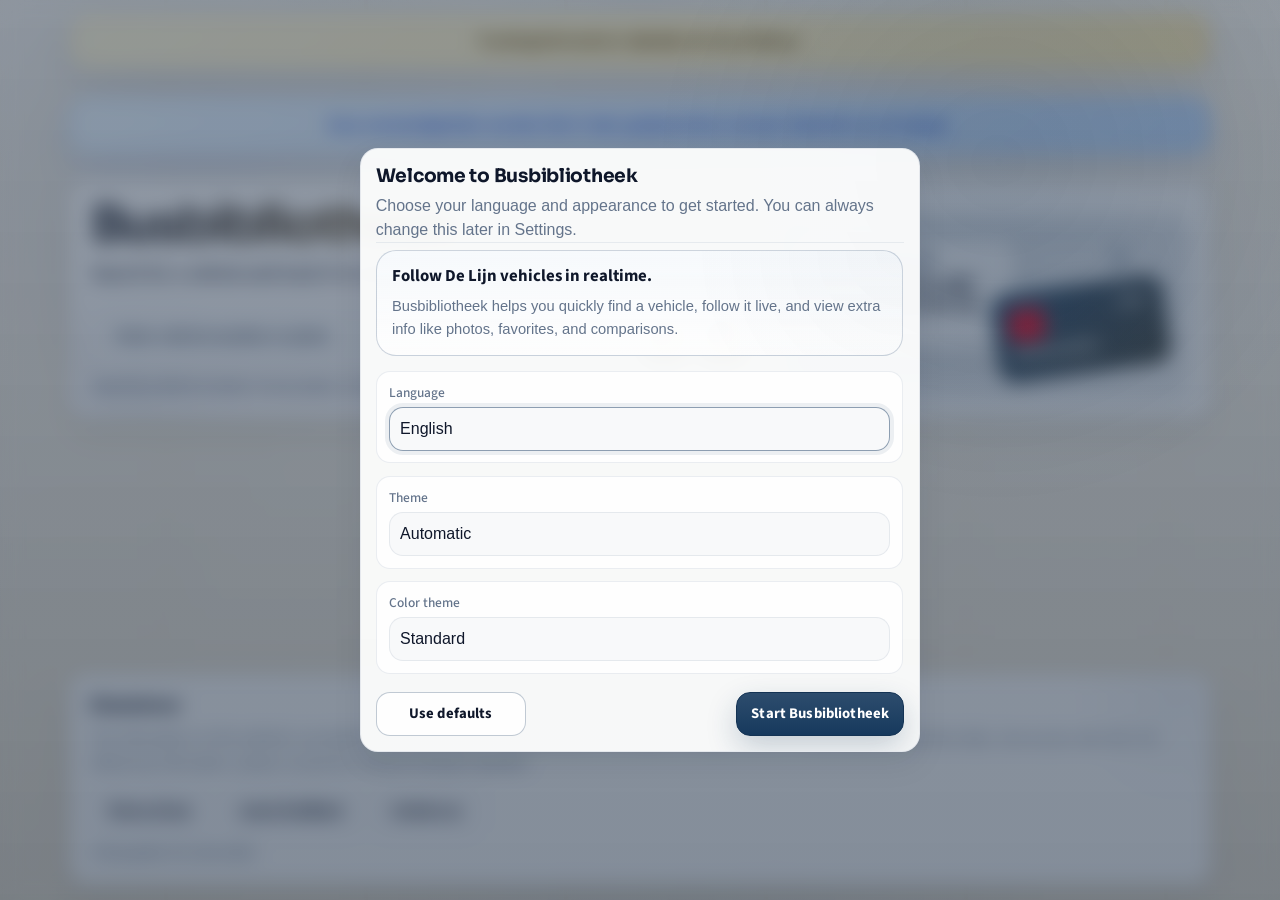
==== index.html @ 88a0b929 "Update" ====
﻿<!DOCTYPE html>
<html lang="nl">
<head>
<meta charset="UTF-8">
<meta name="viewport" content="width=device-width, initial-scale=1.0, maximum-scale=1.0, user-scalable=no, viewport-fit=cover">
<meta name="description" content="Busbibliotheek voor bussen van De Lijn: zoek een voertuig en volg het live.">
<meta name="color-scheme" content="light dark">
<meta name="theme-color" content="#f4f7fb">
<meta name="application-name" content="Busbibliotheek">
<meta name="mobile-web-app-capable" content="yes">
<meta name="apple-mobile-web-app-capable" content="yes">
<meta name="apple-mobile-web-app-status-bar-style" content="default">
<meta name="apple-mobile-web-app-title" content="Busbibliotheek">
<link rel="icon" type="image/x-icon" href="media/icons/favicon.ico">
<link rel="shortcut icon" href="media/icons/favicon.ico">
<link rel="apple-touch-icon" href="media/icons/logo.png">
<link rel="manifest" href="manifest.json">
<!-- Preload critical resources -->
<link rel="preload" href="media/icons/logo.png" as="image">
<link rel="dns-prefetch" href="//fonts.googleapis.com">
<link rel="preconnect" href="https://fonts.gstatic.com" crossorigin>
<title>Busbibliotheek</title>
<link rel="stylesheet" href="style.css?v=20260705-3">
<script src="site-config.js?v=20260705-2"></script>
<script>
  var siteConfig = window.BB_SITE_CONFIG || {};
  window.BB_SITE_ENABLED = siteConfig.siteEnabled ?? 1;
  window.BB_ASSET_VERSION = "20260705-3";
</script>
</head>
<body>
<div class="app-shell">
<div id="splash" role="img" aria-label="Busbibliotheek laden">
  <picture class="logo">
    <img src="media/icons/logo.png" alt="Busbibliotheek">
  </picture>
  <h1 id="splashTitle" class="splash-title">Busbibliotheek</h1>
  <p id="splashCredit" class="splash-credit">Made by Busspotter 95</p>
</div>
<div class="container">
  <div id="trackingStatusBanner" class="tracking-status-banner" hidden aria-hidden="true" role="status">
    <span id="trackingStatusBannerText" class="tracking-status-banner__text">Trackinginformatie is tijdelijk niet beschikbaar.</span>
  </div>  <div id="photoDelayBanner" class="tracking-status-banner" hidden aria-hidden="true" role="status">
    <span id="photoDelayBannerText" class="tracking-status-banner__text">Foto's worden later online gezet.</span>
  </div>  <div class="header-bar">
    <div class="header-intro">
      <button id="appTitleBtn" class="title-home-btn" type="button">
        <h1 id="appTitle">Busbibliotheek</h1>
      </button>
      <div class="header-copy">
        <p id="appSubtitle">Zoek een voertuig en volg het in realtime</p>
      </div>
      <div class="search-shell">
        <div class="search-row">
          <input id="voertuignummer" placeholder="Voertuignummer of nummerplaat" autocomplete="off" autocapitalize="off" autocorrect="off" spellcheck="false" enterkeyhint="search" inputmode="search" maxlength="10">
          <button id="searchBtn" type="button" title="Zoeken" aria-label="Zoeken">
            <svg class="search-btn-icon" aria-hidden="true" viewBox="0 0 24 24">
              <circle cx="11" cy="11" r="6.5"></circle>
              <path d="M16 16l5 5"></path>
            </svg>
          </button>
        </div>
        <ul id="suggestielijst" hidden></ul>
        <p id="searchHelpText" class="search-help">Zoek op voertuignummer, nummerplaat of intern nummer.</p>
      </div>
    </div>
    <div class="header-side">
      <div class="header-actions">
        <div class="favorites-top">
          <button id="favoritesToggleBtn" class="icon-btn search-menu-btn" type="button" title="Menu" aria-label="Menu" aria-controls="favoritesPanel" aria-expanded="false">
            <svg class="more-toggle-icon" aria-hidden="true" viewBox="0 0 24 24" focusable="false">
              <path d="M6.5 7.25h11"></path>
              <path d="M10 12h7.5"></path>
              <path d="M13 16.75h4.5"></path>
            </svg>
            <span id="menuToggleText">Menu</span>
          </button>
        </div>
      </div>
      <div class="header-visual" aria-hidden="true">
        <span class="header-visual-grid"></span>
        <span class="header-visual-line"></span>
        <span class="header-visual-orbit header-visual-orbit--primary"></span>
        <span class="header-visual-orbit header-visual-orbit--secondary"></span>
        <span class="header-visual-stop header-visual-stop--a"></span>
        <span class="header-visual-stop header-visual-stop--b"></span>
        <span class="header-visual-stop header-visual-stop--c"></span>
        <div class="header-visual-copy">
          <span id="headerVisualKicker" class="header-visual-kicker">Realtime overzicht</span>
          <strong id="headerVisualTitle">Open meteen de juiste bus en volg de rit live.</strong>
        </div>
        <span class="header-visual-card header-visual-card--primary">
          <span class="header-visual-card-route">2</span>
          <span class="header-visual-card-destination">Erasmuslaan</span>
        </span>
      </div>
    </div>
  </div>
  <section id="dashboardPanel" class="dashboard-panel" hidden aria-hidden="true">
    <div class="dashboard-panel-header">
      <div>
        <h2 id="dashboardTitle">Stalk modus</h2>
        <p id="dashboardSummary" class="dashboard-summary">Volg negen voertuigen tegelijk.</p>
      </div>
      <div class="dashboard-panel-actions">
        <button id="dashboardEditBtn" class="btn" type="button">Aanpassen</button>
          <button id="dashboardCloseBtn" class="settings-close-btn dashboard-close-btn" type="button" aria-label="Stalk modus sluiten">&times;</button>
      </div>
    </div>
    <div id="dashboardLoadingState" class="dashboard-loading-state" hidden aria-hidden="true">
      <span class="page-loading-spinner" aria-hidden="true"></span>
      <p id="dashboardLoadingText">Stalk modus wordt geladen...</p>
    </div>
    <div class="dashboard-panel-content">
      <div id="dashboardMapWrap" class="dashboard-map-wrap hidden">
        <div id="dashboardMap" class="dashboard-map" aria-label="Kaart met live voertuigen"></div>
      </div>
      <div id="dashboardGrid" class="dashboard-grid"></div>
    </div>
  </section>

  <div class="results-wrap">
    <div class="results-toolbar">
      <button class="close-btn" id="closeBtn" title="Terug" aria-label="Terug">
        <svg class="close-btn-icon" aria-hidden="true" viewBox="0 0 24 24">
          <path d="M15 5 8 12l7 7"></path>
        </svg>
        <span id="closeBtnText">Terug</span>
      </button>
    </div>
    <div class="grid" id="resultsGrid">
      <div class="card">
        <h2 id="staticCardTitle">Voertuiginformatie</h2>
        <div id="vasteData">Geen voertuig geselecteerd.</div>
      </div>

      <div class="card">
        <h2 id="realtimeCardTitle">Realtimegegevens</h2>
        <div id="realtime" class="loading">Geen gegevens beschikbaar.</div>
        <div id="weatherBlock" class="weather-block" hidden aria-hidden="true"></div>
        <div id="map"></div>
        <div id="lastUpdate" hidden>Laatste update: -</div>
      </div>

      <div id="vehiclePhotoCard" class="card photo-card" hidden aria-hidden="true">
        <h2 id="photoCardTitle">Voertuigfoto</h2>
        <div class="vehicle-photo-frame">
          <button id="vehiclePhotoPrevBtn" class="photo-nav-btn photo-nav-btn--prev" type="button" hidden aria-label="Vorige foto">
            <span aria-hidden="true">&#8249;</span>
          </button>
          <button id="vehiclePhotoNextBtn" class="photo-nav-btn photo-nav-btn--next" type="button" hidden aria-label="Volgende foto">
            <span aria-hidden="true">&#8250;</span>
          </button>
          <div id="vehiclePhotoEmptyState" class="vehicle-photo-empty" hidden aria-hidden="true">
            <span id="vehiclePhotoEmptyBadge" class="vehicle-photo-empty-badge">Nog geen foto</span>
            <strong id="vehiclePhotoEmptyTitle" class="vehicle-photo-empty-title">Nog geen foto beschikbaar van dit voertuig.</strong>
            <p id="vehiclePhotoEmptyText" class="vehicle-photo-empty-text">Heb jij wel een foto? Help Busbibliotheek aanvullen via het uploadformulier.</p>
          </div>
        </div>
        <div class="vehicle-photo-info">
          <p id="vehiclePhotoCounter" class="vehicle-photo-counter" hidden></p>
          <div id="vehiclePhotoMeta" class="vehicle-photo-meta" hidden aria-hidden="true"></div>
        </div>
        <p id="vehiclePhotoCaption" class="vehicle-photo-caption"></p>
        <div id="vehiclePhotoUploadCta" class="vehicle-photo-upload-cta" hidden aria-hidden="true">
          <p id="vehiclePhotoUploadHint" class="vehicle-photo-upload-hint">Heb jij ook een goede foto van dit voertuig? Help Busbibliotheek via het uploadformulier.</p>
          <button id="vehiclePhotoUploadBtn" class="btn vehicle-photo-upload-btn vehicle-photo-upload-btn--footer" type="button">Open uploadformulier</button>
        </div>
      </div>

      <div id="compareCard" class="card compare-card" hidden aria-hidden="true">
        <div class="compare-card-header">
          <div>
            <h2 id="compareCardTitle">Vergelijking</h2>
            <p id="compareCardSummary" class="compare-card-summary">Vergelijk twee voertuigen naast elkaar.</p>
          </div>
          <button id="compareClearBtn" class="settings-close-btn" type="button" aria-label="Vergelijking sluiten">&times;</button>
        </div>
        <div id="compareContent"></div>
      </div>
    </div>
  </div>

  <footer>
    <h3 id="disclaimerTitle">Disclaimer</h3>
    <p id="disclaimerText">De informatie op deze website wordt verstrekt zonder garanties. Busbibliotheek is niet aansprakelijk voor vertragingen, fouten of onnauwkeurigheden in realtimegegevens. Gebruik op eigen risico. Raadpleeg voor officiele ritinformatie de bevoegde vervoersmaatschappij.</p>
    <div class="footer-links">
      <button id="footerTermsBtn" class="footer-link-btn" type="button">Gebruiksvoorwaarden</button>
      <button id="footerReviewBtn" class="footer-link-btn" type="button">Feedback achterlaten</button>
      <button id="footerContactBtn" class="footer-link-btn" type="button">Contact opnemen</button>
    </div>
    <p id="copyrightText" class="footer-meta">&copy; Busspotter 95, 2023-<span id="currentYear"></span></p>
  </footer>

</div>

<div id="favoritesBackdrop" class="menu-overlay" hidden aria-hidden="true">
  <div class="menu-overlay-scrim" data-menu-close="true"></div>
  <div id="favoritesPanel" class="favorites-panel more-panel menu-sheet" role="dialog" aria-modal="true" aria-labelledby="morePanelTitle" aria-hidden="true" hidden inert>
    <div class="more-panel-header">
      <div>
        <h3 id="morePanelTitle">Meer</h3>
        <p id="morePanelSubtitle" class="more-panel-subtitle">Snelle functies en extra tools.</p>
      </div>
      <button id="favoritesPanelCloseBtn" class="settings-close-btn menu-close-btn" type="button" aria-label="Menu sluiten">&times;</button>
    </div>
    <section class="more-panel-section">
      <div class="more-panel-section-head">
        <h4 id="favoritesTitle">Favorieten</h4>
      </div>
      <div id="favoritesList" class="chip-row"></div>
    </section>
    <section class="more-panel-section">
      <div class="more-panel-section-head">
        <h4 id="moreFunctionsTitle">Extra functies</h4>
      </div>
      <div class="more-action-grid">
        <button id="dashboardToggleBtn" class="btn" type="button" title="Stalk modus">Stalk modus</button>
        <button id="halteSearchToggleBtn" class="btn more-secondary-btn" type="button" title="Halte zoeken" aria-label="Halte zoeken">Halte zoeken</button>
      </div>
    </section>
    <section class="more-panel-section settings-panel-section">
      <div class="more-panel-section-head">
        <h4 id="settingsTitle">Instellingen</h4>
      </div>
      <div class="settings-grid">
        <div class="settings-card">
          <label for="intervalSelect" id="intervalLabel">Update-interval</label>
          <select id="intervalSelect">
            <option value="10000" selected id="intervalOpt10">10 seconden</option>
            <option value="15000" id="intervalOpt15">15 seconden</option>
            <option value="30000" id="intervalOpt30">30 seconden</option>
          </select>
        </div>
        <div class="settings-card">
          <label for="themeSelect" id="themeLabel">Thema</label>
          <select id="themeSelect">
            <option value="auto" id="themeAutoOpt">Automatisch</option>
            <option value="light" id="themeLightOpt">Licht</option>
            <option value="dark" id="themeDarkOpt">Donker</option>
          </select>
        </div>
        <div class="settings-card">
          <label for="colorThemeSelect" id="colorThemeLabel">Kleurthema</label>
          <select id="colorThemeSelect">
            <option value="classic" id="colorClassicOpt" selected>Standaard</option>
            <option value="blue" id="colorBlueOpt">Blauw</option>
            <option value="green" id="colorGreenOpt">Groen</option>
            <option value="yellow" id="colorYellowOpt">Geel</option>
            <option value="orange" id="colorOrangeOpt">Oranje</option>
            <option value="red" id="colorRedOpt">Rood</option>
            <option value="purple" id="colorPurpleOpt">Paars</option>
          </select>
        </div>
        <div class="settings-card">
          <label for="languageSelect" id="languageLabel">Taal</label>
          <select id="languageSelect">
            <option value="nl" id="languageOptNl">Nederlands</option>
            <option value="fr" id="languageOptFr">Fran&ccedil;ais</option>
            <option value="en" id="languageOptEn">English</option>
            <option value="de" id="languageOptDe">Deutsch</option>
            <option value="pl" id="languageOptPl">Polski</option>
            <option value="es" id="languageOptEs">Espa&ntilde;ol</option>
            <option value="ru" id="languageOptRu">&#1056;&#1091;&#1089;&#1089;&#1082;&#1080;&#1081;</option>
          </select>
        </div>
      </div>
      <div class="settings-actions">
        <button id="settingsInfoBtn" class="btn more-secondary-btn" type="button">Info</button>
      </div>
      <p id="feedStatus" class="settings-feed-status" hidden></p>
    </section>
  </div>
</div>
<div id="pageLoadingOverlay" class="page-loading-overlay" hidden aria-hidden="true">
  <div class="page-loading-shell">
    <span class="page-loading-bar" aria-hidden="true"></span>
    <span class="sr-only" id="pageLoadingText">Laden</span>
  </div>
</div>

<div id="offlineOverlay" class="offline-overlay" hidden aria-hidden="true">
  <div class="offline-shell" role="alert" aria-live="assertive">
    <span id="offlinePill" class="offline-pill">Offline</span>
    <h2 id="offlineTitle">Geen internetverbinding</h2>
    <p id="offlineTextPrimary">Busbibliotheek kon geen werkende internetverbinding bevestigen.</p>
    <p id="offlineTextSecondary">Realtimegegevens en live-opzoekingen zijn tijdelijk niet beschikbaar.</p>
    <button id="offlineRetryBtn" type="button">Opnieuw proberen</button>
  </div>
</div>

<div id="funnyModal" class="funny-modal" hidden role="dialog" aria-modal="true" aria-labelledby="funnyModalTitle">
  <div class="funny-modal-card">
    <h3 id="funnyModalTitle">Buswijsheid</h3>
    <p id="funnyModalBody">De beste bussen komen van Mercedes-Benz.</p>
    <button id="funnyModalCloseBtn" type="button">Haha, oke</button>
  </div>
</div>

<div id="compareModal" class="pdf-modal" hidden role="dialog" aria-modal="true" aria-labelledby="compareModalTitle">
  <div class="pdf-modal-card compare-modal-card">
    <div class="pdf-modal-header">
      <div>
        <h3 id="compareModalTitle">Voertuig vergelijken</h3>
        <p id="compareModalSummary" class="pdf-modal-summary">Kies een tweede voertuig om naast de huidige bus te zetten.</p>
      </div>
      <button id="compareModalCloseBtn" class="settings-close-btn" type="button" aria-label="Sluiten">&times;</button>
    </div>
    <div class="pdf-modal-body">
      <label class="pdf-theme-field compare-field" for="compareVehicleInput">
        <span id="compareFieldLabel">Voertuignummer of nummerplaat</span>
        <div class="suggestion-input-shell">
          <input id="compareVehicleInput" type="text" placeholder="Bijvoorbeeld 5292">
        </div>
      </label>
      <p id="compareModalNote" class="pdf-modal-note">De vergelijking toont vaste voertuiggegevens van beide bussen.</p>
    </div>
    <div class="pdf-modal-actions">
      <button id="compareModalCancelBtn" type="button">Annuleren</button>
      <button id="compareModalConfirmBtn" class="btn" type="button">Vergelijken</button>
    </div>
  </div>
</div>

<div id="dashboardSetupModal" class="pdf-modal" hidden role="dialog" aria-modal="true" aria-labelledby="dashboardSetupTitle">
  <div class="pdf-modal-card dashboard-setup-card">
    <div class="pdf-modal-header">
      <div>
        <h3 id="dashboardSetupTitle">Stalk modus instellen</h3>
        <p id="dashboardSetupSummary" class="pdf-modal-summary">Vul tot negen voertuigen in. Alleen bussen met realtime verschijnen live.</p>
      </div>
      <button id="dashboardSetupCloseBtn" class="settings-close-btn" type="button" aria-label="Sluiten">&times;</button>
    </div>
    <div id="dashboardTvSettings" class="dashboard-tv-settings" hidden>
      <div class="dashboard-tv-settings-head">
        <h4 id="dashboardTvSettingsTitle">Weergave op tv</h4>
        <p id="dashboardTvSettingsSummary" class="dashboard-tv-settings-summary">Pas het uitzicht aan zonder naar het gewone instellingenmenu te gaan.</p>
      </div>
      <div class="dashboard-tv-settings-grid">
        <label class="dashboard-tv-setting" for="dashboardThemeSelect">
          <span id="dashboardThemeLabel">Thema</span>
          <select id="dashboardThemeSelect">
            <option value="auto" id="dashboardThemeAutoOpt">Automatisch</option>
            <option value="light" id="dashboardThemeLightOpt">Licht</option>
            <option value="dark" id="dashboardThemeDarkOpt">Donker</option>
          </select>
        </label>
        <label class="dashboard-tv-setting" for="dashboardColorThemeSelect">
          <span id="dashboardColorThemeLabel">Kleurthema</span>
          <select id="dashboardColorThemeSelect">
            <option value="classic" id="dashboardColorClassicOpt">Standaard</option>
            <option value="blue" id="dashboardColorBlueOpt">Blauw</option>
            <option value="green" id="dashboardColorGreenOpt">Groen</option>
            <option value="yellow" id="dashboardColorYellowOpt">Geel</option>
            <option value="orange" id="dashboardColorOrangeOpt">Oranje</option>
            <option value="red" id="dashboardColorRedOpt">Rood</option>
            <option value="purple" id="dashboardColorPurpleOpt">Paars</option>
          </select>
        </label>
      </div>
    </div>
    <div id="dashboardSetupGrid" class="dashboard-setup-grid"></div>
    <p id="dashboardSetupError" class="dashboard-setup-error" hidden></p>
    <div class="pdf-modal-actions">
      <button id="dashboardSetupCancelBtn" type="button">Annuleren</button>
      <button id="dashboardSetupConfirmBtn" class="btn" type="button">Stalk modus openen</button>
    </div>
  </div>
</div>

<div id="infoModal" class="pdf-modal" hidden role="dialog" aria-modal="true" aria-labelledby="infoModalTitle">
  <div class="pdf-modal-card">
    <div class="pdf-modal-header">
      <div>
        <h3 id="infoModalTitle">Site-info</h3>
        <p id="infoModalSummary" class="pdf-modal-summary">Versie en laatste updates van de databronnen.</p>
      </div>
      <button id="infoModalCloseBtn" class="settings-close-btn" type="button" aria-label="Sluiten">&times;</button>
    </div>
    <div id="infoModalBody" class="pdf-modal-body info-modal-body"></div>
    <div class="pdf-modal-actions">
      <button id="resetSiteDataBtn" class="more-secondary-btn" type="button">Reset website</button>
      <button id="infoModalOkBtn" class="btn" type="button">Sluiten</button>
    </div>
  </div>
</div>

<div id="installGuideModal" class="pdf-modal" hidden role="dialog" aria-modal="true" aria-labelledby="installGuideTitle">
  <div class="pdf-modal-card legal-modal-card">
    <div class="pdf-modal-header">
      <div>
        <h3 id="installGuideTitle">Installeren op iPhone</h3>
        <p id="installGuideSummary" class="pdf-modal-summary">Voeg Busbibliotheek toe aan je beginscherm via het deelmenu van Safari.</p>
      </div>
      <button id="installGuideCloseBtn" class="settings-close-btn" type="button" aria-label="Sluiten">&times;</button>
    </div>
    <div id="installGuideBody" class="pdf-modal-body legal-modal-body"></div>
    <div class="pdf-modal-actions">
      <button id="installGuideOkBtn" class="btn" type="button">Sluiten</button>
    </div>
  </div>
</div>

<div id="firstRunModal" class="pdf-modal" hidden role="dialog" aria-modal="true" aria-labelledby="firstRunTitle">
  <div class="pdf-modal-card first-run-modal-card">
    <div class="pdf-modal-header first-run-modal-header">
      <div>
        <h3 id="firstRunTitle">Welkom bij Busbibliotheek</h3>
        <p id="firstRunSummary" class="pdf-modal-summary">Kies je taal en uiterlijk voor je start. Je kan dit later altijd wijzigen in Instellingen.</p>
      </div>
    </div>
    <div class="pdf-modal-body first-run-modal-body">
      <div class="first-run-intro">
        <strong id="firstRunIntroTitle">Volg voertuigen van De Lijn in realtime.</strong>
        <p id="firstRunDescription" class="pdf-modal-note">Busbibliotheek helpt je snel een voertuig terugvinden, live volgen en extra info bekijken zoals foto's, favorieten en vergelijking.</p>
      </div>
      <div class="settings-grid first-run-settings-grid">
        <div class="settings-card">
          <label for="firstRunLanguageSelect" id="firstRunLanguageLabel">Taal</label>
          <select id="firstRunLanguageSelect">
            <option value="nl" id="firstRunLanguageOptNl">Nederlands</option>
            <option value="fr" id="firstRunLanguageOptFr">Français</option>
            <option value="en" id="firstRunLanguageOptEn">English</option>
            <option value="de" id="firstRunLanguageOptDe">Deutsch</option>
            <option value="pl" id="firstRunLanguageOptPl">Polski</option>
            <option value="es" id="firstRunLanguageOptEs">Español</option>
            <option value="ru" id="firstRunLanguageOptRu">Русский</option>
          </select>
        </div>
        <div class="settings-card">
          <label for="firstRunThemeSelect" id="firstRunThemeLabel">Thema</label>
          <select id="firstRunThemeSelect">
            <option value="auto" id="firstRunThemeAutoOpt">Automatisch</option>
            <option value="light" id="firstRunThemeLightOpt">Licht</option>
            <option value="dark" id="firstRunThemeDarkOpt">Donker</option>
          </select>
        </div>
        <div class="settings-card">
          <label for="firstRunColorThemeSelect" id="firstRunColorThemeLabel">Kleurthema</label>
          <select id="firstRunColorThemeSelect">
            <option value="classic" id="firstRunColorClassicOpt">Standaard</option>
            <option value="blue" id="firstRunColorBlueOpt">Blauw</option>
            <option value="green" id="firstRunColorGreenOpt">Groen</option>
            <option value="yellow" id="firstRunColorYellowOpt">Geel</option>
            <option value="orange" id="firstRunColorOrangeOpt">Oranje</option>
            <option value="red" id="firstRunColorRedOpt">Rood</option>
            <option value="purple" id="firstRunColorPurpleOpt">Paars</option>
          </select>
        </div>
      </div>
    </div>
    <div class="pdf-modal-actions first-run-modal-actions">
      <button id="firstRunSkipBtn" type="button">Standaard gebruiken</button>
      <button id="firstRunConfirmBtn" class="btn" type="button">Busbibliotheek starten</button>
    </div>
  </div>
</div>

<div id="appDialogModal" class="pdf-modal" hidden role="dialog" aria-modal="true" aria-labelledby="appDialogTitle" aria-describedby="appDialogMessage">
  <div id="appDialogCard" class="pdf-modal-card app-dialog-card">
    <div class="pdf-modal-header">
      <div>
        <h3 id="appDialogTitle">Melding</h3>
      </div>
      <button id="appDialogCloseBtn" class="settings-close-btn" type="button" aria-label="Sluiten">&times;</button>
    </div>
    <div class="pdf-modal-body app-dialog-body">
      <p id="appDialogMessage" class="app-dialog-message"></p>
    </div>
    <div class="pdf-modal-actions">
      <button id="appDialogCancelBtn" class="more-secondary-btn" type="button">Annuleren</button>
      <button id="appDialogConfirmBtn" class="btn" type="button">OK</button>
    </div>
  </div>
</div>

<div id="halteSearchModal" class="pdf-modal" hidden role="dialog" aria-modal="true" aria-labelledby="haltModuleTitle">
  <div class="pdf-modal-card halte-search-modal-card">
    <div class="pdf-modal-header">
      <div>
        <h3 id="haltModuleTitle">Halte zoeken</h3>
        <p id="haltModuleDescription" class="pdf-modal-summary">Voer een haltecode of haltenaam in om een halte van De Lijn te zoeken.</p>
      </div>
      <button id="halteSearchCloseBtn" class="settings-close-btn" type="button" aria-label="Sluiten">&times;</button>
    </div>
    <div class="pdf-modal-body halte-module">
      <div class="halte-module-form">
        <div class="suggestion-input-shell">
          <input type="text" id="haltecodeInput" inputmode="search" autocomplete="off" placeholder="Haltecode of naam">
          <ul id="haltSearchResultsList" class="inline-suggestion-list halte-suggestion-list" hidden></ul>
        </div>
        <button id="haltecodeSearchBtn" class="btn" type="button">Zoek halte</button>
      </div>
      <p id="haltSearchHelp" class="halte-module-help">Als je op zoeken drukt, kom je op de site van De Lijn terecht.</p>
      <p id="haltecodeError" class="halte-module-error" hidden>Voer een haltecode of haltenaam in.</p>
    </div>
  </div>
</div>

<div id="reviewModal" class="pdf-modal" hidden role="dialog" aria-modal="true" aria-labelledby="reviewModalTitle">
  <div class="pdf-modal-card legal-modal-card">
    <div class="pdf-modal-header">
      <div>
        <h3 id="reviewModalTitle">Feedback achterlaten</h3>
        <p id="reviewModalSummary" class="pdf-modal-summary">Laat weten wat beter kan of wat je goed vindt aan Busbibliotheek.</p>
      </div>
      <button id="reviewModalCloseBtn" class="settings-close-btn" type="button" aria-label="Sluiten">&times;</button>
    </div>
    <div class="pdf-modal-body legal-modal-body">
      <div class="review-embed-shell">
        <iframe id="reviewFormFrame" class="review-form-frame" data-src="https://docs.google.com/forms/d/e/1FAIpQLSeuWQPblp0uBjQ2W2EKwd3LH_qVITWjQcS2EQhHQcbubS7KRw/viewform?embedded=true" width="640" height="2843" frameborder="0" marginheight="0" marginwidth="0" title="Busbibliotheek reviewformulier" loading="lazy">Laden…</iframe>
      </div>
      <div class="review-mobile-fallback">
        <a id="reviewMobileLink" class="btn" href="https://forms.gle/3uKCBA779JwVjN8d7" target="_blank" rel="noopener noreferrer">Open reviewformulier</a>
      </div>
    </div>
    <div class="pdf-modal-actions">
      <button id="reviewModalDoneBtn" class="btn" type="button">Sluiten</button>
    </div>
  </div>
</div>

<div id="reportModal" class="pdf-modal" hidden role="dialog" aria-modal="true" aria-labelledby="reportModalTitle">
  <div class="pdf-modal-card legal-modal-card">
    <div class="pdf-modal-header">
      <div>
        <h3 id="reportModalTitle">Voertuig melden</h3>
        <p id="reportModalSummary" class="pdf-modal-summary">Meld een ontbrekend voertuig via het formulier hieronder.</p>
      </div>
      <button id="reportModalCloseBtn" class="settings-close-btn" type="button" aria-label="Sluiten">&times;</button>
    </div>
    <div class="pdf-modal-body legal-modal-body">
      <div class="review-embed-shell">
        <iframe id="reportFormFrame" class="review-form-frame" data-src="https://docs.google.com/forms/d/e/1FAIpQLScrSDIN__F9mfOxpuMd2Kvw2GbGB3djKZrao1dB-Ry2-a67TA/viewform?embedded=true" width="640" height="623" frameborder="0" marginheight="0" marginwidth="0" title="Busbibliotheek meldformulier" loading="lazy">Laden…</iframe>
      </div>
      <div class="review-mobile-fallback">
        <a id="reportMobileLink" class="btn" href="https://docs.google.com/forms/d/e/1FAIpQLScrSDIN__F9mfOxpuMd2Kvw2GbGB3djKZrao1dB-Ry2-a67TA/viewform" target="_blank" rel="noopener noreferrer">Open meldformulier</a>
      </div>
    </div>
    <div class="pdf-modal-actions">
      <button id="reportModalDoneBtn" class="btn" type="button">Sluiten</button>
    </div>
  </div>
</div>

<div id="photoUploadModal" class="pdf-modal" hidden role="dialog" aria-modal="true" aria-labelledby="photoUploadModalTitle">
  <div class="pdf-modal-card legal-modal-card">
    <div class="pdf-modal-header">
      <div>
        <h3 id="photoUploadModalTitle">Foto uploaden</h3>
        <p id="photoUploadModalSummary" class="pdf-modal-summary">Heb jij een foto van dit voertuig? Stuur ze door via het formulier.</p>
      </div>
      <button id="photoUploadModalCloseBtn" class="settings-close-btn" type="button" aria-label="Sluiten">&times;</button>
    </div>
    <div class="pdf-modal-body legal-modal-body">
      <div class="photo-upload-modal-copy">
        <div class="photo-upload-callout">
          <span id="photoUploadModalBadge" class="photo-upload-badge">Voertuigfoto ontbreekt</span>
          <p id="photoUploadModalNote" class="photo-upload-lead">Nog geen foto beschikbaar van dit voertuig. Heb jij er eentje?</p>
        </div>
        <ul class="install-guide-steps photo-upload-steps">
          <li id="photoUploadStep1">Open het formulier in je browser.</li>
          <li id="photoUploadStep2">Voeg je foto toe en vermeld het voertuignummer.</li>
          <li id="photoUploadStep3">Na controle kan de foto op Busbibliotheek verschijnen.</li>
        </ul>
        <a id="photoUploadOpenLink" class="btn" href="https://forms.gle/MLzezhEKqxg6xagm9" target="_blank" rel="noopener noreferrer">Open uploadformulier</a>
      </div>
    </div>
    <div class="pdf-modal-actions">
      <button id="photoUploadModalDoneBtn" class="btn" type="button">Sluiten</button>
    </div>
  </div>
</div>

<div id="termsModal" class="pdf-modal" hidden role="dialog" aria-modal="true" aria-labelledby="termsModalTitle">
  <div class="pdf-modal-card legal-modal-card">
    <div class="pdf-modal-header">
      <div>
        <h3 id="termsModalTitle">Gebruiksvoorwaarden</h3>
        <p id="termsModalSummary" class="pdf-modal-summary">Korte standaardvoorwaarden voor het gebruik van Busbibliotheek.</p>
      </div>
      <button id="termsModalCloseBtn" class="settings-close-btn" type="button" aria-label="Sluiten">&times;</button>
    </div>
    <div id="termsModalBody" class="pdf-modal-body legal-modal-body"></div>
    <div class="pdf-modal-actions">
      <button id="termsModalDoneBtn" class="btn" type="button">Sluiten</button>
    </div>
  </div>
</div>

<div id="weatherModal" class="pdf-modal" hidden role="dialog" aria-modal="true" aria-labelledby="weatherModalTitle">
  <div class="pdf-modal-card weather-modal-card">
    <div class="pdf-modal-header">
      <div>
        <h3 id="weatherModalTitle">Weer op locatie</h3>
        <p id="weatherModalSummary" class="pdf-modal-summary">Weergegevens van dezelfde bron als de weerkaart.</p>
      </div>
      <button id="weatherModalCloseBtn" class="settings-close-btn" type="button" aria-label="Sluiten">&times;</button>
    </div>
    <div id="weatherModalBody" class="pdf-modal-body weather-modal-body"></div>
    <div class="pdf-modal-actions">
      <button id="weatherModalDoneBtn" class="btn" type="button">Sluiten</button>
    </div>
  </div>
</div>
</div>

<script>
  (function () {
    var assetVersion = window.BB_ASSET_VERSION || "20260511-5";
    var siteConfig = window.BB_SITE_CONFIG || {};
    var compatibilityCopy = {
      nl: {
        badge: "Browser update nodig",
        title: "Busbibliotheek is niet beschikbaar op dit toestel",
        body: "Je browser of Android-versie is te oud voor deze website. Update je browser of toestel en probeer opnieuw."
      },
      fr: {
        badge: "Mise à jour du navigateur requise",
        title: "Busbibliotheek n'est pas disponible sur cet appareil",
        body: "Votre navigateur ou votre version d'Android est trop ancien pour ce site. Mettez votre navigateur ou votre appareil à jour puis réessayez."
      },
      en: {
        badge: "Browser update required",
        title: "Busbibliotheek is not available on this device",
        body: "Your browser or Android version is too old for this website. Update your browser or device and try again."
      },
      de: {
        badge: "Browser-Update erforderlich",
        title: "Busbibliotheek ist auf diesem Gerät nicht verfügbar",
        body: "Ihr Browser oder Ihre Android-Version ist für diese Website zu alt. Aktualisieren Sie Ihren Browser oder Ihr Gerät und versuchen Sie es erneut."
      },
      pl: {
        badge: "Wymagana aktualizacja przeglądarki",
        title: "Busbibliotheek nie jest dostępny na tym urządzeniu",
        body: "Twoja przeglądarka lub wersja Androida jest zbyt stara dla tej strony. Zaktualizuj przeglądarkę lub urządzenie i spróbuj ponownie."
      },
      es: {
        badge: "Se requiere actualizar el navegador",
        title: "Busbibliotheek no está disponible en este dispositivo",
        body: "Tu navegador o versión de Android es demasiado antiguo para este sitio web. Actualiza tu navegador o dispositivo e inténtalo de nuevo."
      },
      ru: {
        badge: "Требуется обновление браузера",
        title: "Busbibliotheek недоступен на этом устройстве",
        body: "Ваш браузер или версия Android слишком устарели для этого сайта. Обновите браузер или устройство и попробуйте снова."
      }
    };

    function normalizeLanguage(language) {
      var normalized = String(language || "").toLowerCase().replace(/_/g, "-");
      var base = normalized.split("-")[0];
      return compatibilityCopy[base] ? base : "nl";
    }

    function getPreferredLanguage() {
      var candidates = [];
      if (window.navigator && window.navigator.languages && window.navigator.languages.length) {
        candidates = candidates.concat(window.navigator.languages);
      }
      candidates.push(window.navigator.language, window.navigator.userLanguage, window.navigator.browserLanguage);
      for (var i = 0; i < candidates.length; i += 1) {
        var language = normalizeLanguage(candidates[i]);
        if (compatibilityCopy[language]) {
          return language;
        }
      }
      return "nl";
    }

    function escapeHtml(value) {
      return String(value || "")
        .replace(/&/g, "&amp;")
        .replace(/</g, "&lt;")
        .replace(/>/g, "&gt;")
        .replace(/"/g, "&quot;")
        .replace(/'/g, "&#39;");
    }

    function supportsModernBrowser() {
      var ua = window.navigator && window.navigator.userAgent ? window.navigator.userAgent : "";
      var androidMatch = ua.match(/Android\s+(\d+(?:\.\d+)?)/i);
      var androidVersion = androidMatch ? parseFloat(androidMatch[1]) : NaN;
      if (!isNaN(androidVersion) && androidVersion < 7) {
        return false;
      }
      var elementPrototype = window.Element && window.Element.prototype;
      return !!(
        window.Promise &&
        window.fetch &&
        window.Map &&
        window.URL &&
        window.URLSearchParams &&
        window.localStorage &&
        window.matchMedia &&
        window.requestAnimationFrame &&
        window.CSS &&
        typeof window.CSS.supports === "function" &&
        elementPrototype &&
        typeof elementPrototype.closest === "function" &&
        "classList" in elementPrototype &&
        Array.prototype.includes
      );
    }

    function renderSiteDisabled() {
      document.body.classList.add("site-disabled");
      document.body.innerHTML = [
        '<div class="site-disabled-shell">',
        '  <div class="site-disabled-card" role="alert" aria-live="assertive">',
        '    <h1>' + escapeHtml(siteConfig.disabledTitle || "Busbibliotheek is tijdelijk niet beschikbaar") + '</h1>',
        '    <p>' + escapeHtml(siteConfig.disabledBody || "De website is momenteel uitgeschakeld. Zet de schakelaar terug op 1 om de site opnieuw te laden.") + '</p>',
        '  </div>',
        '</div>'
      ].join("");
    }

    function renderCompatibilityDisabled() {
      var language = getPreferredLanguage();
      var copy = compatibilityCopy[language] || compatibilityCopy.nl;
      document.documentElement.lang = language;
      document.body.classList.add("site-disabled");
      document.body.innerHTML = [
        '<div class="site-disabled-shell">',
        '  <div class="site-disabled-card" role="alert" aria-live="assertive">',
        '    <span class="site-disabled-badge">' + escapeHtml(copy.badge) + '</span>',
        '    <h1>' + escapeHtml(copy.title) + '</h1>',
        '    <p>' + escapeHtml(copy.body) + '</p>',
        '  </div>',
        '</div>'
      ].join("");
    }

    function loadScript(src, onload) {
      var script = document.createElement("script");
      script.src = src;
      script.defer = true;
      if (typeof onload === "function") script.onload = onload;
      document.body.appendChild(script);
    }

    var siteEnabled = window.BB_SITE_ENABLED ?? (siteConfig.siteEnabled ?? 1);
    if (siteEnabled !== 1) {
      renderSiteDisabled();
      return;
    }

    if (!supportsModernBrowser()) {
      renderCompatibilityDisabled();
      return;
    }

    loadScript("translations.js?v=" + encodeURIComponent(assetVersion), function () {
      loadScript("app.js?v=" + encodeURIComponent(assetVersion));
    });
  })();
</script>
</body>
</html>
---- style.css ----
@import url("https://fonts.googleapis.com/css2?family=Sora:wght@600;700;800&family=Source+Sans+3:wght@400;600;700&display=swap");

/* ===============================
   BOOT VISIBILITY
================================ */

.app-shell {
  visibility: visible;
  position: relative;
  z-index: 1;
  min-height: 100vh;
  min-height: var(--app-height);
  display: flex;
  flex-direction: column;
}

.tracking-status-banner {
  margin: 0 0 0.95rem;
  padding: 0.95rem 1.1rem;
  border: 1px solid rgba(15, 23, 42, 0.08);
  border-radius: 20px;
  background: linear-gradient(135deg, rgba(255, 248, 221, 0.98), rgba(255, 235, 180, 0.95));
  color: #5b3e00;
  box-shadow: 0 16px 36px rgba(15, 23, 42, 0.08);
  backdrop-filter: blur(14px);
  display: flex;
  align-items: center;
  justify-content: center;
  text-align: center;
}

.tracking-status-banner__text {
  display: block;
  font-size: 0.96rem;
  font-weight: 700;
  line-height: 1.5;
  letter-spacing: 0.01em;
}

#photoDelayBanner {
  background: linear-gradient(135deg, rgba(236, 247, 255, 0.98), rgba(191, 219, 254, 0.94));
  border-color: rgba(37, 99, 235, 0.2);
  color: #1d4ed8;
  box-shadow: 0 16px 36px rgba(37, 99, 235, 0.12);
}

body.site-disabled {
  min-height: 100vh;
  margin: 0;
}

.site-disabled-shell {
  min-height: 100vh;
  display: flex;
  align-items: center;
  justify-content: center;
  padding: 1.5rem;
  background:
    radial-gradient(circle at top, rgba(244, 198, 74, 0.18), transparent 32%),
    linear-gradient(180deg, #f7f8fb, #eef2f7);
}

.site-disabled-card {
  width: min(100%, 34rem);
  padding: 1.4rem 1.4rem 1.2rem;
  border: 1px solid rgba(199, 66, 66, 0.18);
  border-radius: 22px;
  background: rgba(255, 255, 255, 0.96);
  box-shadow: 0 24px 50px rgba(15, 23, 42, 0.12);
  color: #1f2937;
}

.site-disabled-card h1 {
  margin: 0 0 0.7rem;
  font-size: clamp(1.5rem, 2vw, 2rem);
  line-height: 1.12;
}

.site-disabled-card p {
  margin: 0;
  color: #4b5563;
  line-height: 1.6;
}

.site-disabled-badge {
  display: inline-flex;
  align-items: center;
  margin-bottom: 0.9rem;
  padding: 0.42rem 0.72rem;
  border-radius: 999px;
  background: rgba(220, 38, 38, 0.1);
  color: #b91c1c;
  font-size: 0.82rem;
  font-weight: 800;
  letter-spacing: 0.03em;
  text-transform: uppercase;
}

/* ===============================
   DESIGN TOKENS
================================ */

:root {
  color-scheme: light;
  --app-height: 100dvh;
  --visual-viewport-height: 100dvh;
  --visual-viewport-offset-top: 0px;
  --keyboard-offset: 0px;
  --radius-lg: 22px;
  --radius-md: 18px;
  --radius-sm: 14px;
  --panel-radius: 24px;
  --panel-radius-sm: 18px;
  --content-gap: 0.85rem;
  --button-radius-theme: 16px;
  --button-radius-style-adjust: 0px;
  --button-radius: calc(var(--button-radius-theme) + var(--button-radius-style-adjust));
  --icon-radius-theme: 14px;
  --icon-radius-style-adjust: 0px;
  --icon-radius: calc(var(--icon-radius-theme) + var(--icon-radius-style-adjust));
  --blur: 0px;

  --bg: #f5f7fa;
  --bg-gradient-top: #fbfcfd;
  --bg-gradient-bottom: #edf1f6;
  --bg-glow-a: rgba(71, 85, 105, 0.04);
  --bg-glow-b: rgba(100, 116, 139, 0.03);
  --bg-glow-c: rgba(148, 163, 184, 0.025);
  --bg-frost-a: rgba(255, 255, 255, 0.72);
  --bg-frost-b: rgba(255, 255, 255, 0.28);
  --bg-noise-color: rgba(15, 23, 42, 0.04);
  --bg-noise-opacity: 0.04;
  --bg-pattern:
    linear-gradient(180deg, rgba(255, 255, 255, 0.45), rgba(255, 255, 255, 0)),
    repeating-linear-gradient(135deg, rgba(148, 163, 184, 0.06) 0, rgba(148, 163, 184, 0.06) 2px, transparent 2px, transparent 16px);
  --bg-pattern-size: 100% 100%, 180px 180px;
  --bg-pattern-opacity: 0.38;

  --surface: rgba(255, 255, 255, 0.82);
  --surface-strong: rgba(255, 255, 255, 0.94);
  --surface-alt: rgba(246, 249, 252, 0.98);
  --surface-elevated: rgba(255, 255, 255, 0.9);
  --panel-tint: color-mix(in srgb, var(--accent-soft) 38%, transparent);
  --panel-bg:
    radial-gradient(circle at top right, color-mix(in srgb, var(--accent-soft) 58%, transparent), transparent 38%),
    linear-gradient(180deg, color-mix(in srgb, var(--surface-elevated) 98%, transparent), color-mix(in srgb, var(--surface-strong) 96%, transparent));
  --panel-bg-alt:
    linear-gradient(180deg, color-mix(in srgb, var(--surface-alt) 98%, transparent), color-mix(in srgb, var(--surface) 94%, transparent)),
    radial-gradient(circle at top right, color-mix(in srgb, var(--accent-soft) 62%, transparent), transparent 55%);
  --panel-shadow: var(--shadow-card);

  --stroke: rgba(148, 163, 184, 0.22);
  --stroke-strong: rgba(148, 163, 184, 0.32);
  --stroke-soft: rgba(148, 163, 184, 0.16);

  --text: #0f172a;
  --muted: #64748b;

  --accent: #435266;
  --accent-2: #64748b;
  --accent-soft: rgba(100, 116, 139, 0.12);

  --success: #166534;
  --danger: #dc2626;
  --overlay-bg: rgba(2, 8, 23, 0.56);
  --overlay-blur: 8px;

  --shadow-soft: 0 8px 20px rgba(15, 23, 42, 0.06);
  --shadow-card: 0 14px 34px rgba(15, 23, 42, 0.08);
  --shadow-strong: 0 24px 52px rgba(15, 23, 42, 0.12);

  --button-height: 42px;
  --button-padding-x: 0.88rem;
  --button-border: #435266;
  --button-bg: #435266;
  --button-bg-hover: #536379;
  --button-bg-active: #394759;
  --button-shadow: 0 12px 26px color-mix(in srgb, var(--accent-soft) 58%, transparent);
  --button-shadow-hover: 0 18px 34px color-mix(in srgb, var(--accent-soft) 70%, transparent);
  --button-text: #ffffff;
  --button-secondary-border: rgba(148, 163, 184, 0.32);
  --button-secondary-bg: var(--surface-strong);
  --button-secondary-bg-hover: #eef2f7;
  --button-secondary-bg-active: #e2e8f0;
  --button-secondary-shadow: 0 10px 22px rgba(15, 23, 42, 0.08);
  --theme-input-bg: var(--surface-strong);
  --theme-input-border: color-mix(in srgb, var(--accent) 14%, var(--stroke));
  --theme-map-border: color-mix(in srgb, var(--accent) 16%, var(--stroke));
  --theme-icon-surface: color-mix(in srgb, var(--surface-strong) 92%, var(--accent-soft));
  --theme-icon-border: color-mix(in srgb, var(--accent) 14%, var(--stroke));
}

:root[data-theme="light"] {
  color-scheme: light;
}

:root[data-theme="dark"] {
  color-scheme: dark;
  --bg: #07111f;
  --bg-gradient-top: #0c1830;
  --bg-gradient-bottom: #060d19;
  --bg-glow-a: rgba(56, 189, 248, 0.09);
  --bg-glow-b: rgba(20, 184, 166, 0.07);
  --bg-glow-c: rgba(59, 130, 246, 0.06);
  --bg-frost-a: rgba(255, 255, 255, 0.06);
  --bg-frost-b: rgba(255, 255, 255, 0.03);
  --bg-noise-color: rgba(255, 255, 255, 0.03);
  --bg-pattern:
    radial-gradient(circle at 18% 14%, rgba(56, 189, 248, 0.11), transparent 26%),
    radial-gradient(circle at 82% 10%, rgba(45, 212, 191, 0.1), transparent 22%),
    radial-gradient(circle at 50% 110%, rgba(99, 102, 241, 0.12), transparent 36%);
  --surface: color-mix(in srgb, var(--bg) 90%, var(--accent) 10%);
  --surface-strong: color-mix(in srgb, var(--bg) 84%, var(--accent) 16%);
  --surface-alt: color-mix(in srgb, var(--bg) 78%, var(--accent) 22%);
  --surface-elevated: color-mix(in srgb, var(--bg) 74%, var(--accent) 26%);
  --panel-tint: color-mix(in srgb, var(--accent-soft) 68%, transparent);
  --panel-bg:
    linear-gradient(180deg, color-mix(in srgb, var(--surface-elevated) 96%, transparent), color-mix(in srgb, var(--surface-strong) 94%, transparent)),
    radial-gradient(circle at top right, color-mix(in srgb, var(--accent-soft) 80%, transparent), transparent 42%);
  --panel-bg-alt:
    linear-gradient(180deg, color-mix(in srgb, var(--surface-alt) 96%, transparent), color-mix(in srgb, var(--surface) 92%, transparent)),
    radial-gradient(circle at top right, color-mix(in srgb, var(--accent-soft) 76%, transparent), transparent 54%);
  --panel-shadow:
    inset 0 1px 0 rgba(255, 255, 255, 0.05),
    0 20px 50px rgba(2, 8, 23, 0.42);
  --stroke: rgba(148, 163, 184, 0.16);
  --stroke-strong: rgba(148, 163, 184, 0.24);
  --stroke-soft: rgba(148, 163, 184, 0.11);
  --text: #edf6ff;
  --muted: #9fb1c9;
  --accent: #7dd3fc;
  --accent-2: #2dd4bf;
  --accent-soft: rgba(56, 189, 248, 0.2);
  --success: #4ade80;
  --danger: #f87171;
  --overlay-bg: rgba(2, 8, 23, 0.82);
  --shadow-soft: 0 8px 18px rgba(2, 8, 23, 0.22);
  --shadow-card: 0 18px 46px rgba(2, 8, 23, 0.38);
  --shadow-strong: 0 26px 64px rgba(2, 8, 23, 0.5);
  --button-border: rgba(103, 232, 249, 0.26);
  --button-bg: #0f2f52;
  --button-bg-hover: #14406d;
  --button-bg-active: #0c2843;
  --button-secondary-border: color-mix(in srgb, var(--accent) 16%, var(--stroke));
  --button-secondary-bg: color-mix(in srgb, var(--surface-strong) 94%, var(--bg) 6%);
  --button-secondary-bg-hover: color-mix(in srgb, var(--surface-elevated) 92%, var(--accent) 8%);
  --button-secondary-bg-active: color-mix(in srgb, var(--surface-elevated) 86%, var(--accent) 14%);
  --button-secondary-shadow: 0 10px 24px rgba(2, 8, 23, 0.24);
  --theme-input-bg: color-mix(in srgb, var(--surface-elevated) 82%, var(--bg) 18%);
  --theme-input-border: color-mix(in srgb, var(--accent) 18%, var(--stroke));
  --theme-map-border: color-mix(in srgb, var(--accent) 20%, var(--stroke));
  --theme-icon-surface: color-mix(in srgb, var(--surface-elevated) 90%, var(--accent) 10%);
  --theme-icon-border: color-mix(in srgb, var(--accent) 16%, var(--stroke));
}

@media (prefers-color-scheme: dark) {
  :root:not([data-theme="light"]) {
    color-scheme: dark;
    --bg: #07111f;
    --bg-gradient-top: #0c1830;
    --bg-gradient-bottom: #060d19;
    --bg-glow-a: rgba(56, 189, 248, 0.09);
    --bg-glow-b: rgba(20, 184, 166, 0.07);
    --bg-glow-c: rgba(59, 130, 246, 0.06);
    --bg-frost-a: rgba(255, 255, 255, 0.06);
    --bg-frost-b: rgba(255, 255, 255, 0.03);
    --bg-noise-color: rgba(255, 255, 255, 0.03);
    --bg-pattern:
      radial-gradient(circle at 18% 14%, rgba(56, 189, 248, 0.11), transparent 26%),
      radial-gradient(circle at 82% 10%, rgba(45, 212, 191, 0.1), transparent 22%),
      radial-gradient(circle at 50% 110%, rgba(99, 102, 241, 0.12), transparent 36%);
    --surface: color-mix(in srgb, var(--bg) 90%, var(--accent) 10%);
    --surface-strong: color-mix(in srgb, var(--bg) 84%, var(--accent) 16%);
    --surface-alt: color-mix(in srgb, var(--bg) 78%, var(--accent) 22%);
    --surface-elevated: color-mix(in srgb, var(--bg) 74%, var(--accent) 26%);
    --stroke: rgba(148, 163, 184, 0.16);
    --stroke-strong: rgba(148, 163, 184, 0.24);
    --stroke-soft: rgba(148, 163, 184, 0.11);
    --text: #edf6ff;
    --muted: #9fb1c9;
    --accent: #7dd3fc;
    --accent-2: #2dd4bf;
    --accent-soft: rgba(56, 189, 248, 0.2);
    --success: #4ade80;
    --danger: #f87171;
    --overlay-bg: rgba(2, 8, 23, 0.82);
    --shadow-soft: 0 8px 18px rgba(2, 8, 23, 0.22);
    --shadow-card: 0 18px 46px rgba(2, 8, 23, 0.38);
    --shadow-strong: 0 26px 64px rgba(2, 8, 23, 0.5);
    --button-border: rgba(103, 232, 249, 0.26);
    --button-bg: #0f2f52;
    --button-bg-hover: #14406d;
    --button-bg-active: #0c2843;
    --button-secondary-border: color-mix(in srgb, var(--accent) 16%, var(--stroke));
    --button-secondary-bg: color-mix(in srgb, var(--surface-strong) 94%, var(--bg) 6%);
    --button-secondary-bg-hover: color-mix(in srgb, var(--surface-elevated) 92%, var(--accent) 8%);
    --button-secondary-bg-active: color-mix(in srgb, var(--surface-elevated) 86%, var(--accent) 14%);
    --button-secondary-shadow: 0 10px 24px rgba(2, 8, 23, 0.24);
    --theme-input-bg: color-mix(in srgb, var(--surface-elevated) 82%, var(--bg) 18%);
    --theme-input-border: color-mix(in srgb, var(--accent) 18%, var(--stroke));
    --theme-map-border: color-mix(in srgb, var(--accent) 20%, var(--stroke));
    --theme-icon-surface: color-mix(in srgb, var(--surface-elevated) 90%, var(--accent) 10%);
    --theme-icon-border: color-mix(in srgb, var(--accent) 16%, var(--stroke));
  }
}

:root[data-color-theme="classic"] {
  --bg: #f6f7ff;
  --bg-gradient-top: #fdfdff;
  --bg-gradient-bottom: #edf4fb;
  --bg-glow-a: rgba(99, 102, 241, 0.08);
  --bg-glow-b: rgba(20, 184, 166, 0.06);
  --bg-glow-c: rgba(244, 114, 182, 0.05);
  --bg-pattern:
    linear-gradient(180deg, rgba(255, 255, 255, 0.46), rgba(255, 255, 255, 0)),
    radial-gradient(circle at 18% 16%, rgba(129, 140, 248, 0.16), transparent 21%),
    radial-gradient(circle at 82% 20%, rgba(20, 184, 166, 0.11), transparent 18%),
    repeating-linear-gradient(135deg, rgba(99, 102, 241, 0.05) 0, rgba(99, 102, 241, 0.05) 2px, transparent 2px, transparent 18px);
  --bg-pattern-size: 100% 100%, auto, auto, 180px 180px;
  --bg-pattern-opacity: 0.42;
  --accent: #5b67cf;
  --accent-2: #14b8a6;
  --accent-soft: rgba(91, 103, 207, 0.14);
  --button-border: #5b67cf;
  --button-bg: #5b67cf;
  --button-bg-hover: #6d7bda;
  --button-bg-active: #4e58b2;
}

:root[data-color-theme="blue"] {
  --bg: #edf5ff;
  --bg-gradient-top: #f7fbff;
  --bg-gradient-bottom: #dde9fb;
  --bg-glow-a: rgba(14, 116, 144, 0.08);
  --bg-glow-b: rgba(59, 130, 246, 0.06);
  --bg-glow-c: rgba(191, 219, 254, 0.05);
  --accent: #1d4ed8;
  --accent-2: #0ea5e9;
  --accent-soft: rgba(14, 165, 233, 0.16);
  --bg-pattern:
    radial-gradient(circle at 18% 18%, rgba(96, 165, 250, 0.15), transparent 20%),
    radial-gradient(circle at 82% 28%, rgba(14, 165, 233, 0.12), transparent 18%),
    linear-gradient(135deg, rgba(255,255,255,0.2), transparent 48%),
    repeating-linear-gradient(45deg, rgba(59, 130, 246, 0.05) 0, rgba(59, 130, 246, 0.05) 2px, transparent 2px, transparent 20px);
  --bg-pattern-size: auto, auto, 100% 100%, 180px 180px;
  --bg-pattern-opacity: 0.46;
  --button-border: #1d4ed8;
  --button-bg: #1d4ed8;
  --button-bg-hover: #2563eb;
  --button-bg-active: #1e3a8a;
}

:root[data-color-theme="green"] {
  --bg: #effaf2;
  --bg-gradient-top: #f6fdf7;
  --bg-gradient-bottom: #e5f5ea;
  --bg-glow-a: rgba(22, 163, 74, 0.08);
  --bg-glow-b: rgba(34, 197, 94, 0.06);
  --bg-glow-c: rgba(134, 239, 172, 0.05);
  --accent: #15803d;
  --accent-2: #16a34a;
  --accent-soft: rgba(22, 163, 74, 0.16);
  --bg-pattern:
    radial-gradient(circle at 18% 16%, rgba(74, 222, 128, 0.15), transparent 20%),
    linear-gradient(120deg, rgba(255,255,255,0.18), transparent 38%),
    repeating-linear-gradient(0deg, rgba(34, 197, 94, 0.05) 0, rgba(34, 197, 94, 0.05) 2px, transparent 2px, transparent 18px);
  --bg-pattern-size: auto, 100% 100%, 170px 170px;
  --bg-pattern-opacity: 0.44;
  --button-border: #15803d;
  --button-bg: #15803d;
  --button-bg-hover: #16a34a;
  --button-bg-active: #166534;
}

:root[data-color-theme="yellow"] {
  --bg: #fff8ea;
  --bg-gradient-top: #fffdf4;
  --bg-gradient-bottom: #f8edd0;
  --bg-glow-a: rgba(217, 119, 6, 0.09);
  --bg-glow-b: rgba(245, 158, 11, 0.07);
  --bg-glow-c: rgba(253, 230, 138, 0.06);
  --accent: #b45309;
  --accent-2: #d97706;
  --accent-soft: rgba(217, 119, 6, 0.18);
  --bg-pattern:
    radial-gradient(circle at 18% 18%, rgba(251, 191, 36, 0.16), transparent 22%),
    radial-gradient(circle at 78% 22%, rgba(245, 158, 11, 0.11), transparent 16%),
    repeating-linear-gradient(90deg, rgba(245, 158, 11, 0.05) 0, rgba(245, 158, 11, 0.05) 2px, transparent 2px, transparent 18px);
  --bg-pattern-size: auto, auto, 168px 168px;
  --bg-pattern-opacity: 0.46;
  --button-border: #b45309;
  --button-bg: #b45309;
  --button-bg-hover: #d97706;
  --button-bg-active: #92400e;
}

:root[data-color-theme="orange"] {
  --bg: #fff3ee;
  --bg-gradient-top: #fff8f4;
  --bg-gradient-bottom: #fbe4d9;
  --bg-glow-a: rgba(234, 88, 12, 0.09);
  --bg-glow-b: rgba(249, 115, 22, 0.07);
  --bg-glow-c: rgba(253, 186, 116, 0.05);
  --accent: #c2410c;
  --accent-2: #ea580c;
  --accent-soft: rgba(234, 88, 12, 0.18);
  --bg-pattern:
    radial-gradient(circle at 18% 18%, rgba(251, 146, 60, 0.16), transparent 22%),
    linear-gradient(135deg, rgba(255,255,255,0.18), transparent 42%),
    repeating-linear-gradient(135deg, rgba(249, 115, 22, 0.05) 0, rgba(249, 115, 22, 0.05) 2px, transparent 2px, transparent 18px);
  --bg-pattern-size: auto, 100% 100%, 168px 168px;
  --bg-pattern-opacity: 0.45;
  --button-border: #c2410c;
  --button-bg: #c2410c;
  --button-bg-hover: #ea580c;
  --button-bg-active: #9a3412;
}

:root[data-color-theme="purple"] {
  --bg: #f6f2ff;
  --bg-gradient-top: #fcf8ff;
  --bg-gradient-bottom: #ebe2ff;
  --bg-glow-a: rgba(168, 85, 247, 0.08);
  --bg-glow-b: rgba(236, 72, 153, 0.05);
  --bg-glow-c: rgba(221, 214, 254, 0.06);
  --accent: #7c3aed;
  --accent-2: #ec4899;
  --accent-soft: rgba(168, 85, 247, 0.18);
  --bg-pattern:
    radial-gradient(circle at 18% 18%, rgba(192, 132, 252, 0.16), transparent 22%),
    radial-gradient(circle at 84% 16%, rgba(236, 72, 153, 0.12), transparent 15%),
    repeating-linear-gradient(135deg, rgba(168, 85, 247, 0.05) 0, rgba(168, 85, 247, 0.05) 2px, transparent 2px, transparent 18px);
  --bg-pattern-size: auto, auto, 168px 168px;
  --bg-pattern-opacity: 0.46;
  --button-border: #7c3aed;
  --button-bg: #7c3aed;
  --button-bg-hover: #8b5cf6;
  --button-bg-active: #6d28d9;
}

:root[data-color-theme="red"] {
  --bg: #fff1f1;
  --bg-gradient-top: #fff7f7;
  --bg-gradient-bottom: #fbe3e3;
  --bg-glow-a: rgba(220, 38, 38, 0.08);
  --bg-glow-b: rgba(239, 68, 68, 0.06);
  --bg-glow-c: rgba(252, 165, 165, 0.05);
  --accent: #b91c1c;
  --accent-2: #dc2626;
  --accent-soft: rgba(220, 38, 38, 0.16);
  --bg-pattern:
    radial-gradient(circle at 18% 18%, rgba(248, 113, 113, 0.15), transparent 22%),
    linear-gradient(90deg, rgba(255,255,255,0.16), transparent 36%),
    repeating-linear-gradient(45deg, rgba(239, 68, 68, 0.05) 0, rgba(239, 68, 68, 0.05) 2px, transparent 2px, transparent 18px);
  --bg-pattern-size: auto, 100% 100%, 168px 168px;
  --bg-pattern-opacity: 0.46;
  --button-border: #b91c1c;
  --button-bg: #b91c1c;
  --button-bg-hover: #dc2626;
  --button-bg-active: #991b1b;
}

:root[data-theme="dark"][data-color-theme="classic"] {
  --bg: #0a1020;
  --bg-gradient-top: #131a37;
  --bg-gradient-bottom: #080c17;
  --bg-glow-a: rgba(129, 140, 248, 0.14);
  --bg-glow-b: rgba(45, 212, 191, 0.1);
  --bg-glow-c: rgba(244, 114, 182, 0.08);
  --accent: #c7d2fe;
  --accent-2: #5eead4;
  --accent-soft: rgba(129, 140, 248, 0.2);
  --button-border: #818cf8;
  --button-bg: #5562d8;
  --button-bg-hover: #6676f0;
  --button-bg-active: #4756c4;
}

:root[data-theme="dark"][data-color-theme="blue"] {
  --bg: #071321;
  --bg-gradient-top: #0b2240;
  --bg-gradient-bottom: #08121f;
  --bg-glow-a: rgba(14, 165, 233, 0.12);
  --bg-glow-b: rgba(59, 130, 246, 0.1);
  --bg-glow-c: rgba(2, 6, 23, 0.04);
  --accent: #93c5fd;
  --accent-2: #38bdf8;
  --accent-soft: rgba(56, 189, 248, 0.18);
  --button-border: #3b82f6;
  --button-bg: #2563eb;
  --button-bg-hover: #3b82f6;
  --button-bg-active: #1d4ed8;
}

:root[data-theme="dark"][data-color-theme="green"] {
  --bg: #08180f;
  --bg-gradient-top: #0d2618;
  --bg-gradient-bottom: #07120b;
  --bg-glow-a: rgba(34, 197, 94, 0.12);
  --bg-glow-b: rgba(22, 163, 74, 0.1);
  --bg-glow-c: rgba(2, 6, 23, 0.04);
  --accent: #86efac;
  --accent-2: #4ade80;
  --accent-soft: rgba(74, 222, 128, 0.18);
  --button-border: #22c55e;
  --button-bg: #16a34a;
  --button-bg-hover: #22c55e;
  --button-bg-active: #15803d;
}

:root[data-theme="dark"][data-color-theme="yellow"] {
  --bg: #1b1205;
  --bg-gradient-top: #2f1e08;
  --bg-gradient-bottom: #140d04;
  --bg-glow-a: rgba(245, 158, 11, 0.13);
  --bg-glow-b: rgba(217, 119, 6, 0.1);
  --bg-glow-c: rgba(2, 6, 23, 0.04);
  --accent: #fde68a;
  --accent-2: #fbbf24;
  --accent-soft: rgba(251, 191, 36, 0.22);
  --button-border: #f59e0b;
  --button-bg: #d97706;
  --button-bg-hover: #f59e0b;
  --button-bg-active: #b45309;
}

:root[data-theme="dark"][data-color-theme="orange"] {
  --bg: #1a0f08;
  --bg-gradient-top: #311608;
  --bg-gradient-bottom: #140b05;
  --bg-glow-a: rgba(249, 115, 22, 0.13);
  --bg-glow-b: rgba(234, 88, 12, 0.1);
  --bg-glow-c: rgba(2, 6, 23, 0.04);
  --accent: #fdba74;
  --accent-2: #fb923c;
  --accent-soft: rgba(251, 146, 60, 0.22);
  --button-border: #f97316;
  --button-bg: #ea580c;
  --button-bg-hover: #f97316;
  --button-bg-active: #c2410c;
}

:root[data-theme="dark"][data-color-theme="purple"] {
  --bg: #170d24;
  --bg-gradient-top: #2a1443;
  --bg-gradient-bottom: #11091b;
  --bg-glow-a: rgba(168, 85, 247, 0.12);
  --bg-glow-b: rgba(236, 72, 153, 0.08);
  --bg-glow-c: rgba(2, 6, 23, 0.04);
  --accent: #d8b4fe;
  --accent-2: #f472b6;
  --accent-soft: rgba(192, 132, 252, 0.22);
  --button-border: #a855f7;
  --button-bg: #8b5cf6;
  --button-bg-hover: #a855f7;
  --button-bg-active: #7c3aed;
}

:root[data-theme="dark"][data-color-theme="red"] {
  --bg: #1a0b0b;
  --bg-gradient-top: #301010;
  --bg-gradient-bottom: #130808;
  --bg-glow-a: rgba(239, 68, 68, 0.12);
  --bg-glow-b: rgba(220, 38, 38, 0.1);
  --bg-glow-c: rgba(2, 6, 23, 0.04);
  --accent: #fca5a5;
  --accent-2: #f87171;
  --accent-soft: rgba(248, 113, 113, 0.18);
  --button-border: #ef4444;
  --button-bg: #dc2626;
  --button-bg-hover: #ef4444;
  --button-bg-active: #b91c1c;
}

@media (prefers-color-scheme: dark) {
  :root:not([data-theme="light"])[data-color-theme="classic"] {
    --bg: #0a1020;
    --bg-gradient-top: #131a37;
    --bg-gradient-bottom: #080c17;
    --bg-glow-a: rgba(129, 140, 248, 0.14);
    --bg-glow-b: rgba(45, 212, 191, 0.1);
    --bg-glow-c: rgba(244, 114, 182, 0.08);
    --accent: #c7d2fe;
    --accent-2: #5eead4;
    --accent-soft: rgba(129, 140, 248, 0.2);
    --button-border: #818cf8;
    --button-bg: #5562d8;
    --button-bg-hover: #6676f0;
    --button-bg-active: #4756c4;
  }

  :root:not([data-theme="light"])[data-color-theme="blue"] {
    --bg: #071321;
    --bg-gradient-top: #0b2240;
    --bg-gradient-bottom: #08121f;
    --bg-glow-a: rgba(14, 165, 233, 0.12);
    --bg-glow-b: rgba(59, 130, 246, 0.1);
    --bg-glow-c: rgba(2, 6, 23, 0.04);
    --accent: #93c5fd;
    --accent-2: #38bdf8;
    --accent-soft: rgba(56, 189, 248, 0.18);
    --button-border: #3b82f6;
    --button-bg: #2563eb;
    --button-bg-hover: #3b82f6;
    --button-bg-active: #1d4ed8;
  }

  :root:not([data-theme="light"])[data-color-theme="green"] {
    --bg: #08180f;
    --bg-gradient-top: #0d2618;
    --bg-gradient-bottom: #07120b;
    --bg-glow-a: rgba(34, 197, 94, 0.12);
    --bg-glow-b: rgba(22, 163, 74, 0.1);
    --bg-glow-c: rgba(2, 6, 23, 0.04);
    --accent: #86efac;
    --accent-2: #4ade80;
    --accent-soft: rgba(74, 222, 128, 0.18);
    --button-border: #22c55e;
    --button-bg: #16a34a;
    --button-bg-hover: #22c55e;
    --button-bg-active: #15803d;
  }

  :root:not([data-theme="light"])[data-color-theme="yellow"] {
    --bg: #1b1205;
    --bg-gradient-top: #2f1e08;
    --bg-gradient-bottom: #140d04;
    --bg-glow-a: rgba(245, 158, 11, 0.13);
    --bg-glow-b: rgba(217, 119, 6, 0.1);
    --bg-glow-c: rgba(2, 6, 23, 0.04);
    --accent: #fde68a;
    --accent-2: #fbbf24;
    --accent-soft: rgba(251, 191, 36, 0.22);
    --button-border: #f59e0b;
    --button-bg: #d97706;
    --button-bg-hover: #f59e0b;
    --button-bg-active: #b45309;
  }

  :root:not([data-theme="light"])[data-color-theme="orange"] {
    --bg: #1a0f08;
    --bg-gradient-top: #311608;
    --bg-gradient-bottom: #140b05;
    --bg-glow-a: rgba(249, 115, 22, 0.13);
    --bg-glow-b: rgba(234, 88, 12, 0.1);
    --bg-glow-c: rgba(2, 6, 23, 0.04);
    --accent: #fdba74;
    --accent-2: #fb923c;
    --accent-soft: rgba(251, 146, 60, 0.22);
    --button-border: #f97316;
    --button-bg: #ea580c;
    --button-bg-hover: #f97316;
    --button-bg-active: #c2410c;
  }

  :root:not([data-theme="light"])[data-color-theme="purple"] {
    --bg: #170d24;
    --bg-gradient-top: #2a1443;
    --bg-gradient-bottom: #11091b;
    --bg-glow-a: rgba(168, 85, 247, 0.12);
    --bg-glow-b: rgba(236, 72, 153, 0.08);
    --bg-glow-c: rgba(2, 6, 23, 0.04);
    --accent: #d8b4fe;
    --accent-2: #f472b6;
    --accent-soft: rgba(192, 132, 252, 0.22);
    --button-border: #a855f7;
    --button-bg: #8b5cf6;
    --button-bg-hover: #a855f7;
    --button-bg-active: #7c3aed;
  }

  :root:not([data-theme="light"])[data-color-theme="red"] {
    --bg: #1a0b0b;
    --bg-gradient-top: #301010;
    --bg-gradient-bottom: #130808;
    --bg-glow-a: rgba(239, 68, 68, 0.12);
    --bg-glow-b: rgba(220, 38, 38, 0.1);
    --bg-glow-c: rgba(2, 6, 23, 0.04);
    --accent: #fca5a5;
    --accent-2: #f87171;
    --accent-soft: rgba(248, 113, 113, 0.18);
    --button-border: #ef4444;
    --button-bg: #dc2626;
    --button-bg-hover: #ef4444;
    --button-bg-active: #b91c1c;
  }

}

/* ===============================
   BASE
================================ */

* {
  box-sizing: border-box;
  margin: 0;
  padding: 0;
}

html,
body {
  width: 100%;
  min-height: 100%;
  background-color: var(--bg);
}

body {
  position: relative;
  display: flex;
  flex-direction: column;
  min-height: 100vh;
  min-height: var(--app-height);
  overflow-x: hidden;
  font-family: "Source Sans 3", "Segoe UI", Arial, sans-serif;
  line-height: 1.4;
  letter-spacing: 0;
  color: var(--text);
  background: linear-gradient(180deg, var(--bg-gradient-top), var(--bg-gradient-bottom));
  background-color: var(--bg);
  background-size: 100% 100%;
  background-attachment: scroll;
  -webkit-font-smoothing: antialiased;
  -moz-osx-font-smoothing: grayscale;
  animation: none;
  padding: 0;
}

body::before {
  content: none;
}

body::after {
  content: "";
  position: absolute;
  inset: 0;
  z-index: -1;
  pointer-events: none;
  background: var(--bg-pattern);
  background-size: var(--bg-pattern-size);
  opacity: var(--bg-pattern-opacity, 0.22);
}

:root[data-theme="dark"] body::before {
  content: "";
  position: fixed;
  inset: 0;
  z-index: -2;
  pointer-events: none;
  background:
    radial-gradient(circle at 16% 14%, rgba(56, 189, 248, 0.12), transparent 24%),
    radial-gradient(circle at 84% 10%, rgba(45, 212, 191, 0.1), transparent 20%),
    radial-gradient(circle at 50% 100%, rgba(99, 102, 241, 0.14), transparent 34%);
  opacity: 1;
}

@media (prefers-color-scheme: dark) {
  :root:not([data-theme="light"]) body::before {
    content: "";
    position: fixed;
    inset: 0;
    z-index: -2;
    pointer-events: none;
    background:
      radial-gradient(circle at 16% 14%, rgba(56, 189, 248, 0.12), transparent 24%),
      radial-gradient(circle at 84% 10%, rgba(45, 212, 191, 0.1), transparent 20%),
      radial-gradient(circle at 50% 100%, rgba(99, 102, 241, 0.14), transparent 34%);
    opacity: 1;
  }
}

a {
  color: inherit;
}

.container {
  width: 100%;
  margin-inline: auto;
  max-width: 1120px;
  min-height: 100vh;
  min-height: var(--app-height);
  flex: 1 0 auto;
  display: flex;
  flex-direction: column;
  gap: 0.8rem;
  padding:
    max(0.7rem, env(safe-area-inset-top))
    clamp(0.7rem, 2vw, 1.1rem)
    max(0.9rem, env(safe-area-inset-bottom))
    clamp(0.7rem, 2vw, 1.1rem);
}

.header-intro {
  max-width: 100%;
  display: flex;
  flex-direction: column;
  gap: 0.22rem;
  min-width: 0;
}

.title-home-btn {
  display: inline-flex;
  align-items: flex-start;
  justify-content: flex-start;
  width: fit-content;
  max-width: 100%;
  margin: 0;
  padding: 0;
  min-height: 0;
  min-width: 0;
  border: 0;
  background: transparent;
  color: inherit;
  box-shadow: none;
  cursor: pointer;
}

.title-home-btn:hover,
.title-home-btn:active {
  background: transparent;
  border-color: transparent;
  box-shadow: none;
  transform: none;
}

.title-home-btn:focus-visible {
  outline: 2px solid color-mix(in srgb, var(--accent) 64%, white 12%);
  outline-offset: 6px;
  border-radius: 14px;
}

h1 {
  font-family: "Source Sans 3", "Segoe UI", Arial, sans-serif;
  font-size: clamp(1.85rem, 2.8vw, 2.6rem);
  font-weight: 700;
  letter-spacing: -0.02em;
  line-height: 1.08;
  color: var(--text);
  text-wrap: balance;
  text-shadow: none;
}

p {
  color: var(--muted);
}

#appSubtitle {
  margin-top: 0.3rem;
  max-width: 56ch;
  font-size: 0.98rem;
  font-weight: 600;
  line-height: 1.35;
}

.app-context-line {
  margin-top: 0.25rem;
  color: color-mix(in srgb, var(--muted) 92%, var(--text) 8%);
  font-size: 0.88rem;
  font-weight: 600;
  line-height: 1.5;
}

/* ===============================
   TOP BAR
================================ */

.header-bar {
  display: grid;
  grid-template-columns: minmax(0, 1fr) auto;
  align-items: start;
  gap: 1rem 1.25rem;
  margin-bottom: 0.2rem;
  padding: 1.1rem 1.4rem 1.2rem;
  position: sticky;
  top: 0;
  z-index: 140;
  border: 1px solid color-mix(in srgb, var(--accent) 18%, var(--stroke));
  border-radius: 28px;
  background:
    linear-gradient(180deg, color-mix(in srgb, var(--surface-elevated) 99%, transparent), color-mix(in srgb, var(--surface-strong) 96%, transparent)),
    radial-gradient(circle at 92% 16%, color-mix(in srgb, var(--accent-soft) 90%, transparent), transparent 24%),
    linear-gradient(135deg, color-mix(in srgb, var(--accent-soft) 16%, transparent), transparent 32%);
  box-shadow: 0 24px 54px color-mix(in srgb, var(--accent-soft) 22%, rgba(15, 23, 42, 0.09));
  backdrop-filter: blur(calc(var(--blur) + 10px));
  -webkit-backdrop-filter: blur(calc(var(--blur) + 10px));
  width: 100%;
}

.header-actions {
  display: flex;
  align-items: flex-start;
  justify-content: flex-end;
  gap: 0.58rem;
  margin-left: 0;
  position: relative;
  flex-wrap: nowrap;
  justify-self: end;
}

.icon-btn {
  margin-top: 0;
  width: var(--button-height);
  height: var(--button-height);
  padding: 0;
  border-radius: var(--icon-radius);
  font-size: 1.05rem;
  line-height: 1;
  border: 1px solid var(--button-secondary-border);
  background: var(--button-secondary-bg);
  color: var(--text);
  transition: background 0.18s ease, border-color 0.18s ease, transform 0.18s ease, box-shadow 0.18s ease, filter 0.18s ease;
  box-shadow: var(--button-secondary-shadow);
}

.btn::before,
.icon-btn::before,
.settings-close-btn::before,
#installBtn::before {
  content: "";
  width: 1rem;
  height: 1rem;
  flex: 0 0 auto;
  display: inline-block;
  background-color: currentColor;
  -webkit-mask-repeat: no-repeat;
  -webkit-mask-position: center;
  -webkit-mask-size: contain;
  mask-repeat: no-repeat;
  mask-position: center;
  mask-size: contain;
}

.icon-btn:hover {
  border-color: color-mix(in srgb, var(--accent) 54%, var(--button-secondary-border));
  background: var(--button-secondary-bg-hover);
  box-shadow: 0 12px 24px color-mix(in srgb, var(--accent-soft) 24%, transparent);
  transform: translateY(-1px);
}

.icon-btn.active {
  background: var(--button-secondary-bg-active);
  border-color: color-mix(in srgb, var(--accent) 52%, var(--stroke-strong));
}

#dashboardToggleBtn[hidden] {
  display: none !important;
}

@media (max-width: 980px) {
  .header-bar {
    grid-template-columns: minmax(0, 1fr);
    align-items: start;
    gap: 0.8rem;
    padding: 0.9rem 0.95rem 0.95rem;
    border-radius: 16px;
  }

  .header-actions {
    width: 100%;
    justify-content: flex-end;
  }

  .header-intro {
    width: 100%;
    min-width: 0;
  }

  .search-shell {
    max-width: none;
  }
}

@media (max-width: 820px) {
  .header-bar {
    grid-template-columns: minmax(0, 1fr);
  }

  .header-side {
    width: 100%;
  }

  .header-visual {
    display: none;
  }

  .search-shell {
    max-width: none;
  }
}

@media (max-width: 640px) {
  .header-bar {
    padding: 0.74rem 0.74rem 0.82rem;
    border-radius: 14px;
    background:
      linear-gradient(180deg, color-mix(in srgb, var(--surface-elevated) 98%, transparent), color-mix(in srgb, var(--surface-strong) 96%, transparent)),
      radial-gradient(circle at top right, color-mix(in srgb, var(--accent-soft) 54%, transparent), transparent 28%);
  }

  h1 {
    font-size: clamp(1.82rem, 8.6vw, 2.28rem);
  }

  #appSubtitle {
    margin-top: 0.22rem;
    font-size: 0.94rem;
  }

  .app-context-line {
    font-size: 0.84rem;
    line-height: 1.45;
  }

  .search-shell {
    margin-top: 0.6rem;
  }

  .search-row {
    gap: 0.42rem;
    padding: 0.3rem;
    border-radius: 16px;
  }

  .search-row input {
    padding-inline: 0.9rem 0.74rem;
    font-size: 0.95rem;
  }

  #searchBtn {
    width: 46px;
    min-width: 46px;
    border-radius: 14px;
  }

  .search-help {
    margin-top: 0.32rem;
    font-size: 0.84rem;
    line-height: 1.38;
  }

  .halte-search-modal-card {
    width: min(100vw - 1rem, 640px);
  }

  .halte-search-modal-card .pdf-modal-body {
    gap: 0.6rem;
    padding-right: 0;
  }

  .halte-search-modal-card .suggestion-input-shell {
    gap: 0.34rem;
  }

  .halte-search-modal-card .inline-suggestion-list {
    max-height: min(240px, 32vh);
    border-radius: calc(var(--radius-md) + 2px);
    box-shadow: 0 16px 30px rgba(15, 23, 42, 0.2);
  }

  .halte-search-modal-card .inline-suggestion-list li {
    padding: 0.78rem 0.84rem;
  }

  .halte-module-help {
    margin-top: 0;
  }
}

@media (max-width: 980px) {
  #dashboardToggleBtn {
    display: none !important;
  }
}

.favorites-top {
  display: flex;
  margin-left: 0;
}

.more-toggle-btn {
  width: auto;
  min-width: 0;
  padding-inline: 0.92rem 1rem;
  gap: 0.38rem;
  font-size: 0.95rem;
  letter-spacing: 0.01em;
  font-weight: 700;
}

.more-toggle-icon {
  display: inline-flex;
  align-items: center;
  justify-content: center;
  width: 0.95rem;
  height: 0.95rem;
  min-width: 0.95rem;
  flex: 0 0 auto;
  line-height: 1;
  transform: none;
}

.more-toggle-icon path {
  fill: none;
  stroke: currentColor;
  stroke-width: 2.05;
  stroke-linecap: round;
  stroke-linejoin: round;
}

.more-toggle-btn::before {
  content: none;
}

.more-toggle-btn.active {
  background: var(--button-secondary-bg-active);
}

.favorites-panel[hidden],
.menu-overlay[hidden] {
  display: none !important;
}

body.more-open {
  overflow: hidden;
}

body.platform-android-webview .menu-sheet,
body.platform-android-webview .menu-overlay-scrim,
body.platform-android-webview .pdf-modal,
body.platform-android-webview .funny-modal,
body.platform-android-webview .offline-overlay {
  backdrop-filter: none !important;
  -webkit-backdrop-filter: none !important;
}

body.platform-android-webview .pdf-modal.is-open,
body.platform-android-webview .funny-modal.is-open {
  display: grid !important;
  position: fixed !important;
  inset: 0 !important;
  visibility: visible !important;
  opacity: 1 !important;
  pointer-events: auto !important;
}

body.platform-android-webview .pdf-modal-card,
body.platform-android-webview .funny-modal-card {
  transform: translateZ(0);
  will-change: transform;
}

body.platform-android-webview .menu-overlay {
  background: rgba(2, 8, 23, 0.76);
}

body.platform-android-webview .menu-sheet {
  background: color-mix(in srgb, var(--surface-strong) 99%, white 1%);
}

body.platform-android,
body.platform-android .container {
  min-height: var(--app-height);
}

body.platform-android,
body.platform-android .dashboard-panel,
body.platform-android .dashboard-setup-card {
  -webkit-tap-highlight-color: transparent;
}

body.platform-android .container,
body.platform-android-standalone .container {
  padding-bottom: max(0.9rem, env(safe-area-inset-bottom));
}

body.platform-android.keyboard-open {
  background-attachment: scroll;
}

body.platform-android.keyboard-open .container {
  padding-bottom: max(0.45rem, env(safe-area-inset-bottom));
}

body.platform-android-webview #installBtn,
body.platform-android-standalone #installBtn,
body.platform-android-tv #installBtn {
  display: none !important;
}

body.platform-android-host-app {
  background-attachment: scroll;
  overscroll-behavior-y: contain;
}

body.platform-android-host-app::before {
  opacity: 0.9;
}

body.platform-android-host-app .header-bar,
body.platform-android-host-app .menu-sheet,
body.platform-android-host-app .dashboard-panel,
body.platform-android-host-app .dashboard-setup-card,
body.platform-android-host-app .pdf-modal-card,
body.platform-android-host-app .funny-modal-card,
body.platform-android-host-app .offline-shell {
  backdrop-filter: none !important;
  -webkit-backdrop-filter: none !important;
}

body.platform-android-host-app .header-bar {
  box-shadow: 0 18px 38px rgba(15, 23, 42, 0.12) !important;
}

body.platform-android-host-app .search-row,
body.platform-android-host-app .weather-block,
body.platform-android-host-app .vehicle-photo-meta-card,
body.platform-android-host-app .dashboard-card {
  box-shadow: 0 10px 24px rgba(15, 23, 42, 0.1) !important;
}

@supports not ((backdrop-filter: blur(2px)) or (-webkit-backdrop-filter: blur(2px))) {
  .menu-overlay,
  .pdf-modal,
  .funny-modal,
  .offline-overlay {
    background: rgba(2, 8, 23, 0.68);
  }

  .menu-sheet,
  .pdf-modal-card,
  .funny-modal-card,
  .offline-shell {
    background: var(--surface-strong);
  }
}

.menu-overlay {
  position: fixed;
  inset: 0;
  z-index: 2000;
  display: grid;
  align-items: flex-start;
  justify-items: center;
  padding:
    max(0.9rem, env(safe-area-inset-top))
    max(0.9rem, env(safe-area-inset-right))
    max(0.9rem, env(safe-area-inset-bottom))
    max(0.9rem, env(safe-area-inset-left));
}

body.dialog-fallback .menu-overlay,
body.dialog-fallback .pdf-modal,
body.dialog-fallback .funny-modal {
  backdrop-filter: none !important;
  -webkit-backdrop-filter: none !important;
}

body.dialog-fallback .menu-overlay {
  align-items: center;
  justify-items: center;
  padding: 0.6rem;
}

body.dialog-fallback .menu-sheet,
body.dialog-fallback .pdf-modal-card,
body.dialog-fallback .funny-modal-card {
  width: min(100%, 560px);
  max-height: calc(100dvh - 1.2rem);
  box-shadow: 0 16px 42px rgba(15, 23, 42, 0.18);
}

.menu-overlay-scrim {
  position: absolute;
  inset: 0;
  background: color-mix(in srgb, var(--overlay-bg) 92%, transparent);
  backdrop-filter: blur(calc(var(--overlay-blur) - 1px));
  -webkit-backdrop-filter: blur(calc(var(--overlay-blur) - 1px));
}

.menu-sheet {
  position: relative;
  z-index: 1;
  display: grid;
  gap: 0.62rem;
  width: min(440px, calc(100vw - 1.8rem));
  max-height: min(calc(var(--app-height) - 1.8rem), calc(100dvh - 1.8rem));
  overflow-y: auto;
  overscroll-behavior: contain;
  padding: 1rem;
  border-radius: calc(var(--panel-radius) + 2px);
  border: 1px solid color-mix(in srgb, var(--accent) 16%, var(--stroke-strong));
  background: var(--panel-bg-alt);
  box-shadow: var(--panel-shadow);
  backdrop-filter: blur(calc(var(--blur) + 6px));
  -webkit-backdrop-filter: blur(calc(var(--blur) + 6px));
}

.menu-close-btn {
  flex: 0 0 auto;
}

.favorites-panel h3 {
  margin: 0;
  color: var(--text);
  font-family: "Source Sans 3", "Segoe UI", Arial, sans-serif;
  font-size: 1.02rem;
  letter-spacing: 0;
}

.favorites-panel .chip-row {
  min-height: 34px;
  justify-content: flex-start;
  align-items: stretch;
  flex-direction: column;
}

.favorites-panel .chip {
  width: 100%;
  max-width: 100%;
  justify-content: flex-start;
  text-align: left;
}

.favorites-empty-state {
  width: 100%;
  padding: 0.82rem 0.9rem;
  border-radius: var(--panel-radius-sm);
  border: 1px dashed color-mix(in srgb, var(--accent) 16%, var(--stroke));
  background: color-mix(in srgb, var(--surface-alt) 92%, transparent);
  color: var(--muted);
  font-size: 0.9rem;
  line-height: 1.5;
}

.favorite-item {
  display: grid;
  grid-template-columns: minmax(0, 1fr) auto;
  gap: 0.35rem;
  align-items: stretch;
  width: 100%;
  padding: 0.42rem 0.44rem 0.42rem 0.82rem;
  border-radius: var(--panel-radius-sm);
  border: 1px solid var(--button-secondary-border);
  background: var(--button-secondary-bg);
  box-shadow: var(--button-secondary-shadow);
  cursor: grab;
  transition: background 0.18s ease, border-color 0.18s ease, transform 0.18s ease, opacity 0.18s ease;
}

.favorite-item:hover {
  background: var(--button-secondary-bg-hover);
  border-color: color-mix(in srgb, var(--accent) 48%, var(--button-secondary-border));
}

.favorite-item.is-dragging {
  opacity: 0.72;
  transform: scale(0.985);
  cursor: grabbing;
}

.favorite-chip {
  min-width: 0;
  display: grid;
  gap: 0.12rem;
  align-content: center;
}

.favorite-action-btn {
  display: inline-flex;
  align-items: center;
  justify-content: center;
  width: 32px;
  min-width: 32px;
  height: 32px;
  min-height: 32px;
  padding: 0;
  border-radius: 999px;
  border: 0;
  background: color-mix(in srgb, var(--danger) 92%, white 8%);
  color: #fff;
  font-size: 1rem;
  font-weight: 700;
  line-height: 1;
  text-align: center;
  box-shadow: none;
}

.favorite-action-btn--remove:hover {
  background: color-mix(in srgb, var(--danger) 84%, black 16%);
}

.more-panel {
  display: grid;
  gap: 0.62rem;
}

.more-panel-header {
  display: flex;
  align-items: flex-start;
  justify-content: space-between;
  gap: 0.8rem;
  padding-bottom: 0.8rem;
  border-bottom: 1px solid color-mix(in srgb, var(--accent-soft) 46%, var(--stroke-soft));
}

.more-panel-subtitle {
  margin: 0.24rem 0 0;
  color: var(--muted);
  font-size: 0.9rem;
  line-height: 1.4;
}

.more-panel-section {
  display: grid;
  gap: 0.52rem;
  padding: 0.78rem;
  border-radius: 20px;
  border: 1px solid color-mix(in srgb, var(--accent) 12%, var(--stroke));
  background: linear-gradient(180deg, color-mix(in srgb, var(--surface-alt) 95%, transparent), color-mix(in srgb, var(--surface) 96%, transparent));
  box-shadow: 0 12px 24px color-mix(in srgb, var(--accent-soft) 10%, transparent);
}

.more-panel-section-head {
  display: flex;
  align-items: center;
  justify-content: space-between;
  gap: 0.7rem;
}

.more-panel-section-head h4 {
  margin: 0;
  color: var(--text);
  font-size: 0.95rem;
}

.more-action-grid {
  display: grid;
  grid-template-columns: repeat(2, minmax(0, 1fr));
  gap: 0.48rem;
}

.more-secondary-btn {
  background: var(--button-secondary-bg);
  color: var(--text);
  border: 1px solid var(--button-secondary-border);
  box-shadow: var(--button-secondary-shadow);
}

.more-secondary-btn:hover {
  background: var(--button-secondary-bg-hover);
}

.halte-module-description {
  margin: 0;
  color: var(--muted);
  font-size: 0.9rem;
  line-height: 1.45;
}

.halte-module-help {
  margin: -0.12rem 0 0;
  color: var(--muted);
  font-size: 0.84rem;
  line-height: 1.45;
}

.halte-module-form {
  display: grid;
  grid-template-columns: 1fr auto;
  gap: 0.48rem;
  align-items: stretch;
}

.halte-module-form .suggestion-input-shell {
  min-width: 0;
  z-index: 6;
  isolation: isolate;
}

.halte-module-form input {
  margin: 0;
  min-height: var(--button-height);
  height: var(--button-height);
  padding: 0 0.92rem;
  box-sizing: border-box;
}

.halte-module-form .btn {
  min-width: 9.5rem;
  margin-top: 0;
  align-self: stretch;
  display: inline-flex;
  align-items: center;
  justify-content: center;
}

.halte-module-error {
  margin: -0.2rem 0 0;
  color: var(--danger);
  font-size: 0.88rem;
  font-weight: 700;
}

/* ===============================
   FORM CONTROLS
================================ */

input,
select {
  width: 100%;
  border-radius: var(--radius-md);
  border: 1px solid var(--stroke);
  background: var(--surface-strong);
  color: var(--text);
  font: inherit;
  transition: border-color 0.15s ease, background 0.15s ease;
  box-shadow: none;
}

input {
  padding: 0.68rem 0.82rem;
  margin-bottom: 0.3rem;
  backdrop-filter: none;
  font-size: 0.95rem;
}

input::placeholder {
  color: color-mix(in srgb, var(--muted) 85%, transparent);
}

select {
  padding: 0.48rem 0.62rem;
  appearance: none;
  background-image:
    linear-gradient(45deg, transparent 50%, var(--muted) 50%),
    linear-gradient(135deg, var(--muted) 50%, transparent 50%);
  background-position:
    calc(100% - 16px) calc(50% - 2px),
    calc(100% - 11px) calc(50% - 2px);
  background-size: 5px 5px, 5px 5px;
  background-repeat: no-repeat;
}

input:focus-visible,
select:focus-visible {
  outline: none;
  border-color: var(--accent);
  background: color-mix(in srgb, var(--surface-strong) 97%, var(--accent) 3%);
  box-shadow: 0 0 0 2px color-mix(in srgb, var(--accent-soft) 70%, transparent);
}

button,
.btn {
  margin-top: 0.35rem;
  height: var(--button-height);
  min-height: var(--button-height);
  min-width: var(--button-height);
  padding: 0.52rem var(--button-padding-x);
  border-radius: var(--button-radius);
  border: 1px solid var(--button-border);
  background: linear-gradient(135deg, color-mix(in srgb, var(--button-bg) 90%, white 10%), color-mix(in srgb, var(--accent-2) 84%, var(--button-bg) 16%));
  color: var(--button-text);
  font-family: "Source Sans 3", "Segoe UI", Arial, sans-serif;
  font-size: 0.92rem;
  font-weight: 700;
  letter-spacing: 0.01em;
  text-decoration: none;
  cursor: pointer;
  display: inline-flex;
  align-items: center;
  justify-content: center;
  gap: 0.5rem;
  line-height: 1;
  white-space: nowrap;
  box-shadow: var(--button-shadow);
  transition: background 0.18s ease, border-color 0.18s ease, transform 0.18s ease, box-shadow 0.18s ease, filter 0.18s ease;
}

.btn::before {
  content: none;
}

button:hover,
.btn:hover {
  background: linear-gradient(135deg, color-mix(in srgb, var(--button-bg-hover) 90%, white 10%), color-mix(in srgb, var(--accent-2) 88%, var(--button-bg-hover) 12%));
  border-color: color-mix(in srgb, var(--accent) 70%, white 8%);
  box-shadow: var(--button-shadow-hover);
  transform: translateY(-1px);
}

button:active,
.btn:active {
  background: linear-gradient(135deg, color-mix(in srgb, var(--button-bg-active) 94%, white 6%), color-mix(in srgb, var(--accent-2) 82%, var(--button-bg-active) 18%));
  transform: translateY(0);
  box-shadow:
    inset 0 2px 4px rgba(0, 0, 0, 0.12),
    0 6px 16px color-mix(in srgb, var(--accent) 18%, transparent);
}

button:focus-visible,
.btn:focus-visible {
  outline: 2px solid color-mix(in srgb, var(--accent) 72%, white 20%);
  outline-offset: 2px;
}

button:disabled,
.btn:disabled {
  opacity: 0.6;
  cursor: not-allowed;
}

#installBtn {
  margin-top: 0;
  display: none;
  white-space: nowrap;
  border-color: var(--button-border);
  background: var(--button-bg);
}

#installBtn::before {
  -webkit-mask-image: url("data:image/svg+xml,%3Csvg xmlns='http://www.w3.org/2000/svg' viewBox='0 0 24 24'%3E%3Cpath fill='black' d='M12 3v10.2l3.4-3.4 1.4 1.4L12 18 7.2 11.2l1.4-1.4 3.4 3.4V3h2Zm-7 15h14v2H5v-2Z'/%3E%3C/svg%3E");
  mask-image: url("data:image/svg+xml,%3Csvg xmlns='http://www.w3.org/2000/svg' viewBox='0 0 24 24'%3E%3Cpath fill='black' d='M12 3v10.2l3.4-3.4 1.4 1.4L12 18 7.2 11.2l1.4-1.4 3.4 3.4V3h2Zm-7 15h14v2H5v-2Z'/%3E%3C/svg%3E");
}

#installBtn.show {
  display: inline-flex;
}


.search-row {
  display: flex;
  align-items: stretch;
  flex-wrap: nowrap;
  gap: 0.5rem;
  margin: 0;
  padding: 0.34rem;
  border-radius: 24px;
  border: 1px solid color-mix(in srgb, var(--accent) 14%, var(--stroke-strong));
  background:
    linear-gradient(180deg, color-mix(in srgb, var(--surface-elevated) 98%, transparent), color-mix(in srgb, var(--surface-strong) 94%, transparent)),
    linear-gradient(90deg, color-mix(in srgb, var(--accent-soft) 14%, transparent), transparent 28%);
  box-shadow: 0 14px 34px color-mix(in srgb, var(--accent-soft) 18%, transparent);
  backdrop-filter: none;
  -webkit-backdrop-filter: none;
}

.search-shell {
  position: relative;
  z-index: 8;
  width: 100%;
  margin-top: 0.7rem;
}

.search-row input {
  margin-bottom: 0;
  flex: 1 1 auto;
  min-width: 0;
  padding-inline: 1rem 0.84rem;
  border-radius: 18px;
  background: transparent;
  border-color: transparent;
  box-shadow: none;
}

#searchBtn {
  margin-top: 0;
  width: calc(var(--button-height) + 4px);
  min-width: calc(var(--button-height) + 4px);
  padding: 0 0.2rem;
  align-self: stretch;
  border-radius: 18px;
  background: linear-gradient(135deg, color-mix(in srgb, var(--button-bg) 90%, white 10%), color-mix(in srgb, var(--accent-2) 88%, var(--button-bg) 12%));
  border: 1px solid var(--button-border);
  box-shadow: var(--button-shadow);
  flex: 0 0 auto;
  transition: background 0.18s ease, border-color 0.18s ease, transform 0.18s ease, box-shadow 0.18s ease;
}

#searchBtn::before {
  content: none;
}

.header-intro .search-row {
  border-radius: 20px;
}

.menu-inline-search .search-row {
  display: grid;
  grid-template-columns: minmax(0, 1fr) auto auto;
  align-items: center;
  gap: 0.42rem;
  padding-right: 0.36rem;
}

.menu-inline-search .search-row .favorites-top {
  flex: 0 0 auto;
  align-self: center;
  margin-left: 0;
}

.menu-inline-search .search-row .more-toggle-btn {
  width: 52px;
  min-width: 52px;
  height: 52px;
  min-height: 52px;
  padding: 0 !important;
  border-radius: 18px;
  justify-content: center;
}

.menu-inline-search .search-row .more-toggle-btn #menuToggleText {
  display: none;
}

.menu-inline-search .search-row .more-toggle-icon {
  width: auto;
  min-width: 0;
  font-size: 1.18rem;
}

#searchBtn:hover {
  background: var(--button-bg-hover);
  border-color: color-mix(in srgb, var(--accent) 70%, white 8%);
  box-shadow: var(--button-shadow-hover);
  transform: translateY(-1px);
}

.search-btn-icon {
  width: 19px;
  height: 19px;
  display: block;
  stroke: currentColor;
  stroke-width: 2.1;
  stroke-linecap: round;
  stroke-linejoin: round;
  fill: none;
}

:root[data-theme="dark"][data-color-theme="classic"] #searchBtn {
  color: var(--button-text);
  background: var(--button-bg);
  border-color: var(--button-border);
  box-shadow: none;
}

@media (prefers-color-scheme: dark) {
  :root:not([data-theme="light"])[data-color-theme="classic"] #searchBtn {
    color: var(--button-text);
    background: var(--button-bg);
    border-color: var(--button-border);
    box-shadow: none;
  }
}

/* ===============================
   SUGGESTIONS
================================ */

#suggestielijst {
  list-style: none;
  position: absolute;
  top: calc(100% + 0.18rem);
  left: 0;
  right: 0;
  margin: 0;
  border-radius: var(--radius-md);
  border: 1px solid var(--stroke);
  overflow: hidden;
  background: color-mix(in srgb, var(--surface-strong) 98%, transparent);
  box-shadow: var(--shadow-soft);
  max-height: min(320px, 52vh);
  overflow-y: auto;
}

#suggestielijst:empty {
  display: none;
}

.inline-suggestion-list {
  list-style: none;
  position: absolute;
  top: calc(100% + 0.18rem);
  left: 0;
  right: 0;
  margin: 0;
  border-radius: var(--radius-md);
  border: 1px solid var(--stroke);
  overflow: hidden;
  background: color-mix(in srgb, var(--surface-strong) 98%, transparent);
  box-shadow: var(--shadow-soft);
  max-height: min(240px, 42vh);
  overflow-y: auto;
  z-index: 30;
}

.floating-suggestion-list {
  position: fixed;
  right: auto;
  top: 0;
  left: 0;
  z-index: 1905;
  max-height: min(240px, 36vh);
  box-shadow: 0 20px 42px rgba(15, 23, 42, 0.18);
}

.inline-suggestion-list[hidden] {
  display: none !important;
}

.halte-suggestion-list {
  margin-top: 0.15rem;
}

#suggestielijst li,
.inline-suggestion-list li {
  padding: 0.68rem 0.82rem;
  cursor: pointer;
  background: transparent;
  color: var(--text);
  transition: all 0.18s ease;
  font-weight: 600;
}

#suggestielijst li + li,
.inline-suggestion-list li + li {
  border-top: 1px solid var(--stroke-soft);
}

#suggestielijst li:hover,
.inline-suggestion-list li:hover {
  background: color-mix(in srgb, var(--accent-soft) 80%, transparent);
}

#suggestielijst li.is-active,
.inline-suggestion-list li.is-active {
  background: color-mix(in srgb, var(--accent-soft) 88%, transparent);
}

.vehicle-suggestion-item {
  display: grid;
  gap: 0.12rem;
}

.suggestion-input-shell {
  position: relative;
}

.vehicle-suggestion-primary {
  color: var(--text);
  font-size: 0.95rem;
}

.vehicle-suggestion-secondary {
  color: var(--muted);
  font-size: 0.82rem;
  line-height: 1.45;
}

.vehicle-suggestion-empty-row {
  padding: 0 !important;
  cursor: default !important;
}

.vehicle-suggestion-empty-row:hover,
.vehicle-suggestion-empty-row.is-active {
  background: transparent !important;
}

.missing-vehicle-callout {
  display: grid;
  gap: 0.62rem;
  padding: 1rem;
  border-radius: 20px;
  border: 1px solid color-mix(in srgb, var(--accent) 16%, var(--stroke));
  background:
    radial-gradient(circle at top right, color-mix(in srgb, var(--accent-soft) 72%, transparent), transparent 50%),
    linear-gradient(180deg, color-mix(in srgb, var(--surface-alt) 98%, transparent), color-mix(in srgb, var(--surface) 94%, transparent));
  box-shadow: var(--shadow-soft);
}

.missing-vehicle-callout--compact {
  padding: 0.92rem;
  border: 0;
  border-radius: 0;
  background: transparent;
  box-shadow: none;
}

.missing-vehicle-badge {
  display: inline-flex;
  align-items: center;
  justify-content: center;
  width: fit-content;
  padding: 0.28rem 0.58rem;
  border-radius: 999px;
  background: color-mix(in srgb, var(--accent-soft) 88%, transparent);
  color: var(--text);
  font-size: 0.74rem;
  font-weight: 800;
  letter-spacing: 0.02em;
  text-transform: uppercase;
}

.missing-vehicle-title {
  color: var(--text);
  font-size: 1rem;
  line-height: 1.35;
}

.missing-vehicle-text {
  margin: 0;
  color: var(--muted);
  font-size: 0.9rem;
  line-height: 1.5;
}

.missing-vehicle-actions {
  display: grid;
  grid-template-columns: repeat(2, minmax(0, 1fr));
  gap: 0.8rem;
  align-items: stretch;
  grid-auto-rows: 1fr;
}

.missing-vehicle-action,
.missing-vehicle-action:hover,
.missing-vehicle-action:active,
.missing-vehicle-action:focus-visible {
  box-sizing: border-box;
  align-self: stretch;
  display: inline-flex;
  align-items: center;
  justify-content: center;
  min-height: 52px;
  height: 52px;
  padding: 0.95rem 1.5rem;
  border-radius: 16px;
  border: 1px solid transparent;
  background: linear-gradient(180deg, var(--accent) 0%, color-mix(in srgb, var(--accent), var(--surface), 22%) 100%);
  color: #fff;
  text-decoration: none;
  font-size: 0.95rem;
  font-weight: 700;
  line-height: 1;
  white-space: nowrap;
  cursor: pointer;
  transition: transform 0.2s ease, box-shadow 0.2s ease, background-color 0.2s ease, border-color 0.2s ease;
  width: 100%;
  box-sizing: border-box;
  box-shadow: 0 12px 32px rgba(6, 17, 47, 0.15);
}

.missing-vehicle-action:hover,
.missing-vehicle-action:focus-visible {
  background: linear-gradient(180deg, color-mix(in srgb, var(--accent), white 12%) 0%, color-mix(in srgb, var(--accent), var(--surface), 18%) 100%);
  box-shadow: 0 16px 38px rgba(6, 17, 47, 0.18);
  transform: translateY(-1px);
}

.missing-vehicle-action:active {
  transform: translateY(0);
  box-shadow: 0 6px 16px rgba(6, 17, 47, 0.14);
}

.missing-vehicle-action--external {
  background: linear-gradient(180deg, color-mix(in srgb, var(--surface-strong) 94%, var(--accent-soft) 6%) 0%, color-mix(in srgb, var(--surface-alt) 90%, var(--accent-soft) 12%) 100%);
  color: var(--text);
  border-color: color-mix(in srgb, var(--accent) 18%, var(--stroke-strong));
}

.missing-vehicle-action--external:hover,
.missing-vehicle-action--external:focus-visible {
  background: linear-gradient(180deg, color-mix(in srgb, var(--surface-strong) 90%, var(--accent-soft) 10%) 0%, color-mix(in srgb, var(--surface-alt) 86%, var(--accent-soft) 16%) 100%);
  border-color: color-mix(in srgb, var(--accent) 34%, var(--stroke-strong));
  color: var(--text);
}

.missing-vehicle-callout--compact .missing-vehicle-action {
  min-height: 44px;
  height: 44px;
  padding: 0.8rem 1rem;
  font-size: 0.9rem;
}

.missing-vehicle-callout--compact .missing-vehicle-text {
  font-size: 0.84rem;
}

@media (max-width: 640px) {
  .missing-vehicle-actions {
    grid-template-columns: 1fr;
  }

  .missing-vehicle-action,
  .missing-vehicle-action:hover,
  .missing-vehicle-action:active,
  .missing-vehicle-action:focus-visible {
    width: 100%;
  }
}

.halte-suggestion-item {
  text-align: left;
  align-items: start;
}

/* ===============================
   STACKED PANELS
================================ */

.stack-card {
  margin-top: 0.8rem;
  padding: 0.85rem 0.95rem;
  border-radius: var(--panel-radius);
  background: var(--surface-strong);
  border: 1px solid var(--stroke);
  box-shadow: var(--shadow-card);
  backdrop-filter: none;
}

.stack-card h3 {
  margin-bottom: 0.45rem;
  color: var(--text);
  font-family: "Source Sans 3", "Segoe UI", Arial, sans-serif;
  font-size: 0.98rem;
  letter-spacing: 0;
}

.hint {
  margin-top: 0.45rem;
  padding: 0.55rem 0.68rem;
  border-radius: var(--panel-radius-sm);
  border: 1px solid var(--stroke);
  background: var(--surface-alt);
  color: var(--muted);
  font-size: 0.92rem;
}

.chip-row {
  display: flex;
  flex-wrap: wrap;
  gap: 0.4rem;
}

.chip {
  margin-top: 0;
  min-height: 38px;
  padding: 0.5rem 0.82rem;
  border-radius: var(--panel-radius-sm);
  font-size: 0.86rem;
  font-weight: 600;
  border: 1px solid var(--button-secondary-border);
  background: var(--button-secondary-bg);
  color: var(--text);
  box-shadow: var(--button-secondary-shadow);
  transition: background 0.18s ease, border-color 0.18s ease, transform 0.18s ease, box-shadow 0.18s ease;
  cursor: pointer;
  display: flex;
  flex-direction: column;
  align-items: flex-start;
  gap: 0.12rem;
}

.chip-title {
  display: block;
  width: 100%;
  font-size: 0.96rem;
  font-weight: 700;
  color: var(--text);
}

.chip-subtitle {
  display: block;
  width: 100%;
  font-size: 0.8rem;
  color: var(--muted);
}

.chip:hover {
  background: var(--button-secondary-bg-hover);
  border-color: color-mix(in srgb, var(--accent) 48%, var(--button-secondary-border));
  box-shadow: none;
  transform: translateY(-1px);
}

.chip:active {
  background: var(--button-secondary-bg-active);
  transform: translateY(0);
}

.settings-grid {
  display: grid;
  grid-template-columns: 1fr;
  gap: 0.5rem;
}

.settings-grid > div {
  border-radius: calc(var(--panel-radius-sm) + 1px);
  border: 1px solid color-mix(in srgb, var(--accent) 10%, var(--stroke-soft));
  background: linear-gradient(180deg, color-mix(in srgb, var(--surface-alt) 94%, transparent), color-mix(in srgb, var(--surface) 96%, transparent));
  padding: 0.62rem 0.68rem;
  transition: border-color 0.15s ease, background 0.15s ease;
}

.settings-grid > div:focus-within {
  border-color: var(--accent);
  background: color-mix(in srgb, var(--accent-soft) 30%, var(--surface-alt));
}

.settings-grid label {
  display: block;
  margin-bottom: 0.28rem;
  font-size: 0.84rem;
  font-weight: 500;
  color: var(--muted);
}

.settings-feed-status {
  margin-top: 0.55rem;
  padding: 0.52rem 0.62rem;
  border-radius: var(--panel-radius-sm);
  border: 1px solid var(--stroke-soft);
  background: var(--surface-alt);
  color: var(--muted);
  font-size: 0.88rem;
  line-height: 1.45;
}

.settings-close-btn {
  display: inline-flex;
  align-items: center;
  justify-content: center;
  margin-top: 0;
  width: var(--button-height);
  height: var(--button-height);
  min-width: var(--button-height);
  min-height: var(--button-height);
  padding: 0;
  border-radius: var(--icon-radius);
  border: 1px solid var(--button-secondary-border);
  background: var(--button-secondary-bg);
  color: var(--text);
  box-shadow: var(--button-secondary-shadow);
  font-size: 1.65rem;
  line-height: 1;
  font-weight: 500;
  text-align: center;
}

.settings-close-btn::before {
  content: none;
}

body.platform-android .favorites-panel {
  border-width: 1px;
  box-shadow: 0 20px 44px rgba(15, 23, 42, 0.22);
}

/* ===============================
   FUNNY MODAL
================================ */

.funny-modal {
  position: fixed;
  inset: 0;
  z-index: 1400;
  display: grid;
  place-items: center;
  padding: 1rem;
  background: var(--overlay-bg);
  backdrop-filter: blur(var(--overlay-blur));
  -webkit-backdrop-filter: blur(var(--overlay-blur));
}

.funny-modal[hidden] {
  display: none !important;
}

.funny-modal.is-open {
  display: grid !important;
  visibility: visible;
  opacity: 1;
}

.funny-modal-card {
  width: min(520px, calc(100vw - 2rem));
  border-radius: var(--panel-radius);
  border: 1px solid var(--stroke-strong);
  background: var(--surface-strong);
  box-shadow: var(--shadow-card);
  padding: 1rem 1rem 1.1rem;
  animation: panelDropIn 0.16s ease both;
}

.funny-modal-card h3 {
  margin: 0 0 0.45rem;
  font-family: "Source Sans 3", "Segoe UI", Arial, sans-serif;
  color: var(--text);
}

.funny-modal-card p {
  margin: 0 0 0.65rem;
  color: var(--muted);
}

body.funny-open {
  overflow: hidden;
}

.pdf-modal {
  position: fixed;
  inset: 0;
  z-index: 1800;
  display: grid;
  place-items: center;
  padding: 1rem;
  background: var(--overlay-bg);
  backdrop-filter: blur(var(--overlay-blur));
  -webkit-backdrop-filter: blur(var(--overlay-blur));
  overflow-y: auto;
  overscroll-behavior: contain;
  touch-action: pan-y;
}

.pdf-modal[hidden] {
  display: none !important;
}

.pdf-modal.is-open {
  display: grid !important;
  visibility: visible;
  opacity: 1;
}

.pdf-modal-card {
  width: min(560px, calc(100vw - 2rem));
  max-height: calc(100dvh - 2rem);
  border-radius: var(--panel-radius);
  border: 1px solid var(--stroke-strong);
  background: var(--panel-bg-alt);
  box-shadow: var(--panel-shadow);
  padding: 0.9rem 0.92rem 0.96rem;
  animation: panelDropIn 0.16s ease both;
  display: flex;
  flex-direction: column;
  overflow: hidden;
}

.pdf-modal-header {
  display: flex;
  align-items: flex-start;
  justify-content: space-between;
  gap: 0.68rem;
  margin-bottom: 0.7rem;
}

.pdf-modal-header h3 {
  margin: 0 0 0.32rem;
  color: var(--text);
  font-family: "Source Sans 3", "Segoe UI", Arial, sans-serif;
}

.pdf-modal-summary {
  margin: 0;
  color: var(--muted);
  line-height: 1.5;
}

.pdf-modal-body {
  display: grid;
  gap: 0.7rem;
  overflow-y: auto;
  overscroll-behavior: contain;
  -webkit-overflow-scrolling: touch;
  touch-action: pan-y;
  padding-right: 0.1rem;
}

.compare-modal-card .pdf-modal-body {
  overflow: visible;
  padding-right: 0;
}

.pdf-theme-field {
  display: grid;
  gap: 0.42rem;
  padding: 0.7rem;
  border-radius: var(--panel-radius-sm);
  border: 1px solid var(--stroke);
  background: var(--surface-alt);
}

.pdf-theme-field span {
  color: var(--muted);
  font-size: 0.84rem;
  font-weight: 700;
}

.pdf-theme-field select {
  width: 100%;
}

.pdf-modal-note {
  margin: 0;
  color: var(--muted);
  line-height: 1.55;
  font-size: 0.92rem;
}

.pdf-modal-actions {
  display: flex;
  justify-content: flex-end;
  gap: 0.45rem;
  margin-top: 0.8rem;
}

.first-run-modal-card {
  width: min(640px, calc(100vw - 2rem));
}

.first-run-modal-header {
  margin-bottom: 0.4rem;
}

.first-run-modal-body {
  gap: 0.95rem;
}

.first-run-intro {
  display: grid;
  gap: 0.45rem;
  padding: 0.9rem 0.95rem;
  border-radius: calc(var(--panel-radius-sm) + 2px);
  border: 1px solid color-mix(in srgb, var(--accent) 12%, var(--stroke));
  background:
    radial-gradient(circle at top right, color-mix(in srgb, var(--accent-soft) 24%, transparent), transparent 40%),
    linear-gradient(180deg, color-mix(in srgb, var(--surface-alt) 98%, white 2%), color-mix(in srgb, var(--surface) 96%, transparent));
}

.first-run-intro strong {
  color: var(--text);
  font-size: 1.05rem;
  line-height: 1.35;
}

.first-run-settings-grid {
  gap: 0.7rem;
}

.first-run-settings-grid > .settings-card {
  padding: 0.72rem 0.78rem;
}

.first-run-modal-actions {
  justify-content: space-between;
}

@media (max-width: 640px) {
  .first-run-modal-card {
    width: min(100vw - 1rem, 640px);
  }

  .first-run-modal-actions {
    flex-direction: column-reverse;
  }

  .first-run-modal-actions > button {
    width: 100%;
  }
}

body.pdf-modal-open {
  overflow: hidden;
}

body.dashboard-open .header-bar,
body.dashboard-open .search-shell,
body.dashboard-open .results-wrap,
body.dashboard-open footer,
body.dashboard-open #favoritesBackdrop {
  opacity: 0;
  pointer-events: none;
  visibility: hidden;
}

.compare-field input {
  width: 100%;
  margin: 0;
}

.dashboard-panel {
  position: fixed;
  inset: 0;
  z-index: 1400;
  margin: 0;
  padding: max(1rem, env(safe-area-inset-top)) clamp(1rem, 2vw, 1.5rem) max(1rem, env(safe-area-inset-bottom));
  border-radius: 0;
  border: 0;
  background: var(--panel-bg-alt);
  box-shadow: var(--panel-shadow);
  overflow: auto;
}

.dashboard-panel-content {
  display: grid;
  gap: 1rem;
  grid-template-columns: minmax(0, 1fr);
  align-content: start;
}

body.dashboard-open {
  overflow: hidden;
  background: var(--surface-strong);
}

.dashboard-panel[hidden] {
  display: none !important;
}

.dashboard-panel-header {
  display: flex;
  align-items: flex-start;
  justify-content: space-between;
  gap: 0.75rem;
  margin-bottom: 1.1rem;
  max-width: 1400px;
  margin-inline: auto;
}

.dashboard-panel-header h2 {
  margin: 0 0 0.22rem;
}

.dashboard-summary {
  margin: 0;
  color: var(--muted);
}

.dashboard-panel-actions {
  display: flex;
  gap: 0.5rem;
  align-items: center;
  flex-wrap: nowrap;
}

.dashboard-panel-actions > button {
  margin-top: 0 !important;
  align-self: center;
}

#dashboardEditBtn {
  min-height: var(--button-height);
}

.dashboard-close-btn {
  padding: 0;
  flex: 0 0 auto;
}

.dashboard-loading-state {
  display: flex;
  align-items: center;
  justify-content: center;
  gap: 0.7rem;
  margin: 0 auto 0.9rem;
  max-width: 1400px;
  padding: 0.95rem 1rem;
  border-radius: var(--panel-radius-sm);
  border: 1px solid color-mix(in srgb, var(--accent) 16%, var(--stroke));
  background: linear-gradient(180deg, color-mix(in srgb, var(--surface-alt) 98%, transparent), color-mix(in srgb, var(--surface) 94%, transparent));
  color: var(--text);
}

.dashboard-loading-state[hidden] {
  display: none !important;
}

.dashboard-panel.is-loading .dashboard-grid,
.dashboard-panel.is-loading .dashboard-map-wrap {
  opacity: 0.55;
  pointer-events: none;
}

.dashboard-map-wrap {
  margin-bottom: 1rem;
  max-width: 1400px;
  margin-inline: auto;
  width: 100%;
  order: 0;
}

.dashboard-map-wrap.hidden {
  display: none;
}

.dashboard-map {
  height: min(44vh, 460px);
  border-radius: 22px;
  overflow: hidden;
  border: 1px solid color-mix(in srgb, var(--accent) 12%, var(--stroke-strong));
  box-shadow: none;
}

.dashboard-grid {
  display: grid;
  grid-template-columns: repeat(3, minmax(0, 1fr));
  gap: 1rem;
  max-width: 1400px;
  margin: 0 auto;
  width: 100%;
  order: 1;
}

.dashboard-card {
  display: grid;
  gap: 0.55rem;
  padding: 1rem 1.05rem;
  border-radius: 22px;
  border: 1px solid color-mix(in srgb, var(--accent) 12%, var(--stroke));
  background: var(--panel-bg-alt);
  box-shadow: var(--shadow-soft);
}

.dashboard-card:focus-visible,
.dashboard-panel-actions > button:focus-visible,
.dashboard-setup-field input:focus-visible,
.dashboard-setup-close-btn:focus-visible {
  outline: 3px solid color-mix(in srgb, var(--accent) 78%, white 12%);
  outline-offset: 3px;
}

.dashboard-card.is-live {
  border-color: color-mix(in srgb, var(--accent) 26%, var(--stroke));
}

.dashboard-card.is-offline {
  opacity: 0.92;
}

.dashboard-card-top {
  display: flex;
  justify-content: space-between;
  gap: 0.7rem;
  align-items: center;
}

.dashboard-card-top strong {
  font-size: 1.05rem;
  color: var(--text);
}

.dashboard-status,
.dashboard-type,
.dashboard-meta {
  color: var(--muted);
}

.dashboard-type,
.dashboard-meta,
.dashboard-destination {
  margin: 0;
}

.dashboard-destination {
  display: flex;
  align-items: center;
  gap: 0.5rem;
  flex-wrap: wrap;
  color: var(--text);
  font-size: 1rem;
  font-weight: 700;
  line-height: 1.3;
}

.dashboard-destination .line-badge {
  flex: 0 0 auto;
}

.dashboard-destination-text {
  min-width: 0;
}

.dashboard-empty {
  padding: 0.82rem;
  border-radius: var(--radius-lg);
  border: 1px dashed var(--stroke-strong);
  color: var(--muted);
  text-align: center;
}

.dashboard-setup-card {
  width: min(920px, calc(100vw - 2rem));
}

.dashboard-tv-settings {
  display: grid;
  gap: 0.8rem;
  margin-bottom: 1rem;
  padding: 0.95rem;
  border-radius: var(--panel-radius-sm);
  border: 1px solid var(--stroke);
  background:
    linear-gradient(180deg, color-mix(in srgb, var(--surface-elevated) 96%, transparent), color-mix(in srgb, var(--surface-alt) 98%, transparent)),
    linear-gradient(90deg, color-mix(in srgb, var(--accent-soft) 12%, transparent), transparent 36%);
}

.dashboard-tv-settings[hidden] {
  display: none !important;
}

.dashboard-tv-settings-head {
  display: grid;
  gap: 0.22rem;
}

.dashboard-tv-settings-head h4,
.dashboard-tv-settings-summary {
  margin: 0;
}

.dashboard-tv-settings-grid {
  display: grid;
  grid-template-columns: repeat(2, minmax(0, 1fr));
  gap: 0.72rem;
}

.dashboard-tv-setting {
  display: grid;
  gap: 0.42rem;
}

.dashboard-tv-setting span {
  color: var(--muted);
  font-size: 0.84rem;
  font-weight: 700;
}

.dashboard-tv-setting select {
  margin: 0;
}

.dashboard-setup-grid {
  display: grid;
  grid-template-columns: repeat(3, minmax(0, 1fr));
  gap: 0.68rem;
}

.dashboard-setup-field {
  display: grid;
  gap: 0.42rem;
  padding: 0.7rem;
  border-radius: var(--panel-radius-sm);
  border: 1px solid var(--stroke);
  background: var(--surface-alt);
}

.dashboard-setup-field span {
  color: var(--muted);
  font-size: 0.84rem;
  font-weight: 700;
}

.dashboard-setup-field input {
  width: 100%;
  margin: 0;
}

.dashboard-setup-field.is-invalid {
  border-color: color-mix(in srgb, var(--danger) 68%, var(--stroke));
  background: color-mix(in srgb, var(--surface-alt) 90%, var(--danger) 10%);
}

.dashboard-setup-field-error,
.dashboard-setup-error {
  margin: 0;
  color: var(--danger);
  font-size: 0.84rem;
  line-height: 1.45;
}

.dashboard-setup-error {
  margin-top: 0.8rem;
}

body.dashboard-setup-open .pdf-modal {
  padding: 0;
  background: var(--surface-strong);
  backdrop-filter: none;
  -webkit-backdrop-filter: none;
}

body.dashboard-setup-open .dashboard-setup-card {
  width: 100vw;
  max-width: none;
  max-height: none;
  min-height: 100dvh;
  border-radius: 0;
  border: 0;
  padding:
    max(1rem, env(safe-area-inset-top))
    clamp(1rem, 2vw, 1.5rem)
    max(1rem, env(safe-area-inset-bottom));
}

body.dashboard-setup-open .dashboard-setup-card .pdf-modal-header,
body.dashboard-setup-open .dashboard-setup-card .dashboard-tv-settings,
body.dashboard-setup-open .dashboard-setup-card .dashboard-setup-grid,
body.dashboard-setup-open .dashboard-setup-card .dashboard-setup-error,
body.dashboard-setup-open .dashboard-setup-card .pdf-modal-actions {
  max-width: 1400px;
  width: 100%;
  margin-inline: auto;
}

body.platform-android .dashboard-panel,
body.platform-android .dashboard-setup-card {
  scroll-behavior: smooth;
}

body.platform-android-tv .dashboard-panel {
  display: grid;
  grid-template-rows: auto auto 1fr;
  gap: 0.9rem;
  padding:
    max(0.9rem, env(safe-area-inset-top))
    clamp(1rem, 1.6vw, 1.4rem)
    max(0.9rem, env(safe-area-inset-bottom));
  overflow: hidden;
}

body.platform-android-tv .dashboard-panel-header,
body.platform-android-tv .dashboard-loading-state,
body.platform-android-tv .dashboard-panel-content,
body.platform-android-tv .dashboard-setup-card .pdf-modal-header,
body.platform-android-tv .dashboard-setup-card .dashboard-tv-settings,
body.platform-android-tv .dashboard-setup-card .dashboard-setup-grid,
body.platform-android-tv .dashboard-setup-card .dashboard-setup-error,
body.platform-android-tv .dashboard-setup-card .pdf-modal-actions {
  max-width: 1880px;
}

body.platform-android-tv .dashboard-panel-header {
  align-items: center;
  margin-bottom: 0;
}

body.platform-android-tv #dashboardCloseBtn {
  display: none !important;
}

body.platform-android-tv .dashboard-panel-header h2 {
  font-size: clamp(1.8rem, 2.7vw, 2.6rem);
}

body.platform-android-tv .dashboard-summary,
body.platform-android-tv .dashboard-loading-state,
body.platform-android-tv .dashboard-status,
body.platform-android-tv .dashboard-type,
body.platform-android-tv .dashboard-meta,
body.platform-android-tv .dashboard-tv-setting span,
body.platform-android-tv .dashboard-tv-settings-summary,
body.platform-android-tv .dashboard-setup-field span,
body.platform-android-tv .dashboard-setup-field-error,
body.platform-android-tv .dashboard-setup-error {
  font-size: clamp(0.98rem, 1.2vw, 1.15rem);
}

body.platform-android-tv .dashboard-panel-actions > button,
body.platform-android-tv .dashboard-setup-card .pdf-modal-actions > button,
body.platform-android-tv .dashboard-tv-setting select {
  min-height: 3.4rem;
  font-size: clamp(1rem, 1.15vw, 1.18rem);
  padding-inline: 1.15rem;
}

body.platform-android-tv .dashboard-panel-content {
  grid-template-columns: minmax(0, 1fr);
  align-items: stretch;
  min-height: 0;
  height: 100%;
  gap: 1rem;
}

body.platform-android-tv .dashboard-map-wrap,
body.platform-android-tv .dashboard-grid {
  max-width: none;
  margin: 0;
  min-height: 0;
}

body.platform-android-tv .dashboard-map-wrap {
  margin-bottom: 0.8rem;
  height: auto;
  grid-column: 1 / -1;
}

body.platform-android-tv .dashboard-map {
  height: min(34vh, 360px);
  min-height: 260px;
}

body.platform-android-tv .dashboard-grid {
  grid-template-columns: repeat(3, minmax(0, 1fr));
  grid-auto-rows: minmax(168px, auto);
  gap: 0.8rem;
  align-content: stretch;
  overflow: hidden;
}

body.platform-android-tv .dashboard-card {
  gap: 0.65rem;
  min-height: 168px;
  padding: 1rem 1rem 1.05rem;
}

body.platform-android-tv .dashboard-card-top strong,
body.platform-android-tv .dashboard-destination {
  font-size: clamp(1.08rem, 1.35vw, 1.34rem);
  line-height: 1.2;
}

body.platform-android-tv .dashboard-setup-card {
  display: grid;
  grid-template-rows: auto auto 1fr auto;
  gap: 0.8rem;
  overflow: hidden;
}

body.platform-android-tv .dashboard-tv-settings-grid {
  grid-template-columns: repeat(2, minmax(0, 1fr));
}

body.platform-android-tv .dashboard-tv-settings {
  margin-bottom: 0;
}

body.platform-android-tv .dashboard-setup-grid {
  grid-template-columns: repeat(3, minmax(0, 1fr));
  gap: 0.8rem;
  align-content: start;
}

body.platform-android-tv .dashboard-setup-field {
  gap: 0.34rem;
  padding: 0.72rem;
}

body.platform-android-tv .dashboard-setup-field input {
  min-height: 3.35rem;
  font-size: clamp(1.15rem, 1.5vw, 1.4rem);
}

body.platform-android-tv .inline-suggestion-list {
  max-height: min(260px, 36vh);
}

.info-modal-body {
  gap: 0.52rem;
}

.halte-search-modal-card {
  width: min(640px, calc(100vw - 2rem));
  overflow: visible;
}

.halte-search-modal-card .pdf-modal-body,
.halte-search-modal-card .halte-module {
  overflow: visible;
}

.halte-search-modal-card .suggestion-input-shell {
  display: grid;
  gap: 0.42rem;
  align-self: start;
}

.halte-search-modal-card .inline-suggestion-list {
  position: static;
  top: auto;
  left: auto;
  right: auto;
  margin-top: 0;
  max-height: min(220px, 34vh);
  z-index: 2200;
  border-radius: calc(var(--radius-md) + 4px);
  border-color: color-mix(in srgb, var(--accent) 18%, var(--stroke));
  box-shadow: 0 22px 44px rgba(15, 23, 42, 0.22);
  backdrop-filter: blur(14px);
  -webkit-backdrop-filter: blur(14px);
}

.info-list {
  display: grid;
  gap: 0.58rem;
}

.info-row {
  display: grid;
  gap: 0.18rem;
  padding: 0.82rem 0.86rem;
  border-radius: var(--panel-radius-sm);
  border: 1px solid var(--stroke);
  background: var(--surface-alt);
}

.info-label {
  color: var(--muted);
  font-size: 0.82rem;
  font-weight: 700;
}

.info-value {
  color: var(--text);
  font-size: 0.96rem;
  font-weight: 700;
  line-height: 1.4;
}

/* ===============================
   RESULTS AREA
================================ */

.results-wrap {
  display: none;
  position: relative;
  margin-top: 1rem;
}

.results-wrap.show {
  display: block;
  animation: riseIn 0.22s ease both;
}

.results-wrap.show .card {
  animation: none;
}

.results-toolbar {
  display: flex;
  align-items: center;
  justify-content: flex-start;
  margin-bottom: 0.42rem;
}

.grid {
  position: relative;
  display: grid;
  grid-template-columns: repeat(2, minmax(0, 1fr));
  gap: 1.1rem;
  margin-top: 0;
  opacity: 0;
  transform: translateY(10px);
  transition: opacity 0.22s ease, transform 0.22s ease;
}

.grid.show {
  opacity: 1;
  transform: translateY(0);
}

.close-btn {
  display: none;
  position: relative;
  margin-top: 0 !important;
  align-items: center;
  justify-content: center;
  width: auto;
  min-width: 0;
  height: var(--button-height);
  padding: 0 0.92rem 0 0.76rem;
  border-radius: calc(var(--button-radius) + 999px);
  gap: 0.44rem;
  font-size: 0.92rem;
  font-weight: 700;
  line-height: 1;
  border: 1px solid color-mix(in srgb, var(--accent) 18%, var(--button-secondary-border));
  background: color-mix(in srgb, var(--button-secondary-bg) 92%, var(--accent-soft));
  color: var(--text);
  box-shadow: 0 14px 28px color-mix(in srgb, var(--accent-soft) 20%, transparent);
}

.close-btn-icon {
  width: 18px;
  height: 18px;
  display: block;
  stroke: currentColor;
  stroke-width: 2.2;
  stroke-linecap: round;
  stroke-linejoin: round;
  fill: none;
}

.card {
  display: flex;
  flex-direction: column;
  min-height: 260px;
  padding: 1.12rem 1.16rem;
  border-radius: 28px;
  border: 1px solid color-mix(in srgb, var(--accent) 12%, var(--stroke));
  background: linear-gradient(180deg, color-mix(in srgb, var(--surface-elevated) 98%, transparent), color-mix(in srgb, var(--surface-strong) 94%, transparent));
  box-shadow: 0 20px 42px color-mix(in srgb, var(--accent-soft) 18%, rgba(15, 23, 42, 0.08));
  backdrop-filter: blur(8px);
  -webkit-backdrop-filter: blur(8px);
  transition: border-color 0.18s ease, background 0.18s ease, transform 0.18s ease, box-shadow 0.18s ease;
  isolation: isolate;
}

.card:hover {
  border-color: color-mix(in srgb, var(--accent) 12%, var(--stroke));
  box-shadow: var(--panel-shadow);
  transform: none;
}

.card h2 {
  margin-bottom: 0.75rem;
  font-family: "Source Sans 3", "Segoe UI", Arial, sans-serif;
  font-size: 1rem;
  font-weight: 700;
  letter-spacing: 0;
  text-transform: none;
  color: var(--text);
  opacity: 1;
}

.weather-block[hidden] {
  display: none !important;
}

.weather-card {
  display: grid;
  gap: 0.72rem;
  margin-top: 0.34rem;
  width: 100%;
  padding: 1rem 1rem;
  border-radius: 22px;
  border: 1px solid color-mix(in srgb, var(--accent) 16%, var(--stroke));
  background: var(--panel-bg-alt);
}

.weather-card-link {
  display: block;
  width: 100%;
  margin-top: 0.34rem;
  padding: 1rem 1rem;
  min-width: 0;
  min-height: 0;
  height: auto;
  box-sizing: border-box;
  border-radius: calc(var(--panel-radius-sm) + 1px);
  text-align: left;
  appearance: none;
  color: inherit;
  text-decoration: none;
  box-shadow: none;
  transition: transform 180ms ease, border-color 180ms ease, box-shadow 180ms ease;
}

.weather-card-link:hover,
.weather-card-link:focus-visible {
  border-color: color-mix(in srgb, var(--accent) 26%, var(--stroke));
  box-shadow: 0 12px 24px rgba(15, 23, 42, 0.08);
}

.weather-card-main {
  display: grid;
  grid-template-columns: auto minmax(0, 1fr) auto;
  align-items: center;
  width: 100%;
  gap: 0.72rem;
}

.weather-card-side {
  display: inline-flex;
  align-items: center;
  justify-self: end;
  gap: 0.55rem;
  min-width: 0;
}

.weather-icon {
  display: inline-flex;
  align-items: center;
  justify-content: center;
  width: 46px;
  height: 46px;
  border-radius: 14px;
  background: color-mix(in srgb, var(--surface-strong) 86%, var(--accent-soft));
  box-shadow: inset 0 1px 0 rgba(255, 255, 255, 0.16);
}

.weather-svg {
  width: 24px;
  height: 24px;
  stroke: currentColor;
  stroke-width: 1.8;
  stroke-linecap: round;
  stroke-linejoin: round;
  fill: none;
}

.weather-svg--hero {
  width: 28px;
  height: 28px;
}

.weather-svg--detail,
.weather-svg--arrow {
  width: 18px;
  height: 18px;
}

.weather-copy {
  display: grid;
  gap: 0.18rem;
  min-width: 0;
  width: 100%;
}

.weather-headline-row {
  display: flex;
  align-items: center;
  justify-content: flex-start;
  gap: 0.75rem;
}

.weather-title {
  color: var(--text);
  font-size: 1rem;
  line-height: 1.25;
}

.weather-source {
  color: var(--muted);
  font-size: 0.82rem;
  line-height: 1.35;
}

.weather-source-meta {
  font-size: 0.74rem;
  opacity: 0.9;
}

.weather-temperature {
  display: inline-flex;
  align-items: center;
  color: var(--text);
  font-size: 1.2rem;
  font-weight: 800;
  line-height: 1;
  white-space: nowrap;
}

.weather-temperature--inline {
  display: inline-flex;
  align-items: center;
  justify-self: center;
  align-self: center;
  font-size: 1.45rem;
  letter-spacing: -0.02em;
  min-height: 100%;
}

.weather-card-chevron {
  display: inline-flex;
  align-items: center;
  justify-content: center;
  width: 34px;
  height: 34px;
  border-radius: 10px;
  background: color-mix(in srgb, var(--surface-strong) 88%, var(--accent-soft));
  color: var(--text);
}

.weather-stats {
  display: grid;
  grid-template-columns: repeat(3, minmax(0, 1fr));
  gap: 0.55rem;
}

.weather-stat {
  display: grid;
  gap: 0.16rem;
  padding: 0.58rem 0.62rem;
  border-radius: 14px;
  border: 1px solid color-mix(in srgb, var(--accent) 10%, var(--stroke-soft));
  background: color-mix(in srgb, var(--surface-strong) 94%, transparent);
}

.weather-stat-label {
  color: var(--muted);
  font-size: 0.74rem;
  font-weight: 700;
  text-transform: uppercase;
  letter-spacing: 0.04em;
}

.weather-stat strong {
  color: var(--text);
  font-size: 0.92rem;
}

.compare-card {
  grid-column: 1 / -1;
  min-height: 0;
  padding: 1.08rem 1.1rem 1rem;
  background:
    linear-gradient(180deg, color-mix(in srgb, var(--surface-strong) 94%, transparent), color-mix(in srgb, var(--surface) 98%, transparent)),
    radial-gradient(circle at top right, color-mix(in srgb, var(--accent-soft) 82%, transparent), transparent 56%);
  border-color: color-mix(in srgb, var(--accent) 22%, var(--stroke));
  box-shadow: var(--shadow-strong);
}

.compare-card[hidden] {
  display: none !important;
}

.compare-card-header {
  display: flex;
  justify-content: space-between;
  align-items: flex-start;
  gap: 0.8rem;
  margin-bottom: 1rem;
  padding-bottom: 0.85rem;
  border-bottom: 1px solid color-mix(in srgb, var(--accent-soft) 45%, var(--stroke-soft));
}

.compare-card-header > div {
  min-width: 0;
  flex: 1 1 auto;
}

.compare-card-header > .settings-close-btn {
  margin-left: auto;
  align-self: flex-start;
  flex: 0 0 auto;
}

.compare-card-header h2 {
  margin: 0 0 0.25rem;
}

.compare-card-summary {
  margin: 0;
  color: var(--muted);
  font-size: 0.92rem;
  line-height: 1.55;
}

.compare-vehicles-head {
  display: grid;
  grid-template-columns: minmax(0, 1fr) auto minmax(0, 1fr);
  gap: 0.75rem;
  align-items: center;
  margin-bottom: 0.95rem;
}

.compare-vehicle-pill {
  display: grid;
  gap: 0.22rem;
  padding: 0.88rem 0.95rem;
  border-radius: var(--panel-radius-sm);
  border: 1px solid color-mix(in srgb, var(--accent) 18%, var(--stroke));
  background: linear-gradient(180deg, color-mix(in srgb, var(--surface-alt) 98%, transparent), color-mix(in srgb, var(--surface) 94%, transparent));
  box-shadow: 0 16px 28px color-mix(in srgb, var(--accent-soft) 22%, transparent);
}

.compare-vehicle-pill-btn {
  width: 100%;
  margin: 0;
  min-width: 0;
  min-height: 0;
  height: auto;
  text-align: left;
  appearance: none;
  cursor: pointer;
  transition: transform 180ms ease, border-color 180ms ease, box-shadow 180ms ease;
}

.compare-vehicle-pill-btn:hover,
.compare-vehicle-pill-btn:focus-visible {
  transform: translateY(-1px);
  border-color: color-mix(in srgb, var(--accent) 28%, var(--stroke));
  box-shadow: 0 18px 34px color-mix(in srgb, var(--accent-soft) 26%, transparent);
}

.compare-vehicle-pill strong {
  font-size: 1rem;
  color: var(--text);
}

.compare-vehicle-pill span {
  color: var(--muted);
  font-size: 0.82rem;
  font-weight: 600;
}

.compare-vs {
  display: inline-flex;
  align-items: center;
  justify-content: center;
  min-width: 42px;
  min-height: 42px;
  border-radius: 999px;
  border: 1px solid color-mix(in srgb, var(--accent) 18%, var(--stroke-strong));
  background: color-mix(in srgb, var(--surface-strong) 88%, var(--accent-soft));
  color: var(--accent);
  font-size: 0.86rem;
  font-weight: 800;
  text-transform: uppercase;
}

.compare-table-wrap {
  overflow-x: auto;
  border: 1px solid color-mix(in srgb, var(--accent) 12%, var(--stroke));
  border-radius: calc(var(--panel-radius-sm) + 2px);
  background: color-mix(in srgb, var(--surface-strong) 96%, transparent);
}

.compare-table {
  width: 100%;
  min-width: 620px;
  border-collapse: separate;
  border-spacing: 0;
}

.compare-table thead th {
  position: sticky;
  top: 0;
  background: color-mix(in srgb, var(--surface-strong) 94%, var(--accent-soft));
  z-index: 1;
  font-size: 0.82rem;
  color: color-mix(in srgb, var(--muted) 80%, var(--text) 20%);
}

.compare-table th,
.compare-table td {
  padding: 0.78rem 0.82rem;
}

.compare-table-corner {
  width: 24%;
  background: color-mix(in srgb, var(--surface-alt) 88%, var(--accent-soft));
}

.compare-table thead th:first-child,
.compare-table tbody th {
  width: 29%;
}

.compare-table tbody tr:nth-child(odd) th,
.compare-table tbody tr:nth-child(odd) td {
  background: color-mix(in srgb, var(--surface-alt) 70%, transparent);
}

.compare-table tbody th {
  color: color-mix(in srgb, var(--muted) 90%, var(--text) 10%);
  font-size: 0.82rem;
  font-weight: 700;
}

.compare-table tbody td {
  font-size: 0.94rem;
  font-weight: 700;
}

.compare-cell-value {
  display: grid;
  gap: 0.24rem;
}

.compare-cell-main {
  color: var(--text);
  font-weight: 700;
}

.compare-cell-meta {
  color: var(--muted);
  font-size: 0.78rem;
  font-weight: 600;
  line-height: 1.4;
}

.compare-empty {
  color: var(--muted);
  font-weight: 600;
}

.compare-hansea {
  color: #c62828;
  font-weight: 700;
}

table {
  width: 100%;
  border-collapse: collapse;
  margin-top: 0.1rem;
}

th,
td {
  padding: 0.28rem 0;
  vertical-align: top;
  text-align: left;
}

th {
  width: 43%;
  color: color-mix(in srgb, var(--muted) 92%, var(--text) 8%);
  font-size: 0.8rem;
  font-weight: 600;
  letter-spacing: 0;
  text-transform: none;
}

td {
  font-size: 0.9rem;
  font-weight: 600;
  color: var(--text);
}

tr + tr th,
tr + tr td {
  border-top: 1px solid var(--stroke-soft);
}

.vehicle-title-row {
  display: flex;
  align-items: center;
  justify-content: flex-start;
  gap: 0.2rem;
  margin-bottom: 0.2rem;
}

.voertuignummer-display {
  margin-bottom: 0;
  font-size: 1.45rem;
  font-weight: 700;
  letter-spacing: -0.02em;
  line-height: 1.1;
  color: var(--text);
}

.vehicle-favorite-btn {
  margin-top: 0;
  width: auto;
  min-width: 0;
  height: auto;
  min-height: 0;
  padding: 0.02rem 0.12rem;
  border-radius: 0;
  border: 0;
  color: #facc15;
  background: transparent;
  box-shadow: none;
  font-size: 1.35rem;
  line-height: 1;
  letter-spacing: 0;
  vertical-align: middle;
}

.vehicle-favorite-btn:hover {
  color: #f59e0b;
  filter: none;
}

.vehicle-favorite-btn.is-favorite {
  color: #f59e0b;
  background: transparent;
  border-color: transparent;
}

.vehicle-favorite-btn:focus-visible {
  outline: 2px solid color-mix(in srgb, #f59e0b 74%, white 16%);
  outline-offset: 2px;
  border-radius: 6px;
}

.vehicle-type {
  margin-bottom: 0.45rem;
  font-size: 0.92rem;
  font-weight: 700;
  color: color-mix(in srgb, var(--muted) 76%, var(--text) 24%);
}

.vehicle-actions-row {
  display: flex;
  flex-wrap: wrap;
  align-items: center;
  gap: 0.55rem;
  margin: 0 0 0.7rem;
}

.vehicle-inline-btn {
  display: inline-flex;
  flex-direction: row;
  min-height: 38px;
  padding: 0.46rem 0.84rem;
  border-radius: 999px;
  align-items: center;
  justify-content: center;
  font-size: 0.86rem;
  font-weight: 700;
}

.vehicle-theme-picker {
  display: inline-flex;
  align-items: center;
  gap: 0.45rem;
  min-height: 38px;
  padding: 0.38rem 0.5rem 0.38rem 0.72rem;
  border-radius: 999px;
  border: 1px solid var(--stroke-strong);
  background: var(--surface-strong);
  color: var(--muted);
  font-size: 0.8rem;
  font-weight: 700;
}

.vehicle-theme-picker span {
  white-space: nowrap;
}

.vehicle-theme-picker select {
  min-width: 105px;
  margin: 0;
  padding: 0.34rem 1.9rem 0.34rem 0.6rem;
  border-radius: 999px;
  border: 1px solid var(--stroke);
  background: var(--surface);
  color: var(--text);
  font-size: 0.84rem;
  font-weight: 600;
}

.hansea-number-display {
  display: inline-flex;
  align-items: center;
  gap: 0.45rem;
}

.hansea-logo {
  width: 20px;
  height: 20px;
  object-fit: contain;
  flex: 0 0 auto;
}

.ig-btn-wrap {
  margin-top: 0.6rem;
  display: flex;
  flex-wrap: wrap;
  gap: 0.4rem;
}

.ig-btn-wrap > .btn,
.ig-btn-wrap > button {
  flex: 1 1 180px;
}

.header-actions > button:not(.icon-btn),
.dashboard-panel-actions > button,
.pdf-modal-actions > button {
  min-width: 150px;
}

.btn--instagram {
  margin-top: 0;
  border: 1px solid rgba(255, 255, 255, 0.16);
  background:
    radial-gradient(circle at 24% 112%, #feda75 0 16%, transparent 16.5%),
    radial-gradient(circle at 82% 18%, rgba(255, 255, 255, 0.3) 0 7%, transparent 7.5%),
    linear-gradient(135deg, #feda75 0%, #fa7e1e 20%, #d62976 48%, #962fbf 74%, #4f5bd5 100%);
  color: #ffffff;
  box-shadow:
    inset 0 1px 0 rgba(255, 255, 255, 0.16),
    0 12px 24px rgba(214, 41, 118, 0.26);
}

.btn--instagram:hover {
  background:
    radial-gradient(circle at 24% 112%, #fee48b 0 17%, transparent 17.5%),
    radial-gradient(circle at 82% 18%, rgba(255, 255, 255, 0.34) 0 8%, transparent 8.5%),
    linear-gradient(135deg, #fee48b 0%, #fb8c2b 18%, #e1306c 48%, #a63cc9 74%, #5c6af0 100%) !important;
  border-color: rgba(255, 255, 255, 0.22) !important;
  box-shadow:
    inset 0 1px 0 rgba(255, 255, 255, 0.18),
    0 14px 28px rgba(214, 41, 118, 0.32) !important;
}

.btn--instagram:active {
  background:
    radial-gradient(circle at 24% 112%, #feda75 0 16%, transparent 16.5%),
    radial-gradient(circle at 82% 18%, rgba(255, 255, 255, 0.2) 0 7%, transparent 7.5%),
    linear-gradient(135deg, #f6c95f 0%, #ec7418 20%, #c82368 48%, #8528a9 74%, #4550c0 100%) !important;
  border-color: rgba(255, 255, 255, 0.18) !important;
  box-shadow:
    inset 0 2px 6px rgba(67, 10, 51, 0.24),
    0 6px 16px rgba(214, 41, 118, 0.22) !important;
}

.btn--instagram:focus-visible {
  outline: 2px solid rgba(255, 255, 255, 0.75) !important;
  outline-offset: 2px;
}

.btn--instagram::before {
  content: "";
  width: 1.02rem;
  height: 1.02rem;
  display: inline-block;
  flex: 0 0 auto;
  background-color: transparent;
  background-image: url("data:image/svg+xml,%3Csvg xmlns='http://www.w3.org/2000/svg' viewBox='0 0 24 24' fill='none' stroke='white' stroke-width='2.15' stroke-linecap='round' stroke-linejoin='round'%3E%3Crect x='2.7' y='2.7' width='18.6' height='18.6' rx='5.5' ry='5.5'/%3E%3Ccircle cx='12' cy='12' r='4.25'/%3E%3Ccircle cx='17.7' cy='6.7' r='0.55' fill='white' stroke='white'/%3E%3C/svg%3E");
  background-size: contain;
  background-repeat: no-repeat;
  background-position: center;
}

.btn--compare,
.btn--story {
  margin-top: 0;
  border: 1px solid var(--button-border);
  background: var(--button-bg);
  color: var(--button-text);
  box-shadow: none;
}

.btn--compare::before,
.btn--story::before {
  content: "";
  width: 1rem;
  height: 1rem;
  display: inline-block;
  flex: 0 0 auto;
  background-color: transparent;
  background-size: contain;
  background-repeat: no-repeat;
  background-position: center;
}

.btn--compare::before {
  background-image: url("data:image/svg+xml,%3Csvg xmlns='http://www.w3.org/2000/svg' viewBox='0 0 24 24' fill='none' stroke='white' stroke-width='2.1' stroke-linecap='round' stroke-linejoin='round'%3E%3Cpath d='M8 7h8'/%3E%3Cpath d='M8 17h8'/%3E%3Cpath d='M5 7h.01'/%3E%3Cpath d='M5 17h.01'/%3E%3Cpath d='M19 7h.01'/%3E%3Cpath d='M19 17h.01'/%3E%3C/svg%3E");
}

.btn--story::before {
  background-image: url("data:image/svg+xml,%3Csvg xmlns='http://www.w3.org/2000/svg' viewBox='0 0 24 24' fill='none' stroke='white' stroke-width='2.1' stroke-linecap='round' stroke-linejoin='round'%3E%3Cpath d='M6 4.5A2.5 2.5 0 0 1 8.5 7H20'/%3E%3Cpath d='M6 19.5A2.5 2.5 0 0 0 8.5 17H20'/%3E%3Cpath d='M20 4v16'/%3E%3Cpath d='M6 4h10v16H6a2 2 0 0 1-2-2V6a2 2 0 0 1 2-2Z'/%3E%3C/svg%3E");
}

.photo-card {
  grid-column: 1 / -1;
  min-height: 0;
  gap: 0.7rem;
  padding-bottom: 1.05rem;
  background:
    linear-gradient(180deg, color-mix(in srgb, var(--surface-strong) 94%, transparent), color-mix(in srgb, var(--surface) 98%, transparent)),
    radial-gradient(circle at top left, color-mix(in srgb, var(--accent-soft) 64%, transparent), transparent 52%);
}

.photo-card[hidden] {
  display: none !important;
}

.vehicle-photo-frame {
  position: relative;
  margin-top: 0.15rem;
  border-radius: calc(var(--panel-radius-sm) + 2px);
  overflow: hidden;
  border: 1px solid color-mix(in srgb, var(--accent) 14%, var(--stroke-soft));
  background: color-mix(in srgb, var(--surface-alt) 96%, transparent);
  box-shadow: inset 0 1px 0 rgba(255, 255, 255, 0.04);
  min-height: 240px;
  display: flex;
  align-items: center;
  justify-content: center;
}

.vehicle-photo-frame.is-loading::before {
  content: "";
  position: absolute;
  inset: 0;
  z-index: 1;
  background:
    linear-gradient(115deg, transparent 0%, rgba(255, 255, 255, 0.04) 22%, rgba(255, 255, 255, 0.24) 50%, rgba(255, 255, 255, 0.06) 78%, transparent 100%),
    radial-gradient(circle at 18% 24%, color-mix(in srgb, var(--accent-soft) 34%, transparent), transparent 34%),
    linear-gradient(180deg, color-mix(in srgb, var(--surface-strong) 94%, transparent), color-mix(in srgb, var(--surface-alt) 92%, transparent));
  background-size: 220% 100%, auto, auto;
  background-position: 160% 0, 0 0, 0 0;
  animation: vehiclePhotoShimmer 1.4s ease-in-out infinite;
  pointer-events: none;
  will-change: background-position;
  backface-visibility: hidden;
  -webkit-backface-visibility: hidden;
}

.vehicle-photo-frame.is-loading::after {
  content: "";
  position: absolute;
  inset: 0;
  z-index: 1;
  background: linear-gradient(180deg, rgba(255, 255, 255, 0.08), rgba(15, 23, 42, 0.16));
  pointer-events: none;
}

.vehicle-photo-image {
  display: block;
  width: 100%;
  min-height: 240px;
  height: auto;
  aspect-ratio: 16 / 9;
  object-fit: cover;
  opacity: 0;
  filter: saturate(0.92);
  transform: scale(1.018);
  transition:
    opacity 240ms ease,
    transform 420ms cubic-bezier(0.22, 1, 0.36, 1),
    filter 240ms ease;
  will-change: opacity, transform, filter;
  backface-visibility: hidden;
  -webkit-backface-visibility: hidden;
}

.vehicle-photo-image.is-visible {
  opacity: 1;
  filter: none;
  transform: scale(1);
}

.vehicle-photo-image.is-pending {
  opacity: 0.16;
}

.vehicle-photo-frame.is-loading .vehicle-photo-image.is-visible {
  opacity: 0.34;
  filter: blur(6px) saturate(0.74);
  transform: scale(1.018);
}

.vehicle-photo-frame.is-loading .vehicle-photo-image.is-pending {
  opacity: 0.12;
  filter: blur(12px) saturate(0.68);
  transform: scale(1.035);
}

.vehicle-photo-frame.is-portrait {
  background: #ffffff;
}

:root[data-resolved-theme="dark"] .vehicle-photo-frame.is-portrait {
  background: #000000;
}

.vehicle-photo-frame.is-portrait .vehicle-photo-image {
  width: auto;
  max-width: 100%;
  max-height: min(72vh, 42rem);
  margin-inline: auto;
  aspect-ratio: auto;
  object-fit: contain;
}

.photo-card:hover .vehicle-photo-image {
  transform: scale(1.015);
}

.photo-card,
.photo-card:hover,
.photo-card:focus-within {
  transform: none !important;
  transition: none !important;
  border-color: color-mix(in srgb, var(--accent) 10%, var(--stroke)) !important;
  box-shadow: var(--shadow-card) !important;
}

.photo-card .vehicle-photo-image,
.photo-card:hover .vehicle-photo-image,
.photo-card:focus-within .vehicle-photo-image {
  transform: none !important;
  transition: none !important;
}

.vehicle-photo-loader {
  position: absolute;
  left: 1rem;
  right: 1rem;
  bottom: 1rem;
  z-index: 3;
  display: grid;
  grid-template-columns: auto minmax(0, 1fr);
  align-items: center;
  gap: 0.7rem;
  width: min(100%, 25rem);
  padding: 0.82rem 0.96rem;
  border-radius: 18px;
  border: 1px solid rgba(255, 255, 255, 0.14);
  background:
    linear-gradient(135deg, rgba(15, 23, 42, 0.8), rgba(30, 41, 59, 0.72)),
    radial-gradient(circle at top right, color-mix(in srgb, var(--accent-soft) 34%, transparent), transparent 48%);
  color: #fff;
  backdrop-filter: blur(12px);
  -webkit-backdrop-filter: blur(12px);
  box-shadow:
    inset 0 1px 0 rgba(255, 255, 255, 0.12),
    0 18px 34px rgba(2, 8, 23, 0.28);
}

.vehicle-photo-loader::after {
  content: "";
  grid-column: 2;
  height: 0.38rem;
  width: min(100%, 11rem);
  border-radius: 999px;
  background:
    linear-gradient(90deg, rgba(255, 255, 255, 0.12), rgba(255, 255, 255, 0.55), rgba(255, 255, 255, 0.14));
  opacity: 0.9;
  animation: vehiclePhotoLoaderPulse 1.2s ease-in-out infinite;
}

.vehicle-photo-loader[hidden] {
  display: none !important;
}

.vehicle-photo-loader-spinner {
  width: 18px;
  height: 18px;
  border-width: 2px;
  border-color: rgba(255, 255, 255, 0.28);
  border-top-color: #ffffff;
}

.vehicle-photo-loader-text {
  min-width: 0;
  font-size: 0.88rem;
  font-weight: 700;
  line-height: 1.2;
}

@keyframes vehiclePhotoShimmer {
  0% {
    background-position: 160% 0, 0 0, 0 0;
  }
  100% {
    background-position: -80% 0, 0 0, 0 0;
  }
}

@keyframes vehiclePhotoLoaderPulse {
  0%, 100% {
    opacity: 0.42;
    transform: scaleX(0.94);
  }
  50% {
    opacity: 0.98;
    transform: scaleX(1);
  }
}

.photo-nav-btn {
  position: absolute;
  top: 50%;
  z-index: 2;
  transform: translateY(-50%);
  width: 44px;
  height: 44px;
  min-width: 44px;
  min-height: 44px;
  padding: 0;
  border-radius: 999px;
  border: 1px solid rgba(255, 255, 255, 0.16);
  background: rgba(15, 23, 42, 0.56);
  color: #fff;
  box-shadow: 0 14px 30px rgba(2, 8, 23, 0.28);
  backdrop-filter: blur(12px);
  -webkit-backdrop-filter: blur(12px);
}

.photo-nav-btn[hidden] {
  display: none !important;
}

.photo-nav-btn span {
  display: block;
  font-size: 1.8rem;
  line-height: 1;
  transform: translateY(-1px);
}

.photo-nav-btn--prev {
  left: 0.8rem;
}

.photo-nav-btn--next {
  right: 0.8rem;
}

.vehicle-photo-info {
  display: grid;
  grid-template-columns: minmax(0, 1fr);
  gap: 0.7rem;
  align-items: start;
}

.vehicle-photo-upload-cta {
  display: grid;
  gap: 0.72rem;
  margin-top: 0.82rem;
  padding: 0.95rem 1rem;
  border-radius: calc(var(--panel-radius-sm) + 1px);
  border: 1px solid color-mix(in srgb, var(--accent) 12%, var(--stroke-soft));
  background:
    linear-gradient(180deg, color-mix(in srgb, var(--surface-alt) 96%, transparent), color-mix(in srgb, var(--surface) 98%, transparent)),
    radial-gradient(circle at top right, color-mix(in srgb, var(--accent-soft) 32%, transparent), transparent 52%);
}

.vehicle-photo-upload-cta[hidden] {
  display: none !important;
}

.vehicle-photo-upload-hint {
  margin: 0;
  color: var(--muted);
  font-size: 0.92rem;
  line-height: 1.55;
}

.vehicle-photo-counter {
  margin: 0;
  justify-self: end;
  padding: 0.34rem 0.6rem;
  border-radius: 999px;
  border: 1px solid color-mix(in srgb, var(--accent) 16%, var(--stroke-soft));
  background: color-mix(in srgb, var(--surface-alt) 92%, transparent);
  color: var(--muted);
  font-size: 0.8rem;
  font-weight: 700;
}

.vehicle-photo-meta {
  margin: 0;
  color: var(--muted);
  font-size: 0.84rem;
  font-weight: 600;
  line-height: 1.45;
}

.settings-actions {
  display: flex;
  justify-content: flex-end;
  gap: 0.5rem;
  margin-top: 0.85rem;
}

.vehicle-photo-caption {
  margin: 0.12rem 0 0;
  color: var(--text);
  font-size: 0.95rem;
  font-weight: 700;
  line-height: 1.45;
  letter-spacing: 0;
  padding: 0.78rem 0.9rem;
  border-radius: calc(var(--panel-radius-sm) + 1px);
  border: 1px solid color-mix(in srgb, var(--accent) 10%, var(--stroke-soft));
  background: linear-gradient(180deg, color-mix(in srgb, var(--surface-alt) 94%, transparent), color-mix(in srgb, var(--surface) 96%, transparent));
}

.vehicle-photo-frame.is-empty {
  border-style: dashed;
  border-color: color-mix(in srgb, var(--accent) 20%, var(--stroke-soft));
  background:
    radial-gradient(circle at top right, color-mix(in srgb, var(--accent-soft) 20%, transparent), transparent 44%),
    linear-gradient(180deg, color-mix(in srgb, var(--surface-alt) 98%, white 2%), color-mix(in srgb, var(--surface) 96%, transparent));
}

.vehicle-photo-empty {
  display: grid;
  align-content: start;
  justify-items: start;
  gap: 0.9rem;
  min-height: clamp(14rem, 32vw, 18rem);
  padding: 2rem 1.6rem;
  color: var(--muted);
  text-align: left;
  background: linear-gradient(135deg, 
    color-mix(in srgb, var(--accent-soft) 12%, transparent) 0%, 
    color-mix(in srgb, var(--accent-soft) 6%, transparent) 100%);
  border-radius: calc(var(--panel-radius) - 4px);
  border: 1px solid color-mix(in srgb, var(--accent) 14%, var(--stroke));
}

.vehicle-photo-empty[hidden] {
  display: none !important;
}

.vehicle-photo-empty-badge {
  display: none !important;
}

.vehicle-photo-empty-title {
  justify-self: start;
  color: var(--text);
  font-size: clamp(1.12rem, 2.4vw, 1.35rem);
  font-weight: 700;
  line-height: 1.35;
  letter-spacing: -0.01em;
  max-width: 28rem;
  margin: 0;
  text-align: left;
  text-wrap: balance;
}

.vehicle-photo-empty-text {
  margin: 0;
  justify-self: start;
  max-width: 34rem;
  color: color-mix(in srgb, var(--muted) 88%, var(--text-secondary));
  font-size: 0.95rem;
  line-height: 1.65;
  letter-spacing: 0.2px;
  text-align: left;
}

.vehicle-photo-upload-btn {
  justify-self: start !important;
  margin: 0.2rem 0 0 !important;
  min-width: 0 !important;
  width: auto;
  padding: 0.9rem 1.6rem !important;
  border-radius: 12px !important;
  background: var(--accent) !important;
  color: #fff !important;
  font-size: 0.96rem !important;
  font-weight: 600 !important;
  border: none !important;
  box-shadow: 0 4px 14px color-mix(in srgb, var(--accent) 28%, rgba(15, 23, 42, 0.15)) !important;
  transition: all 0.2s cubic-bezier(0.4, 0, 0.2, 1) !important;
  cursor: pointer;
}

.vehicle-photo-upload-btn--footer {
  margin: 0 !important;
}

.vehicle-photo-upload-btn:hover {
  background: color-mix(in srgb, var(--accent) 110%, var(--accent)) !important;
  box-shadow: 0 6px 20px color-mix(in srgb, var(--accent) 36%, rgba(15, 23, 42, 0.2)) !important;
  transform: translateY(-1px) !important;
}

.vehicle-photo-upload-btn:active {
  transform: translateY(0) !important;
  box-shadow: 0 2px 8px color-mix(in srgb, var(--accent) 20%, rgba(15, 23, 42, 0.1)) !important;
}

.photo-upload-modal-copy {
  display: grid;
  gap: 0.95rem;
}

.photo-upload-callout {
  display: grid;
  gap: 0.68rem;
  padding: 0.96rem 1rem;
  border-radius: 18px;
  border: 1px solid color-mix(in srgb, var(--accent) 14%, var(--stroke-soft));
  background:
    radial-gradient(circle at top right, color-mix(in srgb, var(--accent-soft) 24%, transparent), transparent 42%),
    linear-gradient(180deg, color-mix(in srgb, var(--surface-alt) 98%, white 2%), color-mix(in srgb, var(--surface) 96%, transparent));
}

.photo-upload-badge {
  display: inline-flex;
  align-items: center;
  justify-content: center;
  width: fit-content;
  min-height: 1.9rem;
  padding: 0.32rem 0.72rem;
  border-radius: 999px;
  border: 1px solid color-mix(in srgb, var(--accent) 16%, var(--stroke-soft));
  background: color-mix(in srgb, var(--accent-soft) 24%, var(--surface-strong));
  color: color-mix(in srgb, var(--accent) 74%, var(--text));
  font-size: 0.76rem;
  font-weight: 700;
  letter-spacing: 0.04em;
  text-transform: uppercase;
}

.photo-upload-lead {
  margin: 0;
  color: var(--text);
  font-size: 0.98rem;
  line-height: 1.6;
}

.photo-upload-steps {
  margin: 0;
  padding-left: 1.25rem;
}

.photo-upload-steps li {
  line-height: 1.6;
}

.vehicle-photo-meta {
  display: grid;
  gap: 0.55rem;
  width: 100%;
}

.vehicle-photo-meta[hidden] {
  display: none !important;
}

.vehicle-photo-meta-card {
  display: grid;
  gap: 0.55rem;
  width: 100%;
  padding: 0.8rem 0.9rem;
  border-radius: calc(var(--panel-radius-sm) + 1px);
  border: 1px solid color-mix(in srgb, var(--accent) 10%, var(--stroke-soft));
  background: linear-gradient(180deg, color-mix(in srgb, var(--surface-alt) 94%, transparent), color-mix(in srgb, var(--surface) 96%, transparent));
}

.vehicle-photo-meta-item {
  display: grid;
  grid-template-columns: auto minmax(0, 1fr);
  gap: 0.72rem;
  align-items: center;
}

.vehicle-photo-meta-icon {
  display: inline-flex;
  align-items: center;
  justify-content: center;
  width: 2rem;
  height: 2rem;
  border-radius: 999px;
  background: color-mix(in srgb, var(--accent-soft) 38%, var(--surface-strong));
  color: var(--accent);
}

.vehicle-photo-meta-icon svg {
  width: 1rem;
  height: 1rem;
  stroke: currentColor;
  stroke-width: 1.9;
  stroke-linecap: round;
  stroke-linejoin: round;
  fill: none;
}

.vehicle-photo-meta-copy {
  min-width: 0;
  display: grid;
  gap: 0.08rem;
}

.vehicle-photo-meta-label {
  color: var(--muted);
  font-size: 0.77rem;
  font-weight: 700;
  text-transform: uppercase;
  letter-spacing: 0.05em;
}

.vehicle-photo-meta-value {
  color: var(--text);
  font-size: 0.95rem;
  line-height: 1.4;
  font-weight: 700;
}

.vehicle-photo-meta-value--loading {
  display: inline-flex;
  align-items: center;
  gap: 0.5rem;
  color: var(--muted);
}

.vehicle-photo-meta-spinner {
  margin-right: 0;
  flex: 0 0 auto;
}

.vehicle-photo-meta-link {
  text-decoration: underline;
  text-decoration-thickness: 1px;
  text-underline-offset: 0.14em;
}

.vehicle-photo-meta-link:hover,
.vehicle-photo-meta-link:focus-visible {
  color: var(--accent);
}

.meta-row {
  display: flex;
  justify-content: space-between;
  align-items: center;
  flex-wrap: wrap;
  gap: 0.62rem;
  margin-bottom: 0.56rem;
}

#lastUpdate {
  display: inline-flex;
  align-items: center;
  justify-content: center;
  padding: 0.22rem 0.42rem;
  margin-top: 0.45rem;
  border-radius: var(--radius-sm);
  border: 1px solid var(--stroke-soft);
  background: var(--surface-alt);
  color: var(--muted);
  font-size: 0.8rem;
}

#lastUpdate[hidden] {
  display: none !important;
}

.loading {
  color: var(--muted);
  font-style: normal;
}

.spinner {
  display: inline-block;
  width: 16px;
  height: 16px;
  margin-right: 8px;
  border-radius: 50%;
  border: 2px solid rgba(100, 116, 139, 0.28);
  border-top-color: var(--accent);
  vertical-align: middle;
  animation: spin 0.85s linear infinite;
}

.page-loading-overlay {
  position: fixed;
  top: max(0.5rem, env(safe-area-inset-top));
  left: 50%;
  transform: translateX(-50%);
  width: min(calc(100vw - 1.4rem), 1100px);
  max-width: calc(100vw - 1.4rem);
  z-index: 1600;
  display: flex;
  justify-content: center;
  padding: 0;
  background: transparent;
  backdrop-filter: none;
  -webkit-backdrop-filter: none;
  pointer-events: none;
  animation: pageLoadingFade 0.16s ease;
}

@media (max-width: 700px) {
  .page-loading-overlay {
    width: calc(100vw - 1rem);
    max-width: calc(100vw - 1rem);
    top: max(0.4rem, env(safe-area-inset-top));
  }
}

.page-loading-overlay[hidden] {
  display: none !important;
}

.page-loading-shell {
  width: 100%;
  min-width: 0;
  padding: 0.18rem;
  border-radius: 999px;
  border: 1px solid color-mix(in srgb, var(--accent) 12%, var(--stroke));
  background: color-mix(in srgb, var(--surface-strong) 92%, transparent);
  box-shadow: 0 6px 18px rgba(15, 23, 42, 0.06);
  display: flex;
  align-items: center;
  justify-content: center;
  gap: 0;
  pointer-events: none;
}

.page-loading-bar {
  position: relative;
  display: block;
  width: 100%;
  height: 0.34rem;
  overflow: hidden;
  border-radius: 999px;
  background: color-mix(in srgb, var(--accent) 10%, transparent);
}

.page-loading-bar::before {
  content: "";
  position: absolute;
  inset: 0 auto 0 0;
  width: 38%;
  border-radius: inherit;
  background: linear-gradient(90deg, transparent 0%, var(--accent) 20%, var(--accent-2) 100%);
  animation: pageLoadingSweep 1.15s ease-in-out infinite;
}

.sr-only,
.page-loading-text {
  position: absolute !important;
  width: 1px;
  height: 1px;
  padding: 0;
  margin: -1px;
  overflow: hidden;
  clip: rect(0, 0, 0, 0);
  white-space: nowrap;
  border: 0;
}

body.page-loading {
  overflow: auto;
}

body.offline-active {
  overflow: hidden;
}

.offline-overlay {
  position: fixed;
  inset: 0;
  z-index: 1550;
  display: grid;
  place-items: center;
  padding: 1.25rem;
  background: var(--overlay-bg);
  backdrop-filter: blur(var(--overlay-blur));
  -webkit-backdrop-filter: blur(var(--overlay-blur));
}

.offline-overlay[hidden] {
  display: none !important;
}

.offline-shell {
  width: min(100%, 34rem);
  padding: 1.5rem 1.35rem;
  border-radius: var(--panel-radius);
  border: 1px solid var(--stroke-strong);
  background: var(--surface-strong);
  box-shadow: var(--shadow-card);
  text-align: center;
}

.offline-pill {
  display: inline-flex;
  align-items: center;
  justify-content: center;
  min-width: 5.6rem;
  margin-bottom: 0.85rem;
  padding: 0.4rem 0.85rem;
  border-radius: 999px;
  background: rgba(229, 57, 53, 0.14);
  color: var(--danger);
  font-size: 0.82rem;
  font-weight: 700;
  letter-spacing: 0.08em;
  text-transform: uppercase;
}

.offline-shell h2 {
  margin: 0 0 0.7rem;
  font-size: clamp(1.45rem, 4vw, 1.95rem);
  color: var(--text);
}

.offline-shell p {
  margin: 0.4rem 0;
  color: var(--muted);
  line-height: 1.6;
}

#offlineRetryBtn {
  min-width: 12rem;
  margin-top: 1rem;
}

.realtime-summary-card {
  display: grid;
  gap: 0.58rem;
  padding: 0.82rem 0.9rem 0.88rem;
  border-radius: 20px;
  border: 1px solid color-mix(in srgb, var(--accent) 12%, var(--stroke-strong));
  background:
    linear-gradient(180deg, color-mix(in srgb, var(--surface-strong) 98%, white 2%), color-mix(in srgb, var(--surface-alt) 95%, transparent));
  box-shadow:
    inset 0 1px 0 rgba(255, 255, 255, 0.3),
    0 14px 28px color-mix(in srgb, var(--accent-soft) 10%, rgba(15, 23, 42, 0.06));
}

.route-destination-row {
  display: flex;
  align-items: center;
  gap: 0.5rem;
  flex-wrap: wrap;
  margin: 0;
}

.route-link {
  text-decoration: none;
  color: inherit;
  width: 100%;
  max-width: 100%;
  cursor: default;
}

.route-link:focus-visible {
  outline: 2px solid color-mix(in srgb, var(--accent) 72%, white 20%);
  outline-offset: 2px;
  border-radius: 8px;
}

.realtime-meta-stack {
  display: grid;
  gap: 0.48rem;
}

.current-stop-row {
  margin-top: 0;
  display: flex;
  align-items: center;
  flex-wrap: wrap;
  gap: 0.42rem;
  color: color-mix(in srgb, var(--muted) 90%, var(--text) 10%);
  font-size: 0.91rem;
  line-height: 1.4;
}

.current-stop-label {
  font-weight: 700;
}

.current-stop-link {
  color: var(--text);
  text-decoration: none;
  cursor: default;
  font-weight: 600;
}

.current-stop-link:focus-visible {
  outline: 2px solid color-mix(in srgb, var(--accent) 72%, white 20%);
  outline-offset: 2px;
  border-radius: 6px;
}

.realtime-empty-state {
  display: grid;
  align-content: start;
  gap: 0.72rem;
}

.realtime-loading-inline {
  display: inline-flex;
  align-items: center;
  gap: 0.68rem;
  flex-wrap: nowrap;
}

.realtime-loading-inline .loading {
  margin: 0;
}

.realtime-empty-text,
.realtime-empty-help {
  margin: 0;
}

.realtime-empty-text {
  color: var(--text);
  font-size: 0.98rem;
  font-weight: 700;
  line-height: 1.45;
}

.realtime-empty-help {
  color: var(--muted);
  font-size: 0.9rem;
  line-height: 1.55;
}

.realtime-empty-link {
  justify-self: start;
}

.line-badge {
  background: var(--line-badge-bg, var(--accent));
  color: var(--line-badge-fg, #ffffff);
  display: inline-flex;
  align-items: center;
  justify-content: center;
  min-width: 2.1rem;
  padding: 0.28rem 0.6rem;
  border-radius: 5px;
  line-height: 1.15;
  font-size: 0.8rem;
  font-weight: 800;
  letter-spacing: 0.01em;
  box-shadow:
    inset 0 1px 0 rgba(255, 255, 255, 0.24),
    0 8px 16px color-mix(in srgb, var(--line-badge-bg, var(--accent)) 22%, transparent);
}

#dashboardEditBtn::before {
  content: "";
  opacity: 0.96;
  -webkit-mask-image: url("data:image/svg+xml,%3Csvg xmlns='http://www.w3.org/2000/svg' viewBox='0 0 24 24'%3E%3Cpath fill='black' d='M3 17.3V21h3.7L18 9.7l-3.7-3.7L3 17.3Zm17.7-10.2a1 1 0 0 0 0-1.4l-2.4-2.4a1 1 0 0 0-1.4 0l-1.9 1.9 3.7 3.7 2-1.8Z'/%3E%3C/svg%3E");
  mask-image: url("data:image/svg+xml,%3Csvg xmlns='http://www.w3.org/2000/svg' viewBox='0 0 24 24'%3E%3Cpath fill='black' d='M3 17.3V21h3.7L18 9.7l-3.7-3.7L3 17.3Zm17.7-10.2a1 1 0 0 0 0-1.4l-2.4-2.4a1 1 0 0 0-1.4 0l-1.9 1.9 3.7 3.7 2-1.8Z'/%3E%3C/svg%3E");
}

#dashboardToggleBtn::before {
  content: "";
  opacity: 0.96;
  -webkit-mask-image: url("data:image/svg+xml,%3Csvg xmlns='http://www.w3.org/2000/svg' viewBox='0 0 24 24'%3E%3Cpath fill='black' d='M4 5h16v4H4V5Zm0 5h10v4H4v-4Zm0 5h16v4H4v-4Zm12-5h4v4h-4v-4Z'/%3E%3C/svg%3E");
  mask-image: url("data:image/svg+xml,%3Csvg xmlns='http://www.w3.org/2000/svg' viewBox='0 0 24 24'%3E%3Cpath fill='black' d='M4 5h16v4H4V5Zm0 5h10v4H4v-4Zm0 5h16v4H4v-4Zm12-5h4v4h-4v-4Z'/%3E%3C/svg%3E");
}

#halteSearchToggleBtn::before,
#haltecodeSearchBtn::before {
  content: "";
  opacity: 0.96;
  -webkit-mask-image: url("data:image/svg+xml,%3Csvg xmlns='http://www.w3.org/2000/svg' viewBox='0 0 24 24'%3E%3Cpath fill='black' d='M10.5 4a6.5 6.5 0 1 1 0 13 6.5 6.5 0 0 1 0-13Zm0 2a4.5 4.5 0 1 0 0 9 4.5 4.5 0 0 0 0-9Zm5.7 10.3 3.8 3.8-1.4 1.4-3.8-3.8 1.4-1.4Z'/%3E%3C/svg%3E");
  mask-image: url("data:image/svg+xml,%3Csvg xmlns='http://www.w3.org/2000/svg' viewBox='0 0 24 24'%3E%3Cpath fill='black' d='M10.5 4a6.5 6.5 0 1 1 0 13 6.5 6.5 0 0 1 0-13Zm0 2a4.5 4.5 0 1 0 0 9 4.5 4.5 0 0 0 0-9Zm5.7 10.3 3.8 3.8-1.4 1.4-3.8-3.8 1.4-1.4Z'/%3E%3C/svg%3E");
}

#settingsInfoBtn::before {
  content: "";
  opacity: 0.96;
  -webkit-mask-image: url("data:image/svg+xml,%3Csvg xmlns='http://www.w3.org/2000/svg' viewBox='0 0 24 24'%3E%3Cpath fill='black' d='M12 3a9 9 0 1 1 0 18 9 9 0 0 1 0-18Zm0 4.2a1.2 1.2 0 1 0 0 2.4 1.2 1.2 0 0 0 0-2.4Zm-1.1 4.1v1.8h.9v3.7h2.2v-5.5h-3.1Z'/%3E%3C/svg%3E");
  mask-image: url("data:image/svg+xml,%3Csvg xmlns='http://www.w3.org/2000/svg' viewBox='0 0 24 24'%3E%3Cpath fill='black' d='M12 3a9 9 0 1 1 0 18 9 9 0 0 1 0-18Zm0 4.2a1.2 1.2 0 1 0 0 2.4 1.2 1.2 0 0 0 0-2.4Zm-1.1 4.1v1.8h.9v3.7h2.2v-5.5h-3.1Z'/%3E%3C/svg%3E");
}

.destination-text {
  font-weight: 800;
  color: var(--text);
  font-size: clamp(1rem, 1.2vw, 1.12rem);
  line-height: 1.2;
}

.delay-status {
  display: inline-flex;
  align-items: center;
  justify-content: center;
  width: fit-content;
  margin-top: 0;
  padding: 0.34rem 0.72rem;
  border-radius: 999px;
  border: 1px solid color-mix(in srgb, currentColor 18%, transparent);
  background: color-mix(in srgb, currentColor 12%, transparent);
  font-weight: 800;
  font-size: 0.88rem;
  letter-spacing: 0.01em;
}

.delay-early {
  color: var(--danger);
}

.delay-ontime {
  color: color-mix(in srgb, var(--success) 68%, var(--text));
}

.delay-late {
  color: var(--accent);
}

/* ===============================
   MAP
================================ */

#map {
  margin-top: 0.82rem;
  height: 318px;
  border-radius: 22px;
  overflow: hidden;
  border: 1px solid color-mix(in srgb, var(--accent) 12%, var(--stroke-strong));
  box-shadow:
    inset 0 1px 0 rgba(255, 255, 255, 0.18),
    0 10px 24px rgba(15, 23, 42, 0.08);
}

#map.hidden {
  display: none;
}

.leaflet-container {
  border-radius: inherit;
  background: #dce6f4;
  min-height: inherit !important;
  height: 100% !important;
  width: 100% !important;
}

.leaflet-control a.map-center-btn {
  border: 1px solid var(--stroke-strong);
  border-radius: 12px;
  background: var(--surface-strong);
  color: var(--text);
  font-weight: 700;
  box-shadow: var(--shadow-soft);
}

.leaflet-control a.map-center-btn:hover {
  background: var(--surface-alt);
}

.leaflet-popup,
.leaflet-tooltip {
  display: none !important;
}

#dashboardMap .leaflet-tooltip.dashboard-map-tooltip {
  display: block !important;
  background: transparent;
  border: 0;
  box-shadow: none;
  padding: 0;
}

#dashboardMap .leaflet-tooltip.dashboard-map-tooltip::before {
  display: none;
}

.dashboard-map-tooltip-card {
  display: inline-flex;
  align-items: center;
  gap: 0.42rem;
  padding: 0.38rem 0.56rem;
  border-radius: 999px;
  border: 1px solid color-mix(in srgb, var(--stroke-strong) 82%, white);
  background: color-mix(in srgb, var(--surface-strong) 92%, white 8%);
  color: var(--text);
  box-shadow: var(--shadow-soft);
  white-space: nowrap;
  font-size: 0.82rem;
}

.dashboard-map-tooltip-card strong {
  font-size: 0.84rem;
}

.bus-div-icon {
  background: transparent;
  border: 0;
}

.bus-div-icon img,
.bus-div-icon__img {
  width: 36px;
  height: 36px;
  display: block;
  transform: rotate(0deg);
  transform-origin: 18px 28px;
  transition: transform 0.25s linear;
  filter: drop-shadow(0 3px 6px rgba(0, 0, 0, 0.35));
}

@media (prefers-color-scheme: dark) {
  :root:not([data-theme="light"]) .leaflet-tile-pane {
    filter: invert(0.86) hue-rotate(180deg) brightness(0.96) contrast(0.92);
    opacity: 0.9;
  }
}

:root[data-theme="dark"] .leaflet-tile-pane {
  filter: invert(0.86) hue-rotate(180deg) brightness(0.96) contrast(0.92);
  opacity: 0.9;
}

:root[data-theme="light"] .leaflet-tile-pane {
  filter: none;
  opacity: 1;
}

/* ===============================
   SPLASH
================================ */

#splash {
  position: fixed;
  inset: 0;
  display: flex;
  flex-direction: column;
  align-items: center;
  justify-content: center;
  gap: 0.62rem;
  background: var(--bg);
  z-index: 9999;
  padding: env(safe-area-inset);
  transition: opacity 0.42s ease, visibility 0.42s ease;
  will-change: opacity;
}

@media (prefers-color-scheme: dark) {
  #splash {
    background: var(--bg);
  }
}

#splash .logo {
    width: min(44vw, 220px);
    height: auto;
    background: transparent;
    padding: 0;
    box-shadow: none;
    transform: translateY(0) scale(1);
    animation: none;
    will-change: transform, opacity;
  }

#splash .splash-title {
    margin: 0;
    color: var(--text-strong);
    font-size: clamp(2.1rem, 6vw, 3.6rem);
    line-height: 0.96;
    font-weight: 900;
    letter-spacing: -0.045em;
    text-align: center;
  }

#splash .splash-credit {
    margin: 0;
    color: color-mix(in srgb, var(--text) 86%, var(--muted));
    font-size: clamp(1rem, 2.8vw, 1.2rem);
    font-weight: 700;
    letter-spacing: 0.015em;
    text-align: center;
    opacity: 0.88;
  }

#splash picture,
#splash picture img {
    display: block;
    width: 100%;
    height: 100%;
    border-radius: 0;
  }

#splash.hidden {
  opacity: 0;
  visibility: hidden;
  pointer-events: none;
}

#splash.hidden .logo {
    opacity: 0.4;
    transform: translateY(-8px) scale(0.96);
  }

#splash.hidden .splash-title,
#splash.hidden .splash-credit {
    opacity: 0;
    transform: translateY(-6px);
  }


/* ===============================
   VISUAL STANDARD
================================ */

:root[data-theme="dark"] .header-bar,
:root[data-theme="dark"] .search-row,
:root[data-theme="dark"] .card,
:root[data-theme="dark"] .dashboard-card,
:root[data-theme="dark"] .weather-card,
:root[data-theme="dark"] .weather-card-link,
:root[data-theme="dark"] .menu-sheet,
:root[data-theme="dark"] .pdf-modal-card,
:root[data-theme="dark"] .funny-modal-card,
:root[data-theme="dark"] .offline-shell,
:root[data-theme="dark"] .dashboard-panel {
  border-color: color-mix(in srgb, var(--accent) 12%, var(--stroke));
  background: var(--panel-bg);
  box-shadow: var(--panel-shadow);
  backdrop-filter: blur(10px);
  -webkit-backdrop-filter: blur(10px);
}

:root[data-theme="dark"] .header-bar {
  box-shadow:
    inset 0 1px 0 rgba(255, 255, 255, 0.05),
    0 18px 48px rgba(2, 8, 23, 0.48);
}

:root[data-theme="dark"] .card:hover,
:root[data-theme="dark"] .weather-card-link:hover,
:root[data-theme="dark"] .weather-card-link:focus-visible {
  box-shadow:
    inset 0 1px 0 rgba(255, 255, 255, 0.06),
    0 26px 58px rgba(2, 8, 23, 0.54);
  border-color: color-mix(in srgb, var(--accent) 26%, var(--stroke));
}

:root[data-theme="dark"] .card:hover {
  box-shadow: var(--panel-shadow);
  border-color: color-mix(in srgb, var(--accent) 12%, var(--stroke));
  transform: none;
}

:root[data-theme="dark"] .search-row {
  box-shadow:
    inset 0 1px 0 rgba(255, 255, 255, 0.05),
    0 20px 44px rgba(2, 8, 23, 0.42);
}

:root[data-theme="dark"] input,
:root[data-theme="dark"] select {
  color: var(--text);
  background: var(--theme-input-bg);
  border-color: var(--theme-input-border);
}

:root[data-theme="dark"] #map,
:root[data-theme="dark"] .dashboard-map {
  border-color: var(--theme-map-border);
  box-shadow:
    inset 0 1px 0 rgba(255, 255, 255, 0.04),
    0 16px 36px rgba(2, 8, 23, 0.38);
}

:root[data-theme="dark"] .weather-icon,
:root[data-theme="dark"] .weather-card-chevron {
  background: var(--theme-icon-surface);
  border: 1px solid var(--theme-icon-border);
  box-shadow: inset 0 1px 0 rgba(255, 255, 255, 0.05);
}

:root[data-theme="dark"] .footer-link-btn {
  color: color-mix(in srgb, var(--accent) 76%, white 12%);
}

@media (prefers-color-scheme: dark) {
  :root:not([data-theme="light"]) .header-bar,
  :root:not([data-theme="light"]) .search-row,
  :root:not([data-theme="light"]) .card,
  :root:not([data-theme="light"]) .dashboard-card,
  :root:not([data-theme="light"]) .weather-card,
  :root:not([data-theme="light"]) .weather-card-link,
  :root:not([data-theme="light"]) .menu-sheet,
  :root:not([data-theme="light"]) .pdf-modal-card,
  :root:not([data-theme="light"]) .funny-modal-card,
  :root:not([data-theme="light"]) .offline-shell,
  :root:not([data-theme="light"]) .dashboard-panel {
    border-color: color-mix(in srgb, var(--accent) 12%, var(--stroke));
    background: var(--panel-bg);
    box-shadow: var(--panel-shadow);
    backdrop-filter: blur(10px);
    -webkit-backdrop-filter: blur(10px);
  }

  :root:not([data-theme="light"]) .header-bar {
    box-shadow:
      inset 0 1px 0 rgba(255, 255, 255, 0.05),
      0 18px 48px rgba(2, 8, 23, 0.48);
  }

  :root:not([data-theme="light"]) .card:hover,
  :root:not([data-theme="light"]) .weather-card-link:hover,
  :root:not([data-theme="light"]) .weather-card-link:focus-visible {
    box-shadow:
      inset 0 1px 0 rgba(255, 255, 255, 0.06),
      0 26px 58px rgba(2, 8, 23, 0.54);
    border-color: color-mix(in srgb, var(--accent) 26%, var(--stroke));
  }

  :root:not([data-theme="light"]) .search-row {
    box-shadow:
      inset 0 1px 0 rgba(255, 255, 255, 0.05),
      0 20px 44px rgba(2, 8, 23, 0.42);
  }

  :root:not([data-theme="light"]) input,
  :root:not([data-theme="light"]) select {
    color: var(--text);
    background: var(--theme-input-bg);
    border-color: var(--theme-input-border);
  }

  :root:not([data-theme="light"]) #map,
  :root:not([data-theme="light"]) .dashboard-map {
    border-color: var(--theme-map-border);
    box-shadow:
      inset 0 1px 0 rgba(255, 255, 255, 0.04),
      0 16px 36px rgba(2, 8, 23, 0.38);
  }

  :root:not([data-theme="light"]) .weather-icon,
  :root:not([data-theme="light"]) .weather-card-chevron {
    background: var(--theme-icon-surface);
    border: 1px solid var(--theme-icon-border);
    box-shadow: inset 0 1px 0 rgba(255, 255, 255, 0.05);
  }

  :root:not([data-theme="light"]) .footer-link-btn {
    color: color-mix(in srgb, var(--accent) 76%, white 12%);
  }
}

body {
  background: linear-gradient(180deg, var(--bg-gradient-top), var(--bg-gradient-bottom));
}

.container {
  max-width: 1160px;
  padding:
    max(0.95rem, env(safe-area-inset-top))
    clamp(0.9rem, 1.8vw, 1.35rem)
    max(1rem, env(safe-area-inset-bottom))
    clamp(0.9rem, 1.8vw, 1.35rem);
}

.header-bar {
  align-items: center;
  gap: 1rem 1.2rem;
  margin-bottom: 1rem;
  padding: 0.9rem 1.35rem 0.95rem;
  border-bottom: 0;
}

.header-actions {
  gap: 0.7rem;
}

button,
.btn,
.icon-btn,
.settings-close-btn,
.close-btn,
.chip,
.more-secondary-btn,
#searchBtn {
  box-shadow: none;
}

button,
.btn,
#searchBtn {
  background: linear-gradient(135deg, color-mix(in srgb, var(--button-bg) 90%, white 10%), color-mix(in srgb, var(--accent-2) 84%, var(--button-bg) 16%));
  border-color: var(--button-border);
}

button:hover,
.btn:hover,
.icon-btn:hover,
.settings-close-btn:hover,
.close-btn:hover,
.chip:hover {
  box-shadow: none;
}

button:active,
.btn:active {
  box-shadow: none;
}

.icon-btn,
.settings-close-btn,
.close-btn,
.chip,
.more-secondary-btn {
  background: var(--button-secondary-bg);
  color: var(--text);
  border-color: var(--button-secondary-border);
}

#installBtn {
  background: linear-gradient(135deg, color-mix(in srgb, var(--button-bg) 90%, white 10%), color-mix(in srgb, var(--accent-2) 84%, var(--button-bg) 16%));
}

/* ===============================
   FOOTER
================================ */

footer {
  margin-top: auto;
  padding:
    0.2rem 0.45rem
    max(0.9rem, env(safe-area-inset-bottom));
  color: var(--muted);
  font-size: 0.9rem;
  animation: none;
  background: transparent;
}

footer::before {
  content: "";
  display: block;
  margin-top: 4.2rem;
  margin-bottom: 1.2rem;
  border-top: 1px solid color-mix(in srgb, var(--accent) 12%, var(--stroke));
}

footer h3 {
  margin: 0;
  color: var(--text);
  font-family: "Source Sans 3", "Segoe UI", Arial, sans-serif;
  font-size: 1.05rem;
}

#disclaimerText {
  margin-top: 0.55rem;
  line-height: 1.7;
}

.footer-meta {
  margin-top: 0.7rem;
  color: var(--muted);
  font-size: 0.84rem;
  font-weight: 600;
  letter-spacing: 0.01em;
}

.footer-links {
  display: flex;
  flex-wrap: wrap;
  gap: 0.72rem;
  margin-top: 1rem;
}

.footer-link-btn {
  padding: 0;
  border: 0;
  background: transparent;
  color: var(--accent);
  font: inherit;
  font-size: 0.92rem;
  font-weight: 600;
  cursor: pointer;
  text-decoration: underline;
  text-underline-offset: 0.18em;
  line-height: 1.4;
  min-width: 0;
  min-height: 0;
  height: auto;
  margin: 0;
  display: inline;
  box-shadow: none;
  border-radius: 0;
  vertical-align: baseline;
}

.footer-link-btn:hover,
.footer-link-btn:focus-visible {
  color: color-mix(in srgb, var(--accent) 78%, var(--text));
  background: transparent;
  border-color: transparent;
  box-shadow: none;
  transform: none;
  outline-offset: 3px;
}

.legal-modal-card {
  width: min(100%, 52rem);
}

.app-dialog-card {
  width: min(100%, 30rem);
}

.app-dialog-body {
  overflow: visible;
  padding-right: 0;
}

.app-dialog-message {
  margin: 0;
  color: var(--text);
  line-height: 1.65;
}

.weather-modal-card {
  width: min(100%, 34rem);
}

.legal-modal-body {
  gap: 1rem;
}

.weather-modal-body {
  gap: 0.9rem;
}

.weather-modal-hero {
  display: grid;
  grid-template-columns: auto minmax(0, 1fr) auto;
  align-items: center;
  gap: 0.85rem;
  padding: 0.85rem 0.9rem;
  border-radius: var(--panel-radius-sm);
  border: 1px solid color-mix(in srgb, var(--accent) 14%, var(--stroke));
  background:
    linear-gradient(180deg, color-mix(in srgb, var(--surface-alt) 98%, transparent), color-mix(in srgb, var(--surface) 94%, transparent)),
    radial-gradient(circle at top right, color-mix(in srgb, var(--accent-soft) 62%, transparent), transparent 55%);
}

.weather-modal-icon {
  flex: 0 0 auto;
  width: 52px;
  height: 52px;
}

.weather-modal-hero-copy {
  display: grid;
  gap: 0.16rem;
}

.weather-modal-hero-copy strong {
  color: var(--text);
  font-size: 1.06rem;
}

.weather-modal-hero-copy span {
  color: var(--muted);
  font-size: 0.92rem;
}

.weather-modal-temp {
  display: grid;
  gap: 0.14rem;
  justify-items: end;
  text-align: right;
}

.weather-modal-temp strong {
  color: var(--text);
  font-size: 1.5rem;
  line-height: 1;
}

.weather-modal-temp span {
  color: var(--muted);
  font-size: 0.78rem;
  line-height: 1.35;
  max-width: 12rem;
}

.weather-detail-grid {
  display: grid;
  grid-template-columns: repeat(2, minmax(0, 1fr));
  gap: 0.72rem;
}

.weather-detail-card {
  display: grid;
  grid-template-columns: auto 1fr;
  gap: 0.08rem 0.62rem;
  align-items: center;
  padding: 0.82rem 0.86rem;
  border-radius: var(--panel-radius-sm);
  border: 1px solid var(--stroke);
  background: var(--surface-alt);
}

.weather-detail-icon {
  grid-row: 1 / span 2;
  display: inline-flex;
  align-items: center;
  justify-content: center;
  width: 34px;
  height: 34px;
  border-radius: 10px;
  background: color-mix(in srgb, var(--surface-strong) 90%, var(--accent-soft));
  color: var(--text);
}

.weather-detail-label {
  color: var(--muted);
  font-size: 0.79rem;
  font-weight: 700;
  line-height: 1.3;
}

.weather-detail-value {
  color: var(--text);
  font-size: 0.96rem;
  line-height: 1.35;
}

.weather-modal-source {
  margin: 0;
  padding: 0.72rem 0.82rem;
  border-radius: 14px;
  border: 1px dashed color-mix(in srgb, var(--accent) 20%, var(--stroke));
  background: color-mix(in srgb, var(--surface-alt) 94%, transparent);
  color: var(--muted);
  font-size: 0.82rem;
  line-height: 1.55;
}

.legal-copy h4 {
  margin: 0.2rem 0 0.45rem;
  color: var(--text);
  font-size: 1rem;
}

.legal-copy p {
  margin: 0 0 0.95rem;
  color: var(--muted);
  line-height: 1.7;
}

.install-guide-copy {
  display: grid;
  gap: 0.95rem;
}

.install-guide-steps {
  margin: 0;
  padding-left: 1.3rem;
  display: grid;
  gap: 0.68rem;
}

.install-guide-steps li {
  color: var(--muted);
  line-height: 1.65;
}

.install-guide-note {
  margin: 0;
  padding: 0.78rem 0.82rem;
  border-radius: 14px;
  border: 1px dashed color-mix(in srgb, var(--accent) 20%, var(--stroke));
  background: color-mix(in srgb, var(--surface-alt) 95%, transparent);
  color: var(--muted);
  font-size: 0.92rem;
  line-height: 1.55;
}

.review-embed-shell {
  width: 100%;
  max-height: min(70vh, 820px);
  overflow: auto;
  border-radius: var(--radius-md);
  border: 1px solid var(--stroke-strong);
  background: var(--surface-alt);
}

.review-form-frame {
  display: block;
  width: 100%;
  min-width: 640px;
  border: 0;
  background: #ffffff;
}

.review-mobile-fallback {
  display: none;
}

.instagram-help-text {
  margin: 0.65rem 0 0;
  color: var(--muted);
  font-size: 0.83rem;
  line-height: 1.55;
}

body.platform-phone.platform-android .btn--instagram,
body.platform-phone.platform-android .instagram-help-text,
body.platform-phone.platform-ios .btn--instagram,
body.platform-phone.platform-ios .instagram-help-text {
  display: none !important;
}

/* ===============================
   MOTION
================================ */

@keyframes spin {
  to {
    transform: rotate(360deg);
  }
}

@keyframes pageLoadingFade {
  from {
    opacity: 0;
  }
  to {
    opacity: 1;
  }
}

@keyframes pageLoadingSweep {
  0% {
    transform: translateX(-120%);
  }
  100% {
    transform: translateX(300%);
  }
}

@keyframes splashFloat {
  0%,
  100% {
    transform: translateY(0) scale(1);
  }
  50% {
    transform: translateY(-6px) scale(1.02);
  }
}

@keyframes riseIn {
  from {
    opacity: 0;
    transform: translateY(10px);
  }
  to {
    opacity: 1;
    transform: translateY(0);
  }
}

@keyframes panelDropIn {
  from {
    opacity: 0;
    transform: translateY(-6px) scale(0.985);
  }
  to {
    opacity: 1;
    transform: translateY(0) scale(1);
  }
}

/* ===============================
   RESPONSIVE
================================ */

@media (max-width: 980px) {
  .header-bar {
    gap: 1rem;
  }
  .container {
    width: 100%;
    min-height: 100vh;
    min-height: 100dvh;
    padding-top: max(0.8rem, env(safe-area-inset-top));
  }

  .grid {
    grid-template-columns: 1fr;
  }

  .card {
    min-height: 270px;
  }

  .header-bar {
    grid-template-columns: minmax(0, 1fr) auto;
  }
}

@media (max-width: 700px) {
  body {
    overflow-x: hidden;
  }

  .container {
    width: 100%;
    flex: 1 0 auto;
    min-height: 100vh;
    min-height: 100dvh;
    padding:
      max(0.7rem, env(safe-area-inset-top))
      0.7rem
      max(1rem, env(safe-area-inset-bottom))
      0.7rem;
    border-radius: 0;
  }

  .header-bar {
    align-items: start;
    margin-bottom: 1.05rem;
    padding-bottom: 0.78rem;
    grid-template-columns: 1fr;
    gap: 0.8rem;
  }

  .header-intro {
    padding-right: 0;
  }

  .header-copy {
    gap: 0.22rem;
  }

  .search-shell {
    width: 100%;
    max-width: none;
  }

  .search-help {
    max-width: 100%;
    margin-top: 0.4rem;
  }

  .header-actions {
    width: 100%;
    justify-content: space-between;
    align-items: center;
    gap: 0.55rem;
    flex-wrap: nowrap;
    justify-self: stretch;
  }

  .favorites-panel {
    top: calc(env(safe-area-inset-top) + 4.1rem);
    right: 0.7rem;
    left: 0.7rem;
    width: auto;
    max-height: calc(100dvh - env(safe-area-inset-top) - 4.5rem);
    border-radius: calc(var(--panel-radius-sm) + 2px);
    z-index: 1720;
    padding: 0.96rem 0.92rem 1rem;
    box-shadow: var(--shadow-strong);
  }

  .favorites-panel {
    z-index: 1725;
    isolation: isolate;
    background: var(--surface-strong);
    backdrop-filter: none;
    -webkit-backdrop-filter: none;
  }

  .header-actions #installBtn {
    width: auto;
    flex: 1 1 auto;
    order: 0;
    min-width: 0;
  }

  .favorites-top {
    position: static;
    top: auto;
    right: auto;
    order: 1;
    margin-left: auto;
    flex: 0 0 auto;
  }

  .more-toggle-btn {
    width: auto;
    min-width: 0;
    height: 40px;
    min-height: 40px;
    padding-inline: 0.78rem 0.86rem;
    gap: 0.28rem;
    font-size: 0.9rem;
  }

  .menu-inline-search .header-actions {
    display: block;
  }

  .menu-inline-search .header-actions #installBtn {
    width: 100%;
    margin-top: 0.72rem;
  }

  .menu-inline-search .search-row {
    gap: 0.38rem;
    padding-right: 0.22rem;
  }

  .menu-inline-search .search-row #searchBtn,
  .menu-inline-search .search-row .more-toggle-btn {
    flex: 0 0 auto;
    margin-top: 0;
  }

  .menu-inline-search .search-row .more-toggle-btn {
    min-width: 44px;
    height: 50px;
    min-height: 50px;
    padding-inline: 0.78rem 0.82rem;
  }

  .menu-inline-search .search-row .more-toggle-btn #menuToggleText {
    display: none;
  }

  .menu-inline-search .search-row .more-toggle-icon {
    width: auto;
    min-width: 0;
    font-size: 1.22rem;
  }

  .menu-overlay {
    align-items: center;
    justify-items: center;
    padding:
      max(0.5rem, env(safe-area-inset-top))
      max(0.5rem, env(safe-area-inset-right))
      max(0.5rem, env(safe-area-inset-bottom))
      max(0.5rem, env(safe-area-inset-left));
  }

  .menu-sheet {
    width: min(100%, 460px);
    max-height: min(calc(var(--app-height) - 1rem), calc(100dvh - 1rem));
    border-radius: calc(var(--panel-radius) + 4px) calc(var(--panel-radius) + 4px) calc(var(--panel-radius-sm) + 4px) calc(var(--panel-radius-sm) + 4px);
    padding: 0.96rem 0.92rem 1rem;
  }

  .more-panel {
    gap: 0.78rem;
  }

  .more-panel-header {
    align-items: flex-start;
  }

  .search-row {
    padding: 0.2rem;
    min-height: 54px;
  }

  .search-row input {
    border-radius: calc(var(--radius-md) - 2px);
  }

  .favorites-panel .chip {
    min-height: 34px;
    padding: 0.36rem 0.72rem;
    font-size: 0.8rem;
  }

  .pdf-modal-card {
    padding: 0.88rem 0.86rem 0.92rem;
    border-radius: var(--radius-lg);
  }

  .pdf-modal-actions {
    flex-direction: row;
    flex-wrap: wrap;
  }

  .dashboard-grid,
  .dashboard-setup-grid {
    grid-template-columns: 1fr;
  }

  .more-action-grid,
  .halte-module-form {
    grid-template-columns: 1fr;
  }

  .halte-module-form .btn {
    min-width: 0;
  }

  .dashboard-map {
    height: 320px;
  }

  .compare-vehicles-head {
    grid-template-columns: 1fr;
  }

  .compare-vs {
    justify-self: center;
  }

  .compare-table-wrap {
    overflow: visible;
    border: 0;
    border-radius: 0;
    background: transparent;
  }

  .compare-table {
    min-width: 0;
    display: grid;
    gap: 0.75rem;
  }

  .compare-table thead {
    display: none;
  }

  .compare-table tbody {
    display: grid;
    gap: 0.75rem;
  }

  .compare-table tbody tr {
    display: grid;
    grid-template-columns: 1fr;
    gap: 0.58rem;
    padding: 0.8rem;
    border-radius: calc(var(--panel-radius-sm) + 1px);
    border: 1px solid color-mix(in srgb, var(--accent) 10%, var(--stroke));
    background: linear-gradient(180deg, color-mix(in srgb, var(--surface-alt) 94%, transparent), color-mix(in srgb, var(--surface) 96%, transparent));
  }

  .compare-table tbody tr:nth-child(odd) th,
  .compare-table tbody tr:nth-child(odd) td {
    background: transparent;
  }

  .compare-table tbody th,
  .compare-table tbody td {
    width: 100%;
    padding: 0;
    border: 0;
  }

  .compare-table tbody th {
    font-size: 0.92rem;
  }

  .compare-table tbody td {
    display: grid;
    gap: 0.22rem;
    padding: 0.62rem 0.68rem;
    border-radius: var(--radius-md);
    border: 1px solid color-mix(in srgb, var(--accent) 10%, var(--stroke-soft));
    background: color-mix(in srgb, var(--surface-strong) 94%, transparent);
  }

  .compare-table tbody td::before {
    content: attr(data-column);
    color: var(--muted);
    font-size: 0.76rem;
    font-weight: 700;
    text-transform: uppercase;
    letter-spacing: 0.04em;
  }

  .vehicle-actions-row {
    align-items: stretch;
  }

  .vehicle-inline-btn,
  .vehicle-theme-picker {
    width: 100%;
    justify-content: center;
  }

  .vehicle-theme-picker {
    flex-wrap: wrap;
    border-radius: var(--radius-md);
  }

  .vehicle-theme-picker select {
    width: 100%;
    min-width: 0;
  }

  #searchBtn {
    width: 48px;
    min-width: 48px;
    padding: 0;
    border-radius: calc(var(--radius-md) - 2px);
  }

  #map {
    height: 260px;
    border-radius: var(--radius-md);
  }

  .vehicle-photo-image {
    aspect-ratio: 4 / 3;
  }

  footer {
    margin-top: auto;
    padding-inline: 0.4rem;
  }

  .review-embed-shell {
    display: none;
  }

  .review-mobile-fallback {
    display: grid;
    gap: 0.85rem;
  }

  .review-mobile-fallback p {
    margin: 0;
    color: var(--muted);
    line-height: 1.6;
  }
}

@media (max-width: 440px) {
  .header-actions {
    align-items: stretch;
    flex-wrap: wrap;
  }

  .favorites-top,
  #installBtn {
    flex: 0 1 auto;
  }

  .header-intro {
    padding-right: 0;
  }

  .more-toggle-btn {
    padding-inline: 0.72rem 0.78rem;
  }

  .menu-inline-search .search-row {
    gap: 0.32rem;
    padding: 0.18rem;
  }

  .menu-inline-search .search-row .more-toggle-btn {
    width: 46px;
    min-width: 46px;
    padding-inline: 0;
  }

  .title-home-btn {
    max-width: 100%;
  }

  .compare-card-header {
    flex-direction: row;
    align-items: flex-start;
  }

  .weather-card-main {
    grid-template-columns: auto minmax(0, 1fr);
    grid-template-areas:
      "icon copy"
      "side side";
    align-items: start;
  }

  .weather-stats {
    grid-template-columns: 1fr;
  }

  .weather-icon {
    grid-area: icon;
  }

  .weather-copy {
    grid-area: copy;
  }

  .weather-card-side {
    grid-area: side;
    width: 100%;
    justify-content: space-between;
    padding-top: 0.2rem;
  }

  .weather-temperature {
    justify-self: start;
  }

  .weather-headline-row {
    align-items: flex-start;
    flex-direction: column;
    gap: 0.25rem;
  }

  .weather-temperature--inline {
    font-size: 1.32rem;
    justify-self: start;
    align-self: center;
  }

  .weather-source {
    line-height: 1.42;
  }

  .weather-modal-hero {
    grid-template-columns: auto minmax(0, 1fr);
  }

  .weather-modal-temp {
    grid-column: 1 / -1;
    justify-items: start;
    text-align: left;
  }

  .weather-detail-grid {
    grid-template-columns: 1fr;
  }

  .container {
    width: 100%;
    padding-inline: 0.58rem;
    border-radius: 0;
  }

  .voertuignummer-display {
    font-size: 1.5rem;
  }

  .app-context-line {
    font-size: 0.88rem;
  }
}

@media (hover: none), (pointer: coarse) {
  .title-home-btn:hover,
  .icon-btn:hover,
  .favorite-item:hover,
  .favorite-action-btn--remove:hover,
  .more-secondary-btn:hover,
  .weather-card-link:hover,
  .card:hover,
  .chip:hover,
  .footer-link-btn:hover,
  .vehicle-favorite-btn:hover,
  .inline-suggestion-list li:hover,
  #suggestielijst li:hover,
  button:hover,
  .btn:hover,
  #searchBtn:hover {
    transform: none !important;
    box-shadow: none !important;
    filter: none !important;
  }

  .photo-card:hover .vehicle-photo-image {
    transform: none !important;
  }
}

@media (prefers-reduced-motion: reduce) {
  *,
  *::before,
  *::after {
    animation-duration: 0.001ms !important;
    animation-iteration-count: 1 !important;
    transition-duration: 0.001ms !important;
    scroll-behavior: auto !important;
  }

  .grid {
    opacity: 1;
    transform: none;
  }
}

/* ===============================
   REFINED UI
================================ */

:root {
  --blur: 0px;
  --overlay-blur: 10px;
  --radius-lg: 22px;
  --radius-md: 18px;
  --radius-sm: 12px;
  --panel-radius: 24px;
  --panel-radius-sm: 18px;
  --button-radius-theme: 15px;
  --icon-radius-theme: 15px;
  --button-height: 42px;
  --bg-pattern-position: 0 0;
  --panel-bg:
    linear-gradient(180deg, color-mix(in srgb, var(--surface-strong) 98%, white 2%), color-mix(in srgb, var(--surface) 95%, transparent));
  --panel-bg-alt:
    linear-gradient(180deg, color-mix(in srgb, var(--surface-alt) 99%, white 1%), color-mix(in srgb, var(--surface) 96%, transparent));
  --panel-shadow: 0 18px 42px rgba(15, 23, 42, 0.08);
  --shadow-soft: 0 10px 24px rgba(15, 23, 42, 0.06);
  --shadow-card: 0 18px 42px rgba(15, 23, 42, 0.08);
  --shadow-strong: 0 24px 54px rgba(15, 23, 42, 0.12);
  --button-shadow: 0 12px 24px color-mix(in srgb, var(--accent-soft) 64%, rgba(15, 23, 42, 0.08));
  --button-shadow-hover: 0 18px 30px color-mix(in srgb, var(--accent-soft) 72%, rgba(15, 23, 42, 0.1));
}

:root[data-theme="dark"] {
  --panel-bg:
    linear-gradient(180deg, color-mix(in srgb, var(--surface-strong) 97%, transparent), color-mix(in srgb, var(--surface) 93%, transparent));
  --panel-bg-alt:
    linear-gradient(180deg, color-mix(in srgb, var(--surface-alt) 97%, transparent), color-mix(in srgb, var(--surface) 94%, transparent));
  --panel-shadow: 0 20px 46px rgba(2, 8, 23, 0.34);
  --shadow-soft: 0 10px 28px rgba(2, 8, 23, 0.22);
  --shadow-card: 0 20px 46px rgba(2, 8, 23, 0.34);
  --shadow-strong: 0 28px 62px rgba(2, 8, 23, 0.44);
  --button-shadow: 0 12px 26px rgba(2, 8, 23, 0.24);
  --button-shadow-hover: 0 18px 34px rgba(2, 8, 23, 0.3);
}

@media (prefers-color-scheme: dark) {
  :root:not([data-theme="light"]) {
    --panel-bg:
      linear-gradient(180deg, color-mix(in srgb, var(--surface-strong) 97%, transparent), color-mix(in srgb, var(--surface) 93%, transparent));
    --panel-bg-alt:
      linear-gradient(180deg, color-mix(in srgb, var(--surface-alt) 97%, transparent), color-mix(in srgb, var(--surface) 94%, transparent));
    --panel-shadow: 0 20px 46px rgba(2, 8, 23, 0.34);
    --shadow-soft: 0 10px 28px rgba(2, 8, 23, 0.22);
    --shadow-card: 0 20px 46px rgba(2, 8, 23, 0.34);
    --shadow-strong: 0 28px 62px rgba(2, 8, 23, 0.44);
    --button-shadow: 0 12px 26px rgba(2, 8, 23, 0.24);
    --button-shadow-hover: 0 18px 34px rgba(2, 8, 23, 0.3);
  }
}

:root[data-color-theme="classic"] {
  --bg-pattern:
    radial-gradient(circle, color-mix(in srgb, var(--accent) 15%, transparent) 1.15px, transparent 1.3px),
    radial-gradient(circle, color-mix(in srgb, var(--accent-2) 12%, transparent) 1px, transparent 1.12px),
    linear-gradient(135deg, color-mix(in srgb, var(--accent-soft) 74%, transparent), transparent 48%);
  --bg-pattern-size: 26px 26px, 26px 26px, 100% 100%;
  --bg-pattern-position: 0 0, 13px 13px, 0 0;
  --bg-pattern-opacity: 0.16;
}

:root[data-color-theme="blue"] {
  --bg-pattern:
    radial-gradient(circle, color-mix(in srgb, var(--accent) 18%, transparent) 1.2px, transparent 1.3px),
    radial-gradient(circle, color-mix(in srgb, var(--accent-2) 11%, transparent) 1px, transparent 1.1px);
  --bg-pattern-size: 24px 24px, 24px 24px;
  --bg-pattern-position: 0 0, 12px 12px;
  --bg-pattern-opacity: 0.18;
}

:root[data-color-theme="green"] {
  --bg-pattern:
    repeating-linear-gradient(0deg, color-mix(in srgb, var(--accent) 10%, transparent) 0 1px, transparent 1px 18px),
    repeating-linear-gradient(90deg, color-mix(in srgb, var(--accent-2) 8%, transparent) 0 1px, transparent 1px 18px);
  --bg-pattern-size: 18px 18px, 18px 18px;
  --bg-pattern-opacity: 0.14;
}

:root[data-color-theme="yellow"] {
  --bg-pattern:
    repeating-linear-gradient(90deg, color-mix(in srgb, var(--accent) 12%, transparent) 0 9px, transparent 9px 28px),
    repeating-linear-gradient(90deg, transparent 0 28px, color-mix(in srgb, var(--accent-2) 9%, transparent) 28px 32px, transparent 32px 56px);
  --bg-pattern-size: 220px 16px, 220px 16px;
  --bg-pattern-opacity: 0.15;
}

:root[data-color-theme="orange"] {
  --bg-pattern:
    repeating-linear-gradient(135deg, color-mix(in srgb, var(--accent) 11%, transparent) 0 2px, transparent 2px 16px),
    repeating-linear-gradient(135deg, transparent 0 22px, color-mix(in srgb, var(--accent-2) 9%, transparent) 22px 24px, transparent 24px 46px);
  --bg-pattern-size: 160px 160px, 200px 200px;
  --bg-pattern-opacity: 0.15;
}

:root[data-color-theme="purple"] {
  --bg-pattern:
    linear-gradient(45deg, color-mix(in srgb, var(--accent) 10%, transparent) 25%, transparent 25%, transparent 75%, color-mix(in srgb, var(--accent) 10%, transparent) 75%),
    linear-gradient(45deg, color-mix(in srgb, var(--accent-2) 9%, transparent) 25%, transparent 25%, transparent 75%, color-mix(in srgb, var(--accent-2) 9%, transparent) 75%);
  --bg-pattern-size: 28px 28px, 28px 28px;
  --bg-pattern-position: 0 0, 14px 14px;
  --bg-pattern-opacity: 0.13;
}

:root[data-color-theme="red"] {
  --bg-pattern:
    repeating-linear-gradient(90deg, color-mix(in srgb, var(--accent) 11%, transparent) 0 2px, transparent 2px 18px),
    repeating-linear-gradient(90deg, transparent 0 34px, color-mix(in srgb, var(--accent-2) 8%, transparent) 34px 36px, transparent 36px 70px);
  --bg-pattern-size: 180px 180px, 180px 180px;
  --bg-pattern-opacity: 0.15;
}

:root[data-theme="dark"] {
  --bg-pattern-opacity: 0.1;
}

@media (prefers-color-scheme: dark) {
  :root:not([data-theme="light"]) {
    --bg-pattern-opacity: 0.1;
  }
}

:root {
  --accent-soft: color-mix(in srgb, var(--accent) 10%, transparent);
  --overlay-bg: color-mix(in srgb, rgba(15, 23, 42, 0.46) 78%, var(--accent) 22%);
  --button-border: color-mix(in srgb, var(--accent) 72%, white 16%);
  --button-bg: color-mix(in srgb, var(--accent) 78%, white 22%);
  --button-bg-hover: color-mix(in srgb, var(--accent) 72%, white 28%);
  --button-bg-active: color-mix(in srgb, var(--accent) 84%, black 16%);
  --button-secondary-bg-hover: color-mix(in srgb, var(--surface-strong) 97%, var(--accent) 3%);
  --button-secondary-bg-active: color-mix(in srgb, var(--surface-strong) 93%, var(--accent) 7%);
  --theme-input-bg: color-mix(in srgb, var(--surface-strong) 97%, var(--accent) 3%);
  --theme-input-border: color-mix(in srgb, var(--accent) 12%, var(--stroke));
  --theme-map-border: color-mix(in srgb, var(--accent) 14%, var(--stroke));
  --theme-icon-surface: color-mix(in srgb, var(--surface-strong) 95%, var(--accent) 5%);
  --theme-icon-border: color-mix(in srgb, var(--accent) 12%, var(--stroke));
  --weather-card-bg:
    radial-gradient(circle at 100% 0%, color-mix(in srgb, white 54%, var(--accent) 46%), transparent 40%),
    linear-gradient(135deg, color-mix(in srgb, var(--accent) 34%, white 66%), color-mix(in srgb, var(--accent-2) 16%, white 84%));
  --weather-card-border: color-mix(in srgb, var(--accent) 26%, white 14%);
  --weather-card-border-hover: color-mix(in srgb, var(--accent) 38%, white 12%);
  --weather-card-shadow: 0 18px 40px color-mix(in srgb, rgba(15, 23, 42, 0.12) 64%, var(--accent-soft) 36%);
  --weather-card-shadow-hover: 0 24px 52px color-mix(in srgb, rgba(15, 23, 42, 0.16) 60%, var(--accent-soft) 40%);
  --weather-card-title: color-mix(in srgb, var(--text) 94%, var(--accent) 6%);
  --weather-card-text: color-mix(in srgb, var(--text) 82%, var(--accent) 18%);
  --weather-card-meta: color-mix(in srgb, var(--text) 64%, var(--accent) 36%);
  --weather-card-temp: color-mix(in srgb, var(--text) 96%, var(--accent) 4%);
  --weather-card-icon-bg: color-mix(in srgb, rgb(255 255 255 / 0.84) 78%, var(--accent) 22%);
  --weather-card-icon-border: color-mix(in srgb, var(--accent) 16%, rgb(255 255 255 / 0.5));
  --weather-card-icon-color: color-mix(in srgb, var(--text) 54%, var(--accent) 46%);
  --weather-card-chevron-bg: color-mix(in srgb, rgb(255 255 255 / 0.76) 74%, var(--accent) 26%);
  --weather-card-chevron-color: color-mix(in srgb, var(--text) 72%, var(--accent) 28%);
  --weather-modal-hero-bg:
    radial-gradient(circle at top right, color-mix(in srgb, var(--accent-soft) 94%, transparent), transparent 54%),
    linear-gradient(135deg, color-mix(in srgb, var(--accent) 12%, var(--surface-strong) 88%), color-mix(in srgb, var(--accent-2) 10%, var(--surface-alt) 90%));
  --weather-modal-hero-border: color-mix(in srgb, var(--accent) 16%, var(--stroke));
  --weather-modal-detail-bg: color-mix(in srgb, var(--surface-alt) 94%, var(--accent) 6%);
  --weather-modal-detail-border: color-mix(in srgb, var(--accent) 10%, var(--stroke));
  --weather-modal-detail-icon-bg: color-mix(in srgb, var(--accent-soft) 70%, var(--surface-strong));
  --weather-modal-detail-icon-border: color-mix(in srgb, var(--accent) 12%, var(--stroke));
  --weather-modal-source-bg: color-mix(in srgb, var(--surface-alt) 90%, var(--accent) 10%);
  --weather-modal-source-border: color-mix(in srgb, var(--accent) 22%, var(--stroke));
}

:root[data-theme="dark"] {
  --accent-soft: color-mix(in srgb, var(--accent) 12%, transparent);
  --surface: color-mix(in srgb, var(--bg) 95%, var(--accent) 5%);
  --surface-strong: color-mix(in srgb, var(--bg) 92%, var(--accent) 8%);
  --surface-alt: color-mix(in srgb, var(--bg) 89%, var(--accent) 11%);
  --surface-elevated: color-mix(in srgb, var(--bg) 86%, var(--accent) 14%);
  --overlay-bg: color-mix(in srgb, rgba(2, 8, 23, 0.78) 72%, var(--accent) 28%);
  --button-border: color-mix(in srgb, var(--accent) 32%, var(--stroke));
  --button-bg: color-mix(in srgb, var(--accent) 40%, var(--bg) 60%);
  --button-bg-hover: color-mix(in srgb, var(--accent) 46%, var(--bg) 54%);
  --button-bg-active: color-mix(in srgb, var(--accent) 34%, var(--bg) 66%);
  --button-secondary-bg: color-mix(in srgb, var(--surface-strong) 97%, var(--accent) 3%);
  --button-secondary-bg-hover: color-mix(in srgb, var(--surface-elevated) 95%, var(--accent) 5%);
  --button-secondary-bg-active: color-mix(in srgb, var(--surface-elevated) 92%, var(--accent) 8%);
  --theme-input-bg: color-mix(in srgb, var(--surface-elevated) 95%, var(--accent) 5%);
  --theme-input-border: color-mix(in srgb, var(--accent) 14%, var(--stroke));
  --theme-map-border: color-mix(in srgb, var(--accent) 16%, var(--stroke));
  --theme-icon-surface: color-mix(in srgb, var(--surface-elevated) 93%, var(--accent) 7%);
  --theme-icon-border: color-mix(in srgb, var(--accent) 14%, var(--stroke));
  --weather-card-bg:
    radial-gradient(circle at 100% 0%, color-mix(in srgb, var(--accent) 28%, transparent), transparent 42%),
    linear-gradient(135deg, color-mix(in srgb, var(--accent) 26%, var(--surface-elevated) 74%), color-mix(in srgb, var(--accent-2) 16%, var(--surface-strong) 84%));
  --weather-card-border: color-mix(in srgb, var(--accent) 22%, var(--stroke-strong));
  --weather-card-border-hover: color-mix(in srgb, var(--accent) 32%, var(--stroke-strong));
  --weather-card-shadow: 0 20px 44px color-mix(in srgb, rgba(2, 8, 23, 0.54) 70%, var(--accent-soft) 30%);
  --weather-card-shadow-hover: 0 28px 58px color-mix(in srgb, rgba(2, 8, 23, 0.62) 68%, var(--accent-soft) 32%);
  --weather-card-title: color-mix(in srgb, white 88%, var(--accent) 12%);
  --weather-card-text: color-mix(in srgb, white 78%, var(--accent) 22%);
  --weather-card-meta: color-mix(in srgb, white 64%, var(--accent) 36%);
  --weather-card-temp: color-mix(in srgb, white 92%, var(--accent) 8%);
  --weather-card-icon-bg: color-mix(in srgb, rgb(255 255 255 / 0.14) 76%, var(--accent) 24%);
  --weather-card-icon-border: color-mix(in srgb, var(--accent) 18%, rgb(255 255 255 / 0.08));
  --weather-card-icon-color: color-mix(in srgb, white 80%, var(--accent) 20%);
  --weather-card-chevron-bg: color-mix(in srgb, rgb(255 255 255 / 0.1) 72%, var(--accent) 28%);
  --weather-card-chevron-color: color-mix(in srgb, white 84%, var(--accent) 16%);
  --weather-modal-hero-bg:
    radial-gradient(circle at top right, color-mix(in srgb, var(--accent) 26%, transparent), transparent 52%),
    linear-gradient(135deg, color-mix(in srgb, var(--accent) 18%, var(--surface-elevated) 82%), color-mix(in srgb, var(--accent-2) 12%, var(--surface-strong) 88%));
  --weather-modal-hero-border: color-mix(in srgb, var(--accent) 18%, var(--stroke));
  --weather-modal-detail-bg: color-mix(in srgb, var(--surface-alt) 92%, var(--accent) 8%);
  --weather-modal-detail-border: color-mix(in srgb, var(--accent) 12%, var(--stroke));
  --weather-modal-detail-icon-bg: color-mix(in srgb, var(--accent) 12%, var(--surface-elevated) 88%);
  --weather-modal-detail-icon-border: color-mix(in srgb, var(--accent) 16%, var(--stroke));
  --weather-modal-source-bg: color-mix(in srgb, var(--surface-alt) 88%, var(--accent) 12%);
  --weather-modal-source-border: color-mix(in srgb, var(--accent) 22%, var(--stroke));
}

@media (prefers-color-scheme: dark) {
  :root:not([data-theme="light"]) {
    --accent-soft: color-mix(in srgb, var(--accent) 12%, transparent);
    --surface: color-mix(in srgb, var(--bg) 95%, var(--accent) 5%);
    --surface-strong: color-mix(in srgb, var(--bg) 92%, var(--accent) 8%);
    --surface-alt: color-mix(in srgb, var(--bg) 89%, var(--accent) 11%);
    --surface-elevated: color-mix(in srgb, var(--bg) 86%, var(--accent) 14%);
    --overlay-bg: color-mix(in srgb, rgba(2, 8, 23, 0.78) 72%, var(--accent) 28%);
    --button-border: color-mix(in srgb, var(--accent) 32%, var(--stroke));
    --button-bg: color-mix(in srgb, var(--accent) 40%, var(--bg) 60%);
    --button-bg-hover: color-mix(in srgb, var(--accent) 46%, var(--bg) 54%);
    --button-bg-active: color-mix(in srgb, var(--accent) 34%, var(--bg) 66%);
    --button-secondary-bg: color-mix(in srgb, var(--surface-strong) 97%, var(--accent) 3%);
    --button-secondary-bg-hover: color-mix(in srgb, var(--surface-elevated) 95%, var(--accent) 5%);
    --button-secondary-bg-active: color-mix(in srgb, var(--surface-elevated) 92%, var(--accent) 8%);
    --theme-input-bg: color-mix(in srgb, var(--surface-elevated) 95%, var(--accent) 5%);
    --theme-input-border: color-mix(in srgb, var(--accent) 14%, var(--stroke));
    --theme-map-border: color-mix(in srgb, var(--accent) 16%, var(--stroke));
    --theme-icon-surface: color-mix(in srgb, var(--surface-elevated) 93%, var(--accent) 7%);
    --theme-icon-border: color-mix(in srgb, var(--accent) 14%, var(--stroke));
    --weather-card-bg:
      radial-gradient(circle at 100% 0%, color-mix(in srgb, var(--accent) 28%, transparent), transparent 42%),
      linear-gradient(135deg, color-mix(in srgb, var(--accent) 26%, var(--surface-elevated) 74%), color-mix(in srgb, var(--accent-2) 16%, var(--surface-strong) 84%));
    --weather-card-border: color-mix(in srgb, var(--accent) 22%, var(--stroke-strong));
    --weather-card-border-hover: color-mix(in srgb, var(--accent) 32%, var(--stroke-strong));
    --weather-card-shadow: 0 20px 44px color-mix(in srgb, rgba(2, 8, 23, 0.54) 70%, var(--accent-soft) 30%);
    --weather-card-shadow-hover: 0 28px 58px color-mix(in srgb, rgba(2, 8, 23, 0.62) 68%, var(--accent-soft) 32%);
    --weather-card-title: color-mix(in srgb, white 88%, var(--accent) 12%);
    --weather-card-text: color-mix(in srgb, white 78%, var(--accent) 22%);
    --weather-card-meta: color-mix(in srgb, white 64%, var(--accent) 36%);
    --weather-card-temp: color-mix(in srgb, white 92%, var(--accent) 8%);
    --weather-card-icon-bg: color-mix(in srgb, rgb(255 255 255 / 0.14) 76%, var(--accent) 24%);
    --weather-card-icon-border: color-mix(in srgb, var(--accent) 18%, rgb(255 255 255 / 0.08));
    --weather-card-icon-color: color-mix(in srgb, white 80%, var(--accent) 20%);
    --weather-card-chevron-bg: color-mix(in srgb, rgb(255 255 255 / 0.1) 72%, var(--accent) 28%);
    --weather-card-chevron-color: color-mix(in srgb, white 84%, var(--accent) 16%);
    --weather-modal-hero-bg:
      radial-gradient(circle at top right, color-mix(in srgb, var(--accent) 26%, transparent), transparent 52%),
      linear-gradient(135deg, color-mix(in srgb, var(--accent) 18%, var(--surface-elevated) 82%), color-mix(in srgb, var(--accent-2) 12%, var(--surface-strong) 88%));
    --weather-modal-hero-border: color-mix(in srgb, var(--accent) 18%, var(--stroke));
    --weather-modal-detail-bg: color-mix(in srgb, var(--surface-alt) 92%, var(--accent) 8%);
    --weather-modal-detail-border: color-mix(in srgb, var(--accent) 12%, var(--stroke));
    --weather-modal-detail-icon-bg: color-mix(in srgb, var(--accent) 12%, var(--surface-elevated) 88%);
    --weather-modal-detail-icon-border: color-mix(in srgb, var(--accent) 16%, var(--stroke));
    --weather-modal-source-bg: color-mix(in srgb, var(--surface-alt) 88%, var(--accent) 12%);
    --weather-modal-source-border: color-mix(in srgb, var(--accent) 22%, var(--stroke));
  }
}

body {
  background:
    linear-gradient(180deg, var(--bg-gradient-top), var(--bg-gradient-bottom)) !important;
  -webkit-font-smoothing: antialiased;
  text-rendering: optimizeLegibility;
  isolation: isolate;
}

body::before {
  content: none !important;
}

body::after {
  content: "";
  position: fixed;
  inset: 0;
  z-index: 0;
  pointer-events: none;
  background: var(--bg-pattern) !important;
  background-size: var(--bg-pattern-size) !important;
  background-position: var(--bg-pattern-position, 0 0) !important;
  opacity: var(--bg-pattern-opacity, 0.14) !important;
}

body,
p,
label,
input,
select,
textarea,
button,
.vehicle-photo-caption,
.vehicle-photo-counter,
.vehicle-photo-meta-value {
  color: var(--text);
}

h1,
h2,
h3,
h4,
h5,
h6,
strong,
th,
.favorites-panel h3,
.pdf-modal-header h3,
.weather-modal-hero-copy strong {
  color: var(--text) !important;
}

p,
.footer-meta,
.more-panel-subtitle,
.pdf-modal-summary,
.pdf-modal-note,
.halte-module-help,
.instagram-help-text,
.settings-grid label,
.weather-source,
.weather-source-meta,
.vehicle-photo-meta-label,
.app-context-line,
.dashboard-summary,
.compare-card-summary,
.vehicle-suggestion-secondary {
  color: var(--muted) !important;
}

::placeholder {
  color: color-mix(in srgb, var(--muted) 88%, transparent);
  opacity: 1;
}

.container {
  max-width: 1180px;
  padding:
    max(0.88rem, env(safe-area-inset-top))
    clamp(0.78rem, 1.7vw, 1.2rem)
    max(1rem, env(safe-area-inset-bottom))
    clamp(0.78rem, 1.7vw, 1.2rem);
}

.header-bar {
  gap: 1rem 1.15rem;
  margin-bottom: 1.1rem;
  padding: 1.04rem 1.18rem 1.12rem;
  border-radius: 24px;
  border: 1px solid color-mix(in srgb, var(--accent) 11%, var(--stroke-strong)) !important;
  background: var(--panel-bg) !important;
  box-shadow: var(--shadow-card) !important;
  backdrop-filter: none !important;
  -webkit-backdrop-filter: none !important;
  animation: uiSoftDown 0.34s cubic-bezier(0.22, 1, 0.36, 1) both;
}

.header-intro {
  gap: 0.3rem;
}

.title-home-btn,
.title-home-btn:hover,
.title-home-btn:active,
.title-home-btn:focus-visible {
  width: fit-content;
  max-width: 100%;
  min-width: 0;
  min-height: 0;
  height: auto;
  padding: 0;
  margin: 0;
  border: 0;
  background: transparent !important;
  box-shadow: none !important;
  color: inherit !important;
}

.title-home-btn::before {
  content: none !important;
}

h1 {
  font-size: clamp(1.95rem, 2.4vw, 2.55rem);
  font-weight: 700;
  letter-spacing: -0.038em;
}

#appSubtitle {
  margin-top: 0.06rem;
  max-width: 58ch;
  color: color-mix(in srgb, var(--text) 88%, var(--muted) 12%) !important;
  font-size: 1rem;
  line-height: 1.45;
}

.app-context-line {
  margin-top: 0;
  font-size: 0.84rem;
  line-height: 1.45;
}

.search-shell {
  margin-top: 0.92rem;
}

.search-row {
  min-height: 56px;
  gap: 0.52rem;
  padding: 0.34rem;
  border-radius: 18px;
  border: 1px solid color-mix(in srgb, var(--accent) 10%, var(--stroke-strong)) !important;
  background: color-mix(in srgb, var(--surface-strong) 96%, transparent) !important;
  box-shadow: var(--shadow-soft) !important;
  backdrop-filter: none !important;
  -webkit-backdrop-filter: none !important;
}

.search-row input {
  margin-bottom: 0;
  padding-inline: 0.95rem 0.82rem;
  border-radius: 16px;
  border: 0 !important;
  background: transparent !important;
  box-shadow: none !important;
  font-size: 1rem;
}

input,
select,
textarea {
  border-radius: 16px;
  border: 1px solid color-mix(in srgb, var(--accent) 10%, var(--stroke-strong)) !important;
  background: color-mix(in srgb, var(--surface-strong) 97%, transparent) !important;
  color: var(--text) !important;
  box-shadow: none;
  transition:
    border-color 0.18s ease,
    box-shadow 0.18s ease,
    background-color 0.18s ease;
}

input:focus-visible,
select:focus-visible,
textarea:focus-visible {
  outline: none;
  border-color: color-mix(in srgb, var(--accent) 38%, var(--stroke-strong)) !important;
  box-shadow: 0 0 0 4px color-mix(in srgb, var(--accent-soft) 60%, transparent) !important;
}

#suggestielijst,
.inline-suggestion-list {
  z-index: 220;
  border-radius: 18px;
  border: 1px solid color-mix(in srgb, var(--accent) 10%, var(--stroke-strong)) !important;
  background: color-mix(in srgb, var(--surface-strong) 98%, transparent) !important;
  box-shadow: var(--shadow-card) !important;
  backdrop-filter: none !important;
  -webkit-backdrop-filter: none !important;
}

.floating-suggestion-list.primary-suggestion-list {
  z-index: 1705 !important;
}

#suggestielijst li:hover,
#suggestielijst li.is-active,
.inline-suggestion-list li:hover,
.inline-suggestion-list li.is-active {
  background: color-mix(in srgb, var(--accent-soft) 88%, var(--surface-strong)) !important;
}

button:not(.title-home-btn):not(.footer-link-btn),
.btn,
#searchBtn {
  min-height: var(--button-height);
  border-radius: var(--button-radius);
  background:
    linear-gradient(180deg, color-mix(in srgb, var(--button-bg) 90%, white 10%), var(--button-bg)) !important;
  border-color: color-mix(in srgb, var(--button-border) 90%, black 10%) !important;
  box-shadow: var(--button-shadow) !important;
  color: var(--button-text) !important;
  transition:
    background 0.18s ease,
    border-color 0.18s ease,
    transform 0.18s ease,
    box-shadow 0.18s ease,
    opacity 0.18s ease;
}

button:not(.title-home-btn):not(.footer-link-btn):hover,
.btn:hover,
#searchBtn:hover {
  background:
    linear-gradient(180deg, color-mix(in srgb, var(--button-bg-hover) 92%, white 8%), var(--button-bg-hover)) !important;
  box-shadow: var(--button-shadow-hover) !important;
  transform: translateY(-1px);
}

button:not(.title-home-btn):not(.footer-link-btn):active,
.btn:active,
#searchBtn:active {
  transform: translateY(0);
  box-shadow: var(--button-shadow) !important;
}

.icon-btn,
.settings-close-btn,
.close-btn,
.chip,
.more-secondary-btn,
.favorite-item,
.favorite-action-btn {
  background: color-mix(in srgb, var(--surface-strong) 98%, transparent) !important;
  border: 1px solid color-mix(in srgb, var(--accent) 10%, var(--button-secondary-border)) !important;
  color: var(--text) !important;
  box-shadow: var(--shadow-soft) !important;
}

.icon-btn:hover,
.settings-close-btn:hover,
.close-btn:hover,
.chip:hover,
.more-secondary-btn:hover,
.favorite-item:hover,
.favorite-action-btn:hover {
  background: color-mix(in srgb, var(--accent-soft) 46%, var(--surface-strong)) !important;
}

.grid {
  gap: 1.05rem;
}

.results-wrap.show .card {
  animation: uiSoftUp 0.34s cubic-bezier(0.22, 1, 0.36, 1) both;
}

.results-wrap.show .card:nth-child(2) {
  animation-delay: 0.03s;
}

.results-wrap.show .card:nth-child(3) {
  animation-delay: 0.06s;
}

.results-wrap.show .card:nth-child(4) {
  animation-delay: 0.09s;
}

.card,
.weather-card,
.weather-card-link,
.vehicle-photo-frame,
.vehicle-photo-meta-card,
.more-panel-section,
.favorite-item,
.stack-card,
.dashboard-card,
#map,
#dashboardMap {
  border-radius: 22px !important;
  border: 1px solid color-mix(in srgb, var(--accent) 10%, var(--stroke)) !important;
  backdrop-filter: none !important;
  -webkit-backdrop-filter: none !important;
}

.card {
  min-height: 0;
  padding: 1.02rem 1.05rem 1.08rem;
  background: var(--panel-bg) !important;
  box-shadow: var(--shadow-card) !important;
}

.card:hover,
.weather-card:hover,
.weather-card-link:hover,
.weather-card-link:focus-visible,
.favorite-item:hover {
  box-shadow: var(--shadow-strong) !important;
}

.card:hover {
  transform: none;
  box-shadow: var(--shadow-card) !important;
  border-color: color-mix(in srgb, var(--accent) 10%, var(--stroke)) !important;
}

.weather-card,
.weather-card-link,
.vehicle-photo-frame,
.vehicle-photo-meta-card,
.more-panel-section,
.dashboard-card {
  background: var(--panel-bg-alt) !important;
}

.weather-icon,
.vehicle-photo-meta-icon {
  background: color-mix(in srgb, var(--accent-soft) 80%, var(--surface-strong)) !important;
  color: var(--accent) !important;
  border: 1px solid color-mix(in srgb, var(--accent) 10%, var(--stroke));
}

.menu-overlay,
.pdf-modal,
.funny-modal {
  background:
    radial-gradient(circle at 78% 18%, color-mix(in srgb, var(--accent-soft) 88%, transparent), transparent 28%),
    linear-gradient(180deg, color-mix(in srgb, var(--overlay-bg) 78%, transparent), color-mix(in srgb, var(--overlay-bg) 90%, transparent)) !important;
  backdrop-filter: blur(var(--overlay-blur));
  -webkit-backdrop-filter: blur(var(--overlay-blur));
  animation: uiFadeIn 0.18s ease both;
}

.menu-overlay {
  align-items: center;
}

.menu-overlay-scrim {
  background: transparent !important;
}

.menu-sheet,
.pdf-modal-card,
.funny-modal-card,
.offline-shell,
.dashboard-setup-card,
.halte-search-modal-card,
.legal-modal-card,
.weather-modal-card {
  border: 1px solid color-mix(in srgb, var(--accent) 10%, var(--stroke-strong)) !important;
  background: var(--panel-bg-alt) !important;
  box-shadow: var(--shadow-strong) !important;
  backdrop-filter: none !important;
  -webkit-backdrop-filter: none !important;
  animation: uiScaleIn 0.22s cubic-bezier(0.22, 1, 0.36, 1) both;
}

.menu-sheet {
  width: min(430px, calc(100vw - 1.4rem));
  max-height: calc(var(--app-height) - 1.4rem);
  padding: 0.98rem;
  overflow-y: auto;
}

.pdf-modal-card,
.dashboard-setup-card,
.halte-search-modal-card,
.legal-modal-card,
.weather-modal-card {
  width: min(560px, calc(100vw - 1.4rem));
  max-height: calc(var(--app-height) - 1.4rem);
}

.compare-modal-card,
.legal-modal-card {
  width: min(760px, calc(100vw - 1.4rem));
}

.weather-modal-card {
  width: min(560px, calc(100vw - 1.4rem));
}

.more-panel-header,
.dashboard-panel-header {
  align-items: center;
}

.pdf-modal-body,
.legal-modal-body,
.weather-modal-body {
  padding-right: 0.08rem;
}

.favorites-panel .chip,
.favorite-item {
  transition:
    background 0.18s ease,
    border-color 0.18s ease,
    transform 0.18s ease,
    box-shadow 0.18s ease,
    opacity 0.18s ease;
}

.dashboard-panel {
  background:
    linear-gradient(180deg, color-mix(in srgb, var(--surface-alt) 97%, transparent), color-mix(in srgb, var(--surface) 94%, transparent)) !important;
  box-shadow: none !important;
}

.footer-links {
  gap: 0.6rem;
}

.footer-link-btn,
.footer-link-btn:hover,
.footer-link-btn:focus-visible {
  padding: 0;
  margin: 0;
  min-width: 0;
  min-height: 0;
  height: auto;
  border: 0;
  background: transparent !important;
  box-shadow: none !important;
  color: var(--accent) !important;
  text-decoration: underline;
  text-underline-offset: 0.18em;
  transform: none !important;
}

footer {
  margin-top: auto;
  padding-top: 1.15rem;
}

footer::before {
  content: "";
  display: block;
  margin: 0 0 1rem;
  border-top: 1px solid color-mix(in srgb, var(--accent) 10%, var(--stroke));
}

.footer-meta,
.more-panel-subtitle,
.pdf-modal-summary,
.halte-module-help,
.instagram-help-text,
.settings-grid label,
.weather-source,
.weather-source-meta,
.vehicle-photo-meta-label {
  color: var(--muted);
}

button.weather-card.weather-card-link,
button.weather-card.weather-card-link:hover,
button.weather-card.weather-card-link:active {
  position: relative;
  isolation: isolate;
  overflow: hidden;
  border: 1px solid var(--weather-card-border) !important;
  background: var(--weather-card-bg) !important;
  box-shadow: var(--weather-card-shadow) !important;
  color: var(--weather-card-text) !important;
}

button.weather-card.weather-card-link::before {
  content: "";
  position: absolute;
  inset: 0;
  pointer-events: none;
  background:
    linear-gradient(180deg, rgb(255 255 255 / 0.18), transparent 46%),
    linear-gradient(135deg, rgb(255 255 255 / 0.08), transparent 34%);
  opacity: 0.82;
}

button.weather-card.weather-card-link > * {
  position: relative;
  z-index: 1;
}

button.weather-card.weather-card-link:hover,
button.weather-card.weather-card-link:focus-visible {
  border-color: var(--weather-card-border-hover) !important;
  box-shadow: var(--weather-card-shadow-hover) !important;
}

button.weather-card.weather-card-link:active {
  transform: translateY(0);
  filter: saturate(0.98);
}

button.weather-card.weather-card-link:focus-visible {
  outline: 2px solid var(--weather-card-border-hover);
  outline-offset: 3px;
}

.weather-card .weather-card-main {
  gap: 0.92rem;
  align-items: center;
}

.weather-card .weather-copy {
  gap: 0.22rem;
}

.weather-card .weather-title {
  color: var(--weather-card-title) !important;
  font-size: clamp(1.08rem, 1.45vw, 1.28rem);
  font-weight: 800;
  letter-spacing: -0.02em;
}

.weather-card .weather-source {
  color: var(--weather-card-text) !important;
  font-size: 0.92rem;
  font-weight: 700;
}

.weather-card .weather-source-meta {
  color: var(--weather-card-meta) !important;
  font-size: 0.78rem;
  font-weight: 600;
}

.weather-card .weather-temperature {
  color: var(--weather-card-temp) !important;
  font-size: clamp(1.45rem, 2vw, 1.95rem);
  font-weight: 800;
}

.weather-card .weather-icon,
.weather-modal-hero .weather-icon {
  background: var(--weather-card-icon-bg) !important;
  color: var(--weather-card-icon-color) !important;
  border: 1px solid var(--weather-card-icon-border) !important;
  box-shadow: inset 0 1px 0 rgb(255 255 255 / 0.16);
}

.weather-card .weather-icon {
  width: 58px;
  height: 58px;
  border-radius: 18px;
}

.weather-card .weather-card-chevron {
  width: 42px;
  height: 42px;
  border-radius: 14px;
  background: var(--weather-card-chevron-bg) !important;
  color: var(--weather-card-chevron-color) !important;
  border: 1px solid var(--weather-card-icon-border) !important;
  box-shadow: inset 0 1px 0 rgb(255 255 255 / 0.14);
}

.weather-card .weather-svg--arrow {
  width: 20px;
  height: 20px;
}

.weather-modal-hero {
  border-color: var(--weather-modal-hero-border) !important;
  background: var(--weather-modal-hero-bg) !important;
}

.weather-modal-hero-copy strong,
.weather-modal-temp strong {
  color: var(--weather-card-title) !important;
}

.weather-modal-hero-copy span,
.weather-modal-temp span {
  color: var(--weather-card-text) !important;
}

.weather-detail-card {
  border-color: var(--weather-modal-detail-border) !important;
  background: var(--weather-modal-detail-bg) !important;
}

.weather-detail-icon {
  background: var(--weather-modal-detail-icon-bg) !important;
  color: var(--weather-card-icon-color) !important;
  border: 1px solid var(--weather-modal-detail-icon-border) !important;
}

.weather-detail-label {
  color: var(--weather-card-meta) !important;
}

.weather-detail-value {
  color: var(--weather-card-title) !important;
}

.weather-modal-source {
  border-color: var(--weather-modal-source-border) !important;
  background: var(--weather-modal-source-bg) !important;
  color: var(--weather-card-text) !important;
}

.menu-inline-search .search-row .more-toggle-btn {
  width: 52px !important;
  min-width: 52px !important;
  height: 52px !important;
  min-height: 52px !important;
  padding: 0 !important;
  justify-content: center !important;
}

.menu-inline-search .search-row .more-toggle-btn #menuToggleText {
  display: none !important;
}

.menu-inline-search .search-row .more-toggle-icon {
  width: auto !important;
  min-width: 0 !important;
  font-size: 1.18rem !important;
}

@keyframes uiSoftUp {
  from {
    opacity: 0;
    transform: translateY(12px);
  }
  to {
    opacity: 1;
    transform: translateY(0);
  }
}

@keyframes uiSoftDown {
  from {
    opacity: 0;
    transform: translateY(-10px);
  }
  to {
    opacity: 1;
    transform: translateY(0);
  }
}

@keyframes uiFadeIn {
  from {
    opacity: 0;
  }
  to {
    opacity: 1;
  }
}

@keyframes uiScaleIn {
  from {
    opacity: 0;
    transform: translateY(10px) scale(0.985);
  }
  to {
    opacity: 1;
    transform: translateY(0) scale(1);
  }
}

@media (prefers-reduced-motion: reduce) {
  *,
  *::before,
  *::after {
    animation-duration: 0.01ms !important;
    animation-iteration-count: 1 !important;
    transition-duration: 0.01ms !important;
    scroll-behavior: auto !important;
  }
}

@media (max-width: 980px) {
  .header-bar {
    top: 0.45rem;
    padding: 1rem;
    border-radius: 20px;
  }

  .header-actions {
    width: 100%;
    justify-content: space-between;
    justify-self: stretch;
  }

  .grid {
    grid-template-columns: 1fr;
  }

  .menu-overlay,
  .pdf-modal,
  .funny-modal {
    padding: 0.85rem;
  }
}

@media (max-width: 640px) {
  .container {
    padding-inline: 0.72rem;
    padding-top: 0.62rem;
  }

  .header-bar,
  .card,
  .menu-sheet,
  .dashboard-panel,
  .pdf-modal-card,
  .funny-modal-card {
    border-radius: 20px !important;
  }

  .header-bar,
  .card,
  .menu-sheet {
    padding: 0.92rem;
  }

  .search-row {
    min-height: 54px;
    border-radius: 18px;
    padding: 0.3rem;
    gap: 0.4rem;
  }

  .search-row input {
    padding-inline: 0.86rem 0.7rem;
    font-size: 0.95rem;
  }

  #searchBtn,
  .search-menu-btn,
  .icon-btn,
  .btn {
    min-height: 44px;
    height: 44px;
  }

  .menu-overlay,
  .pdf-modal,
  .funny-modal {
    align-items: flex-end;
    padding: 0.6rem;
  }

  .menu-sheet,
  .pdf-modal-card,
  .funny-modal-card,
  .dashboard-setup-card,
  .halte-search-modal-card,
  .legal-modal-card,
  .weather-modal-card,
  .compare-modal-card {
    width: min(100%, calc(100vw - 1.2rem));
    max-height: calc(100dvh - 1.2rem);
    border-radius: 22px !important;
  }

  #favoritesPanel.menu-sheet {
    padding-top: max(1rem, env(safe-area-inset-top));
  }

  #favoritesPanel .more-panel-header {
    padding-top: 0.1rem;
  }

  .footer-links {
    flex-direction: column;
    align-items: flex-start;
    gap: 0.45rem;
  }
}

/* ===============================
   HEADER POLISH
================================ */

.header-intro {
  min-width: 0;
}

.header-bar {
  gap: 1.15rem 1.4rem !important;
  padding: 1.15rem 1.4rem 1.2rem !important;
  border-radius: 30px !important;
  border: 1px solid color-mix(in srgb, var(--accent) 12%, var(--stroke-strong)) !important;
  background:
    linear-gradient(180deg, color-mix(in srgb, var(--surface-strong) 99%, white 1%), color-mix(in srgb, var(--surface) 97%, transparent)),
    linear-gradient(135deg, color-mix(in srgb, var(--accent-soft) 10%, transparent), transparent 42%) !important;
  box-shadow:
    0 18px 42px color-mix(in srgb, var(--accent-soft) 16%, rgba(15, 23, 42, 0.06)),
    inset 0 1px 0 rgba(255, 255, 255, 0.65) !important;
  backdrop-filter: none !important;
  -webkit-backdrop-filter: none !important;
}

.header-actions {
  align-items: center !important;
  align-self: start;
  gap: 0.72rem !important;
  padding-top: 0.06rem;
}

.search-shell {
  margin-top: 0.88rem !important;
}

.search-row {
  min-height: 58px;
  padding: 0.36rem !important;
  border-radius: 22px !important;
  border: 1px solid color-mix(in srgb, var(--accent) 8%, var(--stroke-strong)) !important;
  background: color-mix(in srgb, var(--surface-strong) 98%, transparent) !important;
  box-shadow:
    inset 0 1px 0 rgba(255, 255, 255, 0.52),
    0 10px 24px rgba(15, 23, 42, 0.06) !important;
}

.search-row input {
  padding-inline: 1rem 0.86rem !important;
}

#searchBtn {
  width: 50px;
  min-width: 50px;
  border-radius: 16px !important;
}

.favorites-top {
  display: flex;
  align-items: center;
}

.more-toggle-btn,
.more-toggle-btn:hover,
.more-toggle-btn:active {
  min-width: 118px;
  height: 48px;
  min-height: 48px;
  padding: 0 1rem 0 0.92rem !important;
  border-radius: 16px !important;
  border: 1px solid color-mix(in srgb, var(--accent) 12%, var(--button-secondary-border)) !important;
  background: color-mix(in srgb, var(--surface-strong) 98%, transparent) !important;
  color: var(--text) !important;
  box-shadow: 0 10px 22px rgba(15, 23, 42, 0.08) !important;
}

.more-toggle-btn:hover {
  border-color: color-mix(in srgb, var(--accent) 28%, var(--button-secondary-border)) !important;
  background: color-mix(in srgb, var(--accent-soft) 34%, var(--surface-strong)) !important;
}

.more-toggle-btn.active {
  border-color: color-mix(in srgb, var(--accent) 36%, var(--button-secondary-border)) !important;
  background: color-mix(in srgb, var(--accent-soft) 54%, var(--surface-strong)) !important;
}

.more-toggle-icon {
  width: 1rem !important;
  min-width: 1rem !important;
  font-size: 1.1rem !important;
  transform: none !important;
  opacity: 0.82;
}

#menuToggleText {
  font-weight: 700;
  letter-spacing: -0.01em;
}

.vehicle-title-row {
  align-items: center;
  gap: 0.18rem;
}

#favoriteInlineBtn.vehicle-favorite-btn,
#favoriteInlineBtn.vehicle-favorite-btn:hover,
#favoriteInlineBtn.vehicle-favorite-btn:active,
#favoriteInlineBtn.vehicle-favorite-btn:focus-visible,
#favoriteInlineBtn.vehicle-favorite-btn.is-favorite {
  appearance: none !important;
  -webkit-appearance: none !important;
  -webkit-tap-highlight-color: transparent;
  -webkit-user-select: none;
  user-select: none;
  width: auto !important;
  min-width: 0 !important;
  height: auto !important;
  min-height: 0 !important;
  padding: 0.02rem 0.08rem !important;
  border: 0 !important;
  border-radius: 0 !important;
  background: transparent !important;
  background-color: transparent !important;
  box-shadow: none !important;
  transform: none !important;
  filter: none !important;
}

#favoriteInlineBtn.vehicle-favorite-btn {
  color: color-mix(in srgb, #f59e0b 72%, var(--muted) 28%) !important;
  font-size: 1.45rem !important;
  font-family: "Segoe UI Symbol", "Noto Sans Symbols 2", "Apple Symbols", "Source Sans 3", sans-serif !important;
  font-variant-emoji: text;
}

#favoriteInlineBtn.vehicle-favorite-btn:hover,
#favoriteInlineBtn.vehicle-favorite-btn.is-favorite {
  color: #f59e0b !important;
}

:root[data-theme="dark"] .header-bar {
  border-color: color-mix(in srgb, var(--accent) 10%, var(--stroke)) !important;
  box-shadow:
    0 22px 44px rgba(2, 8, 23, 0.34),
    inset 0 1px 0 rgba(255, 255, 255, 0.04) !important;
}

:root[data-theme="dark"] .search-row {
  box-shadow:
    inset 0 1px 0 rgba(255, 255, 255, 0.04),
    0 14px 30px rgba(2, 8, 23, 0.3) !important;
}

:root[data-theme="dark"] .more-toggle-btn,
:root[data-theme="dark"] .more-toggle-btn:hover,
:root[data-theme="dark"] .more-toggle-btn:active {
  box-shadow: 0 14px 28px rgba(2, 8, 23, 0.24) !important;
}

@media (max-width: 980px) {
  .header-bar {
    grid-template-columns: 1fr !important;
    gap: 0.95rem !important;
    padding: 1rem 1rem 1.05rem !important;
    border-radius: 24px !important;
  }

  .header-actions {
    width: 100%;
    justify-content: flex-end !important;
  }

  .menu-inline-search .search-row {
    display: grid;
    grid-template-columns: minmax(0, 1fr) auto auto;
    align-items: center;
    gap: 0.42rem;
    padding-right: 0.36rem !important;
  }

  .menu-inline-search .search-row .favorites-top {
    margin-left: 0;
  }

  .menu-inline-search .search-row .more-toggle-btn {
    min-width: 104px;
    height: 50px;
    min-height: 50px;
    padding-inline: 0.86rem 0.9rem !important;
  }
}

@media (max-width: 640px) {
  .header-bar {
    padding: 0.94rem !important;
    border-radius: 22px !important;
  }

  .search-row {
    min-height: 54px;
    border-radius: 20px !important;
  }

  .menu-inline-search .search-row .more-toggle-btn,
  .menu-inline-search .search-row #searchBtn {
    width: 46px;
    min-width: 46px;
    height: 46px;
    min-height: 46px;
    padding: 0 !important;
    border-radius: 15px !important;
    justify-content: center;
  }

  .menu-inline-search .search-row .more-toggle-btn #menuToggleText {
    display: none;
  }

  .menu-inline-search .search-row .more-toggle-icon {
    width: auto !important;
    min-width: 0 !important;
    font-size: 1.16rem !important;
  }

  .search-row input,
  #voertuignummer {
    font-size: 16px !important;
    line-height: 1.2;
    -webkit-user-select: text;
    user-select: text;
  }
}

/* ===============================
   PHOTO POLISH
================================ */

.vehicle-photo-info {
  display: grid;
  grid-template-columns: minmax(0, 1fr) auto;
  align-items: start;
  gap: 0.72rem;
}

.vehicle-photo-meta {
  justify-self: start;
  width: 100%;
  min-width: 0;
}

.vehicle-photo-meta-card,
.vehicle-photo-meta-item,
.vehicle-photo-meta-copy {
  justify-items: start;
  text-align: left;
}

.vehicle-photo-counter {
  justify-self: end;
  align-self: start;
}

button.photo-nav-btn,
button.photo-nav-btn:hover,
button.photo-nav-btn:active,
button.photo-nav-btn:focus-visible {
  background: rgba(15, 23, 42, 0.56) !important;
  color: #ffffff !important;
  border: 1px solid rgba(255, 255, 255, 0.16) !important;
  box-shadow: 0 14px 30px rgba(2, 8, 23, 0.28) !important;
}

button.photo-nav-btn:hover,
button.photo-nav-btn:active {
  transform: translateY(-50%) !important;
}

.photo-nav-btn {
  transition:
    background-color 0.18s ease,
    border-color 0.18s ease,
    box-shadow 0.18s ease,
    opacity 0.18s ease;
}

.photo-nav-btn:hover,
.photo-nav-btn:focus-visible {
  background: rgba(15, 23, 42, 0.68) !important;
  border-color: rgba(255, 255, 255, 0.22) !important;
}

:root[data-theme="dark"] button.photo-nav-btn,
:root[data-theme="dark"] button.photo-nav-btn:hover,
:root[data-theme="dark"] button.photo-nav-btn:active,
:root[data-theme="dark"] button.photo-nav-btn:focus-visible {
  background: rgba(2, 8, 23, 0.72) !important;
  border-color: rgba(148, 163, 184, 0.22) !important;
}

body.platform-android .header-bar {
  border-radius: 24px !important;
  padding: 1rem 1rem 1.05rem !important;
}

body.platform-android .search-row {
  min-height: 56px;
}

body.platform-android .more-toggle-btn,
body.platform-android #searchBtn {
  min-height: 48px;
}

body.platform-android .photo-nav-btn {
  width: 46px;
  height: 46px;
  min-width: 46px;
  min-height: 46px;
  box-shadow: 0 10px 22px rgba(2, 8, 23, 0.22) !important;
  backdrop-filter: none !important;
  -webkit-backdrop-filter: none !important;
}

body.platform-android .vehicle-photo-meta-card {
  padding: 0.78rem 0.82rem;
}

@media (max-width: 700px) {
  .vehicle-photo-info {
    grid-template-columns: 1fr;
  }

  .vehicle-photo-counter {
    justify-self: end;
  }
}

@media (min-width: 981px) {
  .menu-overlay {
    align-items: stretch;
    justify-items: end;
    padding:
      max(1rem, env(safe-area-inset-top))
      max(1rem, env(safe-area-inset-right))
      max(1rem, env(safe-area-inset-bottom))
      max(1.35rem, env(safe-area-inset-left));
  }

  .menu-overlay-scrim {
    background:
      linear-gradient(
        90deg,
        color-mix(in srgb, var(--overlay-bg) 16%, transparent) 0%,
        color-mix(in srgb, var(--overlay-bg) 36%, transparent) 42%,
        color-mix(in srgb, var(--overlay-bg) 72%, transparent) 100%
      ) !important;
  }

  #favoritesPanel.menu-sheet {
    justify-self: end;
    width: min(500px, calc(100vw - 2.35rem));
    max-width: 500px;
    height: min(calc(var(--app-height) - 2rem), calc(100dvh - 2rem));
    max-height: min(calc(var(--app-height) - 2rem), calc(100dvh - 2rem));
    padding: 1.18rem 1.12rem 1.08rem;
    border-radius: 30px !important;
    border-color: color-mix(in srgb, var(--accent) 12%, var(--stroke-strong)) !important;
    background:
      radial-gradient(circle at top right, color-mix(in srgb, var(--accent-soft) 70%, transparent), transparent 40%),
      linear-gradient(180deg, color-mix(in srgb, var(--surface-strong) 99%, white 1%), color-mix(in srgb, var(--surface) 97%, white 3%)) !important;
    box-shadow:
      0 28px 64px rgba(15, 23, 42, 0.16),
      inset 0 1px 0 rgba(255, 255, 255, 0.56) !important;
    overflow-y: auto;
    scroll-padding-top: 1rem;
  }

  #favoritesPanel.more-panel {
    gap: 0.92rem;
  }

  #favoritesPanel .more-panel-header {
    position: relative;
    top: auto;
    z-index: 1;
    align-items: center;
    margin: 0;
    padding: 0.12rem 0 0.98rem;
    border-bottom: 1px solid color-mix(in srgb, var(--accent) 10%, var(--stroke-soft));
    background: transparent;
    box-shadow: none;
    backdrop-filter: none;
    -webkit-backdrop-filter: none;
  }

  #favoritesPanel .more-panel-header h3 {
    font-size: 1.5rem;
    font-weight: 800;
    line-height: 1.05;
    letter-spacing: -0.04em;
  }

  #favoritesPanel .more-panel-subtitle {
    margin-top: 0.28rem;
    max-width: 32ch;
    color: color-mix(in srgb, var(--muted) 90%, var(--text) 10%);
    font-size: 0.92rem;
    line-height: 1.5;
  }

  #favoritesPanel .menu-close-btn {
    width: 46px;
    height: 46px;
    min-width: 46px;
    min-height: 46px;
    border-radius: 16px;
    border-color: color-mix(in srgb, var(--accent) 12%, var(--stroke));
    background:
      linear-gradient(180deg, color-mix(in srgb, var(--surface-strong) 99%, white 1%), color-mix(in srgb, var(--surface-alt) 96%, white 4%));
    color: color-mix(in srgb, var(--text) 96%, black 4%);
    box-shadow:
      inset 0 1px 0 rgba(255, 255, 255, 0.54),
      0 10px 24px rgba(15, 23, 42, 0.08);
    font-size: 1.42rem;
  }

  #favoritesPanel .menu-close-btn:hover,
  #favoritesPanel .menu-close-btn:focus-visible {
    border-color: color-mix(in srgb, var(--accent) 20%, var(--stroke)) !important;
    background: linear-gradient(180deg, color-mix(in srgb, var(--surface-strong) 97%, white 3%), color-mix(in srgb, var(--accent-soft) 10%, var(--surface-alt) 90%)) !important;
    color: var(--text) !important;
    box-shadow:
      inset 0 1px 0 rgba(255, 255, 255, 0.5),
      0 12px 24px rgba(15, 23, 42, 0.09) !important;
  }

  #favoritesPanel .menu-close-btn:active {
    background: color-mix(in srgb, var(--accent-soft) 16%, var(--surface-alt) 84%) !important;
    box-shadow:
      inset 0 1px 0 rgba(255, 255, 255, 0.34),
      0 8px 16px rgba(15, 23, 42, 0.08) !important;
  }

  #favoritesPanel .more-panel-section {
    gap: 0.82rem;
    padding: 1rem 1rem 1.04rem;
    border-radius: 24px !important;
    border-color: color-mix(in srgb, var(--accent) 10%, var(--stroke)) !important;
    background:
      linear-gradient(180deg, color-mix(in srgb, var(--surface-strong) 98%, white 2%), color-mix(in srgb, var(--surface-alt) 96%, white 4%)) !important;
    box-shadow:
      inset 0 1px 0 rgba(255, 255, 255, 0.46),
      0 12px 24px rgba(15, 23, 42, 0.05);
  }

  #favoritesPanel .more-panel-section-head {
    align-items: center;
    gap: 0.72rem;
  }

  #favoritesPanel .more-panel-section-head::after {
    content: "";
    flex: 1;
    height: 1px;
    background: color-mix(in srgb, var(--accent) 8%, var(--stroke-soft));
  }

  #favoritesPanel .more-panel-section-head h4 {
    font-size: 0.79rem;
    font-weight: 800;
    letter-spacing: 0.1em;
    text-transform: uppercase;
    color: color-mix(in srgb, var(--muted) 88%, var(--text) 12%);
  }

  #favoritesPanel .favorites-empty-state {
    min-height: 78px;
    display: flex;
    align-items: center;
    padding: 0.92rem 1rem;
    border-radius: 18px;
    border-style: solid;
    border-color: color-mix(in srgb, var(--accent) 10%, var(--stroke-soft));
    background: color-mix(in srgb, var(--surface-alt) 96%, white 4%);
    color: color-mix(in srgb, var(--muted) 88%, var(--text) 12%);
  }

  #favoritesPanel .favorite-item {
    gap: 0.46rem;
    padding: 0.58rem 0.58rem 0.58rem 0.9rem;
    border-radius: 18px !important;
    border-color: color-mix(in srgb, var(--accent) 10%, var(--stroke-soft)) !important;
    background: color-mix(in srgb, var(--surface-strong) 98%, white 2%) !important;
    box-shadow: 0 8px 18px rgba(15, 23, 42, 0.04) !important;
  }

  #favoritesPanel .favorite-item:hover {
    border-color: color-mix(in srgb, var(--accent) 18%, var(--stroke)) !important;
    background: color-mix(in srgb, var(--surface-alt) 95%, white 5%) !important;
  }

  #favoritesPanel .more-action-grid {
    grid-template-columns: 1fr;
    gap: 0.72rem;
  }

  #favoritesPanel .more-action-grid .btn {
    min-height: 60px;
    justify-content: flex-start !important;
    padding: 0.92rem 1rem !important;
    border-radius: 18px !important;
    border: 1px solid color-mix(in srgb, var(--accent) 10%, var(--stroke)) !important;
    background:
      linear-gradient(180deg, color-mix(in srgb, var(--surface-strong) 99%, white 1%), color-mix(in srgb, var(--surface-alt) 96%, white 4%)) !important;
    color: color-mix(in srgb, var(--text) 95%, black 5%) !important;
    box-shadow:
      inset 0 1px 0 rgba(255, 255, 255, 0.5),
      0 10px 20px rgba(15, 23, 42, 0.05) !important;
    font-size: 0.96rem;
    font-weight: 700;
  }

  #favoritesPanel .more-action-grid .btn::before {
    opacity: 0.74;
  }

  #favoritesPanel .more-action-grid .btn:hover,
  #favoritesPanel .more-action-grid .btn:focus-visible {
    border-color: color-mix(in srgb, var(--accent) 22%, var(--stroke)) !important;
    background: linear-gradient(180deg, color-mix(in srgb, var(--surface-strong) 97%, white 3%), color-mix(in srgb, var(--accent-soft) 10%, var(--surface-alt) 90%)) !important;
    color: var(--text) !important;
    box-shadow:
      inset 0 1px 0 rgba(255, 255, 255, 0.5),
      0 14px 24px rgba(15, 23, 42, 0.06) !important;
  }

  #favoritesPanel .more-action-grid .btn:active {
    transform: translateY(0);
    box-shadow:
      inset 0 1px 0 rgba(255, 255, 255, 0.34),
      0 8px 14px rgba(15, 23, 42, 0.05) !important;
  }

  #favoritesPanel .settings-grid {
    grid-template-columns: 1fr !important;
    gap: 0.72rem;
  }

  #favoritesPanel .settings-grid > div {
    min-height: 0;
    padding: 0.76rem 0.8rem;
  }

  #favoritesPanel .settings-actions {
    padding-top: 0;
  }
}

body::before {
  content: "" !important;
  position: fixed;
  inset: 0;
  z-index: 0;
  pointer-events: none;
  background:
    radial-gradient(circle at 16% 14%, color-mix(in srgb, var(--bg-glow-a) 82%, transparent), transparent 24%),
    radial-gradient(circle at 84% 12%, color-mix(in srgb, var(--bg-glow-b) 78%, transparent), transparent 21%),
    radial-gradient(circle at 54% 100%, color-mix(in srgb, var(--bg-glow-c) 74%, transparent), transparent 35%);
  opacity: 0.9;
}

.vehicle-photo-info {
  display: grid;
  grid-template-columns: minmax(0, 1fr);
  align-items: start;
  gap: 0.9rem;
  width: 100%;
  margin-top: 0.9rem;
}

.vehicle-photo-counter {
  display: none !important;
}

.vehicle-photo-meta {
  justify-self: start;
  width: 100%;
  max-width: min(100%, 34rem);
  min-width: 0;
}

.vehicle-photo-meta-card {
  width: 100%;
  min-width: 0;
}

.menu-inline-search .search-row {
  --search-inline-action-size: clamp(2.85rem, 5vw, 3.15rem);
  --search-inline-action-radius: clamp(0.95rem, 2vw, 1.05rem);
  --search-inline-action-gap: clamp(0.32rem, 1vw, 0.46rem);
  position: relative;
  grid-template-columns: minmax(0, 1fr) var(--search-inline-action-size) var(--search-inline-action-size) !important;
  align-items: center !important;
  gap: var(--search-inline-action-gap) !important;
  padding-right: 0.32rem !important;
}

.menu-inline-search .search-row > input {
  grid-column: 1;
  min-width: 0;
  width: 100%;
}

.menu-inline-search .search-row > #searchBtn {
  grid-column: 2;
}

.menu-inline-search .search-row .favorites-top {
  display: contents !important;
  margin-left: 0 !important;
}

.menu-inline-search .search-row #searchBtn,
.menu-inline-search .search-row .more-toggle-btn,
.menu-inline-search .search-row .more-toggle-btn:hover,
.menu-inline-search .search-row .more-toggle-btn:active,
.menu-inline-search .search-row .more-toggle-btn.active {
  width: var(--search-inline-action-size) !important;
  min-width: var(--search-inline-action-size) !important;
  height: var(--search-inline-action-size) !important;
  min-height: var(--search-inline-action-size) !important;
  padding: 0 !important;
  border-radius: var(--search-inline-action-radius) !important;
  display: inline-flex !important;
  align-items: center !important;
  justify-content: center !important;
  align-self: stretch !important;
  line-height: 1;
  touch-action: manipulation;
}

.menu-inline-search .search-row #searchBtn {
  background: linear-gradient(135deg, color-mix(in srgb, var(--button-bg) 88%, white 12%), color-mix(in srgb, var(--accent-2) 84%, var(--button-bg) 16%)) !important;
  border: 1px solid color-mix(in srgb, var(--button-border) 88%, white 12%) !important;
  box-shadow:
    inset 0 1px 0 rgba(255, 255, 255, 0.18),
    0 12px 28px color-mix(in srgb, var(--accent-soft) 28%, transparent) !important;
}

.menu-inline-search .search-row #searchBtn:hover {
  background: linear-gradient(135deg, color-mix(in srgb, var(--button-bg-hover) 88%, white 12%), color-mix(in srgb, var(--accent) 82%, var(--button-bg-hover) 18%)) !important;
  border-color: color-mix(in srgb, var(--accent) 72%, white 8%) !important;
  box-shadow:
    inset 0 1px 0 rgba(255, 255, 255, 0.18),
    0 14px 30px color-mix(in srgb, var(--accent-soft) 34%, transparent) !important;
}

.menu-inline-search .search-row #favoritesToggleBtn,
.menu-inline-search .search-row #favoritesToggleBtn:hover,
.menu-inline-search .search-row #favoritesToggleBtn:active,
.menu-inline-search .search-row #favoritesToggleBtn.active,
.menu-inline-search .search-row .more-toggle-btn,
.menu-inline-search .search-row .more-toggle-btn:hover,
.menu-inline-search .search-row .more-toggle-btn:active,
.menu-inline-search .search-row .more-toggle-btn.active {
  position: relative;
  grid-column: 3;
  overflow: hidden;
  isolation: isolate;
  margin: 0 !important;
  aspect-ratio: 1 / 1;
  border: 1px solid color-mix(in srgb, var(--button-border) 88%, white 12%) !important;
  background: linear-gradient(135deg, color-mix(in srgb, var(--button-bg) 88%, white 12%), color-mix(in srgb, var(--accent-2) 84%, var(--button-bg) 16%)) !important;
  color: var(--button-text) !important;
  box-shadow:
    inset 0 1px 0 rgba(255, 255, 255, 0.18),
    0 12px 28px color-mix(in srgb, var(--accent-soft) 28%, transparent) !important;
}

.menu-inline-search .search-row #favoritesToggleBtn::before,
.menu-inline-search .search-row .more-toggle-btn::before {
  content: none;
}

.menu-inline-search .search-row #favoritesToggleBtn:hover,
.menu-inline-search .search-row .more-toggle-btn:hover {
  border-color: color-mix(in srgb, var(--accent) 72%, white 8%) !important;
  background: linear-gradient(135deg, color-mix(in srgb, var(--button-bg-hover) 88%, white 12%), color-mix(in srgb, var(--accent) 82%, var(--button-bg-hover) 18%)) !important;
  box-shadow:
    inset 0 1px 0 rgba(255, 255, 255, 0.18),
    0 14px 30px color-mix(in srgb, var(--accent-soft) 34%, transparent) !important;
  transform: translateY(-1px);
}

.menu-inline-search .search-row #favoritesToggleBtn:active,
.menu-inline-search .search-row #favoritesToggleBtn.active,
.menu-inline-search .search-row .more-toggle-btn:active,
.menu-inline-search .search-row .more-toggle-btn.active {
  border-color: color-mix(in srgb, var(--button-border) 88%, white 12%) !important;
  background: linear-gradient(135deg, color-mix(in srgb, var(--button-bg) 88%, white 12%), color-mix(in srgb, var(--accent-2) 84%, var(--button-bg) 16%)) !important;
  box-shadow:
    inset 0 1px 0 rgba(255, 255, 255, 0.18),
    0 12px 28px color-mix(in srgb, var(--accent-soft) 28%, transparent) !important;
  transform: translateY(0);
}

.menu-inline-search .search-row #favoritesToggleBtn #menuToggleText,
.menu-inline-search .search-row .more-toggle-btn #menuToggleText {
  display: none !important;
}

.menu-inline-search .search-row #favoritesToggleBtn .more-toggle-icon,
.menu-inline-search .search-row .more-toggle-icon {
  width: 1.05rem !important;
  height: 1.05rem !important;
  min-width: 1.05rem !important;
  line-height: 1 !important;
  opacity: 1;
  transform: none !important;
}

.menu-inline-search .search-row .search-btn-icon {
  width: 1.05rem !important;
  height: 1.05rem !important;
}

@media (max-width: 640px) {
  .menu-inline-search .search-row {
    --search-inline-action-size: 2.8rem;
    --search-inline-action-radius: 0.95rem;
    --search-inline-action-gap: 0.3rem;
    padding-right: 0.28rem !important;
  }
}

#favoritesPanel .settings-panel-section {
  gap: 0.82rem !important;
  padding: 0.96rem 1rem 1rem !important;
  background: linear-gradient(180deg, color-mix(in srgb, var(--surface-strong) 99%, white 1%), color-mix(in srgb, var(--surface-alt) 97%, white 3%)) !important;
}

#favoritesPanel .settings-panel-section .more-panel-section-head {
  align-items: center;
  padding-bottom: 0.02rem;
}

#favoritesPanel .settings-panel-section .more-panel-section-head h4 {
  font-size: 0.78rem;
  letter-spacing: 0.08em;
}

  #favoritesPanel .settings-grid {
    grid-template-columns: 1fr !important;
    gap: 0.72rem !important;
  }

  #favoritesPanel .settings-grid > .settings-card {
    min-height: 0 !important;
    display: grid;
    gap: 0.46rem;
    padding: 0.82rem 0.86rem !important;
    border-radius: 18px !important;
    border: 1px solid color-mix(in srgb, var(--accent) 10%, var(--stroke-soft)) !important;
    background: color-mix(in srgb, var(--surface-strong) 98%, white 2%) !important;
    box-shadow: none !important;
    transition:
      border-color 0.18s ease,
    box-shadow 0.18s ease,
    background 0.18s ease,
    transform 0.18s ease;
}

#favoritesPanel .settings-grid > .settings-card:focus-within {
  transform: none;
  border-color: color-mix(in srgb, var(--accent) 28%, var(--stroke)) !important;
  background: linear-gradient(180deg, color-mix(in srgb, var(--surface-strong) 97%, white 3%), color-mix(in srgb, var(--accent-soft) 8%, var(--surface-alt) 92%)) !important;
  box-shadow:
    0 0 0 3px color-mix(in srgb, var(--accent-soft) 26%, transparent) !important;
}

  #favoritesPanel .settings-grid label {
    margin: 0 0 0.02rem !important;
    color: color-mix(in srgb, var(--muted) 90%, var(--text) 10%) !important;
    font-size: 0.73rem !important;
    font-weight: 800 !important;
    letter-spacing: 0.09em;
    text-transform: uppercase;
  }

  #favoritesPanel .settings-grid select {
    min-height: 50px;
    padding: 0.72rem 2.55rem 0.72rem 0.92rem !important;
    border-radius: 16px !important;
    border: 1px solid color-mix(in srgb, var(--accent) 10%, var(--stroke)) !important;
    background: color-mix(in srgb, var(--surface) 97%, white 3%) !important;
    box-shadow: none !important;
    font-size: 0.96rem;
    font-weight: 700;
  line-height: 1.25;
  background-position:
    calc(100% - 18px) calc(50% - 2px),
    calc(100% - 12px) calc(50% - 2px) !important;
  background-size: 6px 6px, 6px 6px !important;
}

#favoritesPanel .settings-grid select:focus-visible {
  border-color: color-mix(in srgb, var(--accent) 34%, var(--stroke)) !important;
  box-shadow:
    0 0 0 3px color-mix(in srgb, var(--accent-soft) 26%, transparent) !important;
  background: color-mix(in srgb, var(--surface-strong) 96%, var(--accent-soft) 4%) !important;
}

#favoritesPanel .settings-actions {
  justify-content: flex-start !important;
  margin-top: 0.02rem !important;
  padding-top: 0 !important;
}

  #favoritesPanel #settingsInfoBtn {
    margin-top: 0 !important;
    min-height: 44px;
    padding-inline: 0.92rem 1.02rem !important;
    border-radius: 999px !important;
    border: 1px solid color-mix(in srgb, var(--accent) 10%, var(--stroke-soft)) !important;
    background: color-mix(in srgb, var(--surface-alt) 96%, white 4%) !important;
    color: color-mix(in srgb, var(--text) 92%, black 8%) !important;
    box-shadow: none !important;
  }

#favoritesPanel #settingsInfoBtn:hover,
#favoritesPanel #settingsInfoBtn:focus-visible {
  border-color: color-mix(in srgb, var(--accent) 24%, var(--stroke)) !important;
  background: color-mix(in srgb, var(--accent-soft) 12%, var(--surface-alt) 88%) !important;
  box-shadow: none !important;
}

  #favoritesPanel .settings-feed-status {
    margin-top: 0.02rem !important;
    padding: 0.84rem 0.92rem !important;
    border-radius: 18px !important;
    border: 1px solid color-mix(in srgb, var(--accent) 10%, var(--stroke-soft)) !important;
    background: color-mix(in srgb, var(--surface-alt) 96%, white 4%) !important;
    color: color-mix(in srgb, var(--muted) 88%, var(--text) 12%) !important;
    font-size: 0.9rem;
    font-weight: 600;
  line-height: 1.45;
}

@media (max-width: 560px) {
  #favoritesPanel .settings-grid {
    grid-template-columns: 1fr !important;
  }
}

@media (max-width: 700px) {
  .menu-overlay {
    display: grid !important;
    place-items: center !important;
    align-content: center !important;
    justify-items: center !important;
    min-height: 100dvh !important;
    min-height: var(--app-height) !important;
    overflow-y: auto !important;
    overflow-x: hidden !important;
    overscroll-behavior: contain;
    padding:
      max(0.7rem, env(safe-area-inset-top))
      max(0.6rem, env(safe-area-inset-right))
      max(0.7rem, env(safe-area-inset-bottom))
      max(0.6rem, env(safe-area-inset-left)) !important;
  }

  #favoritesPanel.menu-sheet {
    position: relative !important;
    align-self: center !important;
    justify-self: center !important;
    top: auto !important;
    right: auto !important;
    left: auto !important;
    width: min(430px, 100%) !important;
    max-width: 430px !important;
    height: auto !important;
    max-height: min(calc(var(--app-height) - 1.4rem), calc(100dvh - 1.4rem)) !important;
    margin: auto !important;
    transform: none !important;
  }

  body.platform-android #favoritesPanel.menu-sheet,
  body.platform-android-webview #favoritesPanel.menu-sheet,
  body.platform-android-host-app #favoritesPanel.menu-sheet {
    top: auto !important;
    right: auto !important;
    left: auto !important;
    margin-inline: auto !important;
  }

  body.platform-ios .menu-overlay,
  body.platform-ios #favoritesPanel.menu-sheet,
  body.platform-ios-standalone #favoritesPanel.menu-sheet {
    -webkit-overflow-scrolling: touch;
  }

  body.platform-ios #favoritesPanel.menu-sheet,
  body.platform-ios-standalone #favoritesPanel.menu-sheet {
    top: auto !important;
    right: auto !important;
    left: auto !important;
    margin-inline: auto !important;
  }
}

/* ===============================
   TRANSIT HERO REFRESH
================================ */

:root {
  --font-body: "Source Sans 3", "Segoe UI", Arial, sans-serif;
  --font-display: "Sora", "Source Sans 3", "Segoe UI", Arial, sans-serif;
}

:root[data-color-theme="classic"] {
  --bg: #f7f4ea;
  --bg-gradient-top: #fcfaf4;
  --bg-gradient-bottom: #ece4d3;
  --bg-glow-a: rgba(22, 57, 93, 0.09);
  --bg-glow-b: rgba(214, 147, 43, 0.1);
  --bg-glow-c: rgba(92, 118, 147, 0.07);
  --accent: #16395d;
  --accent-2: #d6932b;
  --accent-soft: rgba(22, 57, 93, 0.12);
  --bg-pattern:
    radial-gradient(circle at 12px 12px, color-mix(in srgb, var(--accent) 18%, transparent) 1.35px, transparent 1.5px),
    linear-gradient(120deg, color-mix(in srgb, var(--accent-soft) 72%, transparent), transparent 56%),
    linear-gradient(90deg, transparent 0 82%, color-mix(in srgb, var(--accent-2) 18%, transparent) 82% 84%, transparent 84% 100%);
  --bg-pattern-size: 28px 28px, 100% 100%, 200px 200px;
  --bg-pattern-position: 0 0, 0 0, 0 0;
  --bg-pattern-opacity: 0.18;
  --button-border: #16395d;
  --button-bg: #16395d;
  --button-bg-hover: #1e4d7e;
  --button-bg-active: #102c48;
  --button-shadow: 0 12px 30px rgba(22, 57, 93, 0.22);
  --button-shadow-hover: 0 18px 38px rgba(22, 57, 93, 0.28);
}

:root[data-theme="dark"][data-color-theme="classic"] {
  --bg: #08111c;
  --bg-gradient-top: #102030;
  --bg-gradient-bottom: #060d15;
  --bg-glow-a: rgba(74, 135, 204, 0.15);
  --bg-glow-b: rgba(214, 147, 43, 0.12);
  --bg-glow-c: rgba(123, 153, 184, 0.08);
  --accent: #dce8fb;
  --accent-2: #ffc15c;
  --accent-soft: rgba(74, 135, 204, 0.2);
  --bg-pattern:
    radial-gradient(circle at 12px 12px, color-mix(in srgb, var(--accent) 16%, transparent) 1.2px, transparent 1.4px),
    linear-gradient(120deg, color-mix(in srgb, var(--accent-soft) 62%, transparent), transparent 58%),
    linear-gradient(90deg, transparent 0 82%, color-mix(in srgb, var(--accent-2) 16%, transparent) 82% 84%, transparent 84% 100%);
  --bg-pattern-size: 28px 28px, 100% 100%, 200px 200px;
  --bg-pattern-position: 0 0, 0 0, 0 0;
  --bg-pattern-opacity: 0.11;
  --button-border: #2a5a8b;
  --button-bg: #16395d;
  --button-bg-hover: #1e4d7e;
  --button-bg-active: #102c48;
  --button-shadow: 0 14px 32px rgba(2, 8, 23, 0.24);
  --button-shadow-hover: 0 20px 42px rgba(2, 8, 23, 0.32);
}

@media (prefers-color-scheme: dark) {
  :root:not([data-theme="light"])[data-color-theme="classic"] {
    --bg: #08111c;
    --bg-gradient-top: #102030;
    --bg-gradient-bottom: #060d15;
    --bg-glow-a: rgba(74, 135, 204, 0.15);
    --bg-glow-b: rgba(214, 147, 43, 0.12);
    --bg-glow-c: rgba(123, 153, 184, 0.08);
    --accent: #dce8fb;
    --accent-2: #ffc15c;
    --accent-soft: rgba(74, 135, 204, 0.2);
    --bg-pattern:
      radial-gradient(circle at 12px 12px, color-mix(in srgb, var(--accent) 16%, transparent) 1.2px, transparent 1.4px),
      linear-gradient(120deg, color-mix(in srgb, var(--accent-soft) 62%, transparent), transparent 58%),
      linear-gradient(90deg, transparent 0 82%, color-mix(in srgb, var(--accent-2) 16%, transparent) 82% 84%, transparent 84% 100%);
    --bg-pattern-size: 28px 28px, 100% 100%, 200px 200px;
    --bg-pattern-position: 0 0, 0 0, 0 0;
    --bg-pattern-opacity: 0.11;
    --button-border: #2a5a8b;
    --button-bg: #16395d;
    --button-bg-hover: #1e4d7e;
    --button-bg-active: #102c48;
    --button-shadow: 0 14px 32px rgba(2, 8, 23, 0.24);
    --button-shadow-hover: 0 20px 42px rgba(2, 8, 23, 0.32);
  }
}

body,
input,
select,
textarea,
button {
  font-family: var(--font-body);
}

h1,
h2,
h3,
h4,
h5,
h6,
#appTitle,
.voertuignummer-display,
#splash .splash-title {
  font-family: var(--font-display) !important;
}

#splash {
  background:
    radial-gradient(circle at top, color-mix(in srgb, var(--accent-soft) 72%, transparent), transparent 40%),
    linear-gradient(180deg, var(--bg-gradient-top), var(--bg-gradient-bottom)) !important;
}

#splash .logo {
  filter: drop-shadow(0 20px 34px color-mix(in srgb, var(--accent-soft) 30%, rgba(15, 23, 42, 0.1)));
}

@supports ((-webkit-background-clip: text) or (background-clip: text)) {
  #appTitle,
  #splash .splash-title {
    background: linear-gradient(135deg, color-mix(in srgb, var(--text) 84%, white 16%), color-mix(in srgb, var(--accent-2) 62%, var(--accent) 38%));
    -webkit-background-clip: text;
    background-clip: text;
    color: transparent !important;
    -webkit-text-fill-color: transparent;
  }
}

.header-bar {
  position: relative;
  display: grid !important;
  grid-template-columns: minmax(0, 1.18fr) minmax(260px, 0.74fr);
  align-items: stretch;
  gap: 1.2rem !important;
  padding: 1.18rem 1.3rem 1.08rem !important;
  border-radius: 30px !important;
  overflow: hidden;
  isolation: isolate;
  background:
    radial-gradient(circle at top right, color-mix(in srgb, var(--accent-soft) 96%, transparent), transparent 34%),
    radial-gradient(circle at bottom left, color-mix(in srgb, var(--accent-2) 14%, transparent), transparent 38%),
    linear-gradient(165deg, color-mix(in srgb, var(--surface-strong) 99%, white 1%), color-mix(in srgb, var(--surface) 94%, transparent)) !important;
  box-shadow:
    inset 0 1px 0 rgba(255, 255, 255, 0.56),
    0 24px 56px color-mix(in srgb, var(--accent-soft) 26%, rgba(15, 23, 42, 0.14)) !important;
}

.header-bar::before {
  content: "";
  position: absolute;
  inset: 0;
  pointer-events: none;
  background:
    linear-gradient(115deg, transparent 0 66%, color-mix(in srgb, var(--accent) 10%, transparent) 66% 67.3%, transparent 67.3% 100%),
    linear-gradient(180deg, transparent 0 78%, color-mix(in srgb, var(--accent-2) 12%, transparent) 78% 79.2%, transparent 79.2% 100%);
  opacity: 0.72;
}

.header-bar::after {
  content: "";
  position: absolute;
  left: -78px;
  bottom: -126px;
  width: 276px;
  height: 276px;
  border-radius: 50%;
  background: radial-gradient(circle, color-mix(in srgb, var(--accent-soft) 92%, transparent), transparent 68%);
  opacity: 0.86;
  pointer-events: none;
}

.header-intro,
.header-side,
footer > *,
.card > * {
  position: relative;
  z-index: 1;
}

.header-intro {
  display: grid;
  align-content: start;
  gap: 0.78rem !important;
  max-width: 680px;
}

.header-copy {
  display: grid;
  gap: 0.34rem;
  max-width: 56ch;
}

.search-help {
  margin: 0.62rem 0 0;
  color: color-mix(in srgb, var(--muted) 84%, var(--text) 16%);
  font-size: 0.9rem;
  line-height: 1.45;
  font-weight: 600;
}

#appTitle {
  margin: 0;
  font-size: clamp(2.35rem, 4vw, 3.55rem);
  line-height: 0.92;
  letter-spacing: -0.055em;
  text-wrap: balance;
}

#appSubtitle {
  margin: 0 !important;
  max-width: 52ch;
  font-size: clamp(1.02rem, 1.38vw, 1.18rem) !important;
  line-height: 1.55;
}

.app-context-line {
  display: inline-flex;
  align-items: center;
  gap: 0.55rem;
  width: fit-content;
  margin-top: 0 !important;
  padding: 0.46rem 0.78rem;
  border-radius: 999px;
  border: 1px solid color-mix(in srgb, var(--accent) 14%, var(--stroke-strong));
  background: linear-gradient(180deg, color-mix(in srgb, var(--surface-strong) 97%, white 3%), color-mix(in srgb, var(--surface) 92%, transparent));
  color: color-mix(in srgb, var(--muted) 70%, var(--text) 30%) !important;
  font-size: 0.82rem !important;
  font-weight: 700;
  letter-spacing: 0.01em;
}

.app-context-line::before {
  content: "";
  width: 0.58rem;
  height: 0.58rem;
  border-radius: 50%;
  background: linear-gradient(135deg, var(--accent-2), var(--accent));
  box-shadow: 0 0 0 0.34rem color-mix(in srgb, var(--accent-soft) 52%, transparent);
  flex: 0 0 auto;
}

.search-shell {
  margin-top: 0.26rem !important;
  max-width: 720px;
}

@media (min-width: 900px) and (max-aspect-ratio: 11/10) {
  .header-intro {
    max-width: none;
  }

  .search-shell {
    max-width: none;
  }
}

.search-row {
  min-height: 64px !important;
  gap: 0.56rem !important;
  padding: 0.4rem !important;
  border-radius: 24px !important;
  border-color: color-mix(in srgb, var(--accent) 14%, var(--stroke-strong)) !important;
  background:
    linear-gradient(180deg, color-mix(in srgb, var(--surface-strong) 98%, white 2%), color-mix(in srgb, var(--surface-alt) 95%, transparent)) !important;
  box-shadow:
    inset 0 1px 0 rgba(255, 255, 255, 0.58),
    0 16px 34px color-mix(in srgb, var(--accent-soft) 18%, rgba(15, 23, 42, 0.08)) !important;
}

.search-row input {
  padding-inline: 1.08rem 0.9rem !important;
  font-size: 1.02rem !important;
  font-weight: 700;
}

#searchBtn,
#searchBtn:hover,
#searchBtn:active {
  width: 56px;
  min-width: 56px;
  height: 56px;
  min-height: 56px;
  padding: 0;
  border-radius: 18px !important;
  background: linear-gradient(135deg, color-mix(in srgb, var(--button-bg) 88%, white 12%), color-mix(in srgb, var(--accent-2) 82%, var(--button-bg) 18%)) !important;
  border-color: color-mix(in srgb, var(--accent-2) 42%, var(--button-border)) !important;
}

.header-side {
  display: grid;
  gap: 0.82rem;
  align-content: space-between;
}

.header-actions {
  display: grid !important;
  grid-template-columns: repeat(2, minmax(0, 1fr));
  gap: 0.72rem !important;
  width: 100%;
}

.header-actions > * {
  width: 100%;
}

#installBtn,
#favoritesToggleBtn {
  width: 100%;
  min-height: 56px !important;
  padding-inline: 1rem !important;
  border-radius: 18px !important;
  font-weight: 700;
}

#installBtn,
#installBtn:hover,
#installBtn:active {
  background: linear-gradient(135deg, color-mix(in srgb, var(--accent-2) 84%, white 16%), color-mix(in srgb, var(--button-bg) 88%, var(--accent-2) 12%)) !important;
  border-color: color-mix(in srgb, var(--accent-2) 56%, var(--button-border)) !important;
  color: #fffaf0 !important;
}

#favoritesToggleBtn,
#favoritesToggleBtn:hover,
#favoritesToggleBtn:active,
#favoritesToggleBtn.active {
  justify-content: center !important;
  gap: 0 !important;
  position: relative;
  overflow: hidden;
  isolation: isolate;
}

#favoritesToggleBtn.active {
  border-color: color-mix(in srgb, var(--accent) 56%, var(--button-secondary-border)) !important;
}

#favoritesToggleBtn .more-toggle-icon {
  width: 1.08rem;
  height: 1.08rem;
  min-width: 1.08rem;
  line-height: 1;
  transition: transform 0.22s ease;
}

#favoritesToggleBtn.active .more-toggle-icon {
  transform: rotate(90deg);
}

.header-visual {
  position: relative;
  min-height: 184px;
  border-radius: 26px;
  border: 1px solid color-mix(in srgb, var(--accent) 14%, var(--stroke-strong));
  background:
    radial-gradient(circle at top right, color-mix(in srgb, var(--accent-soft) 98%, transparent), transparent 40%),
    linear-gradient(180deg, color-mix(in srgb, var(--surface-strong) 97%, white 3%), color-mix(in srgb, var(--surface-alt) 94%, transparent));
  box-shadow:
    inset 0 1px 0 rgba(255, 255, 255, 0.54),
    0 18px 36px color-mix(in srgb, var(--accent-soft) 16%, rgba(15, 23, 42, 0.08));
  overflow: hidden;
}

.header-visual-grid,
.header-visual-line,
.header-visual-orbit,
.header-visual-stop,
.header-visual-card,
.header-visual-copy {
  position: absolute;
  display: block;
}

.header-visual-grid {
  inset: 0;
  background-image: radial-gradient(circle at 1px 1px, color-mix(in srgb, var(--accent) 12%, transparent) 1px, transparent 1.7px);
  background-size: 22px 22px;
  opacity: 0.56;
}

.header-visual-line {
  left: 72px;
  right: 124px;
  top: 94px;
  height: 2px;
  border-radius: 999px;
  background:
    linear-gradient(90deg, color-mix(in srgb, var(--accent) 18%, transparent), color-mix(in srgb, var(--accent-2) 38%, transparent) 46%, color-mix(in srgb, var(--accent) 20%, transparent));
  opacity: 0.92;
}

.header-visual-orbit {
  border-radius: 999px;
  border: 1px solid color-mix(in srgb, var(--accent) 20%, var(--stroke-strong));
}

.header-visual-orbit--primary {
  inset: 18px 22px 66px 40px;
}

.header-visual-orbit--secondary {
  inset: 68px 44px 24px 98px;
  border-style: dashed;
}

.header-visual-stop {
  width: 14px;
  height: 14px;
  border-radius: 50%;
  background: color-mix(in srgb, var(--surface-strong) 94%, white 6%);
  border: 3px solid color-mix(in srgb, var(--accent) 72%, white 28%);
  box-shadow: 0 0 0 0.44rem color-mix(in srgb, var(--accent-soft) 42%, transparent);
}

.header-visual-stop--a {
  top: 34px;
  right: 62px;
}

.header-visual-stop--b {
  top: 92px;
  left: 54px;
}

.header-visual-stop--c {
  right: 118px;
  bottom: 38px;
}

.header-visual-copy {
  top: 22px;
  left: 22px;
  max-width: 220px;
  display: grid;
  gap: 0.28rem;
  padding: 0.86rem 0.94rem;
  border-radius: 18px;
  border: 1px solid color-mix(in srgb, var(--accent) 14%, var(--stroke-strong));
  background: linear-gradient(180deg, color-mix(in srgb, var(--surface-strong) 94%, white 6%), color-mix(in srgb, var(--surface) 88%, transparent));
  box-shadow: 0 14px 28px color-mix(in srgb, var(--accent-soft) 14%, rgba(15, 23, 42, 0.08));
}

.header-visual-kicker {
  color: color-mix(in srgb, var(--accent) 72%, var(--text) 28%);
  font-size: 0.72rem;
  font-weight: 800;
  letter-spacing: 0.08em;
  text-transform: uppercase;
}

.header-visual-copy strong {
  color: var(--text);
  font-size: 0.98rem;
  line-height: 1.35;
  font-weight: 800;
}

.header-visual-card {
  border-radius: 18px;
  border: 1px solid color-mix(in srgb, var(--accent) 16%, var(--stroke-strong));
  box-shadow:
    inset 0 1px 0 rgba(255, 255, 255, 0.6),
    0 18px 30px color-mix(in srgb, var(--accent-soft) 16%, rgba(15, 23, 42, 0.08));
}

.header-visual-card::before,
.header-visual-card::after {
  content: "";
  position: absolute;
  border-radius: 999px;
}

.header-visual-card--primary {
  right: 20px;
  bottom: 24px;
  width: 174px;
  height: 90px;
  padding: 0.88rem 1rem;
  background: linear-gradient(145deg, color-mix(in srgb, var(--accent) 84%, white 16%), color-mix(in srgb, var(--accent-2) 30%, var(--accent) 70%));
  transform: rotate(-8deg);
  display: grid;
  align-content: center;
  gap: 0.26rem;
  color: #fffdf8;
}

.header-visual-card--primary::before {
  top: 16px;
  right: 16px;
  width: 32px;
  height: 12px;
  background: rgba(255, 255, 255, 0.34);
}

.header-visual-card--primary::after {
  left: 16px;
  right: 16px;
  bottom: 14px;
  height: 1px;
  background: rgba(255, 255, 255, 0.18);
}

.header-visual-card-route,
.header-visual-card-destination {
  position: relative;
  z-index: 1;
}

.header-visual-card-route {
  display: inline-flex;
  align-items: center;
  justify-content: center;
  width: fit-content;
  min-width: 2.1rem;
  padding: 0.22rem 0.52rem;
  border-radius: 5px;
  background: var(--header-banner-line-bg, #E40521);
  border: 1px solid var(--header-banner-line-border, #E40521);
  color: var(--header-banner-line-fg, #FFFFFF);
  box-shadow:
    0 0 0 1px var(--header-banner-line-outline, rgba(255, 255, 255, 0.58)),
    inset 0 1px 0 rgba(255, 255, 255, 0.16);
  font-size: 0.98rem;
  font-weight: 800;
  letter-spacing: 0.01em;
}

.header-visual-card-destination {
  max-width: 11ch;
  font-size: 0.92rem;
  line-height: 1.25;
  font-weight: 700;
}

.results-wrap {
  margin-top: 1.24rem !important;
}

.results-toolbar {
  margin-bottom: 0.72rem !important;
}

.close-btn {
  padding-inline: 0.86rem 1rem !important;
  border-color: color-mix(in srgb, var(--stroke) 86%, white 14%) !important;
  background: color-mix(in srgb, var(--surface-strong) 97%, white 3%) !important;
  color: color-mix(in srgb, var(--text) 96%, black 4%) !important;
  box-shadow:
    inset 0 1px 0 rgba(255, 255, 255, 0.48),
    0 10px 22px rgba(15, 23, 42, 0.07) !important;
}

.grid {
  grid-template-columns: repeat(2, minmax(0, 1fr)) !important;
  grid-auto-flow: dense;
  align-items: stretch;
  gap: 1rem !important;
}

#resultsGrid > .card:nth-child(2):not([hidden]) {
  grid-row: auto;
}

.card {
  position: relative;
  height: 100%;
  overflow: hidden;
  padding: 1.16rem 1.18rem 1.2rem !important;
  border-radius: 24px !important;
  border: 1px solid color-mix(in srgb, var(--stroke) 88%, white 12%) !important;
  background: linear-gradient(180deg, color-mix(in srgb, var(--surface-strong) 99%, white 1%), color-mix(in srgb, var(--surface) 97%, white 3%)) !important;
  box-shadow:
    inset 0 1px 0 rgba(255, 255, 255, 0.52),
    0 14px 30px rgba(15, 23, 42, 0.06) !important;
}

.card::before {
  content: "";
  position: absolute;
  inset: 0 0 auto 0;
  height: 1px;
  background: color-mix(in srgb, var(--stroke-soft) 90%, transparent);
  opacity: 1;
}

.card h2 {
  margin-bottom: 0.9rem !important;
  font-size: 1.06rem !important;
  letter-spacing: -0.015em;
}

#vasteData,
#realtime {
  flex: 1 1 auto;
  display: flex;
  flex-direction: column;
  gap: 0.64rem;
}

.realtime-empty-state {
  min-height: 100%;
}

.realtime-empty-link {
  margin-top: auto;
}

#vasteData table {
  margin-top: 0.14rem;
}

#vasteData table th {
  width: 40%;
  padding-right: 0.8rem;
  color: color-mix(in srgb, var(--muted) 84%, var(--text) 16%);
  font-size: 0.79rem;
  font-weight: 700;
}

#vasteData table td {
  font-size: 0.95rem;
}

.vehicle-title-row {
  align-items: center !important;
  gap: 0.2rem !important;
  margin-bottom: 0.2rem !important;
}

.voertuignummer-display {
  font-size: clamp(1.6rem, 2.24vw, 1.96rem) !important;
  line-height: 0.96;
}

#favoriteInlineBtn.vehicle-favorite-btn,
#favoriteInlineBtn.vehicle-favorite-btn:hover,
#favoriteInlineBtn.vehicle-favorite-btn:active,
#favoriteInlineBtn.vehicle-favorite-btn:focus-visible,
#favoriteInlineBtn.vehicle-favorite-btn.is-favorite {
  width: auto !important;
  min-width: 0 !important;
  height: auto !important;
  min-height: 0 !important;
  padding: 0.02rem 0.08rem !important;
  margin-top: 0 !important;
  border-radius: 0 !important;
  border: 0 !important;
  background: transparent !important;
  box-shadow: none !important;
  font-size: 1.45rem !important;
  line-height: 1 !important;
}

#favoriteInlineBtn.vehicle-favorite-btn:hover,
#favoriteInlineBtn.vehicle-favorite-btn.is-favorite {
  color: #f59e0b !important;
  background: transparent !important;
}

.vehicle-type {
  display: block;
  width: auto;
  padding: 0;
  border-radius: 0;
  border: 0;
  background: none;
  margin-bottom: 0.45rem;
  font-size: 0.92rem;
  font-weight: 700;
  letter-spacing: 0;
  text-transform: none;
  color: color-mix(in srgb, var(--muted) 76%, var(--text) 24%);
}

.ig-btn-wrap {
  margin-top: 0.94rem !important;
  gap: 0.64rem !important;
}

.ig-btn-wrap > .btn,
.ig-btn-wrap > button {
  min-height: 44px;
  border-radius: 16px !important;
}

.instagram-help-text {
  margin-top: 0.72rem !important;
}

.weather-block {
  margin-top: 0.38rem;
}

#map {
  margin-top: 0.56rem !important;
  height: 360px !important;
  min-height: 360px !important;
  width: 100% !important;
  border-radius: 24px !important;
  box-shadow:
    inset 0 1px 0 rgba(255, 255, 255, 0.22),
    0 18px 34px color-mix(in srgb, var(--accent-soft) 14%, rgba(15, 23, 42, 0.08)) !important;
}

#lastUpdate {
  margin-top: 0.58rem;
  padding: 0.74rem 0.86rem;
  border-radius: 16px;
  border: 1px solid color-mix(in srgb, var(--accent) 12%, var(--stroke-strong));
  background: color-mix(in srgb, var(--surface-strong) 96%, transparent);
}

.vehicle-photo-frame {
  border-radius: 24px !important;
  box-shadow:
    inset 0 1px 0 rgba(255, 255, 255, 0.24),
    0 18px 34px color-mix(in srgb, var(--accent-soft) 16%, rgba(15, 23, 42, 0.08)) !important;
}

footer {
  position: relative;
  margin-top: auto !important;
  padding: 1.2rem 1.24rem 1.24rem !important;
  border-radius: 24px;
  border: 1px solid color-mix(in srgb, var(--accent) 12%, var(--stroke-strong));
  background:
    radial-gradient(circle at top right, color-mix(in srgb, var(--accent-soft) 82%, transparent), transparent 40%),
    linear-gradient(180deg, color-mix(in srgb, var(--surface-strong) 98%, white 2%), color-mix(in srgb, var(--surface) 94%, transparent)) !important;
  box-shadow:
    inset 0 1px 0 rgba(255, 255, 255, 0.54),
    0 18px 40px color-mix(in srgb, var(--accent-soft) 14%, rgba(15, 23, 42, 0.08));
  overflow: hidden;
}

.results-wrap.show ~ footer {
  margin-top: 1.35rem !important;
}

footer::before {
  content: "";
  position: absolute;
  inset: 0 0 auto 0;
  height: 1px;
  margin: 0;
  border: 0;
  background: linear-gradient(90deg, color-mix(in srgb, var(--accent) 22%, transparent), color-mix(in srgb, var(--accent-2) 26%, transparent), transparent 92%);
}

footer::after {
  content: "";
  position: absolute;
  top: -88px;
  right: -78px;
  width: 224px;
  height: 224px;
  border-radius: 50%;
  background: radial-gradient(circle, color-mix(in srgb, var(--accent-soft) 90%, transparent), transparent 68%);
  opacity: 0.7;
  pointer-events: none;
}

footer h3 {
  margin-bottom: 0.48rem !important;
  font-size: 1.05rem !important;
}

.footer-links {
  display: flex;
  flex-wrap: wrap;
  gap: 0.75rem !important;
  margin-top: 0.82rem;
}

.footer-link-btn,
.footer-link-btn:hover,
.footer-link-btn:focus-visible {
  color: color-mix(in srgb, var(--accent) 88%, var(--accent-2) 12%) !important;
  font-weight: 700;
}

.card:hover,
.dashboard-card:hover,
.weather-card-link:hover,
.favorite-item:hover,
button:hover,
.btn:hover,
.icon-btn:hover,
.settings-close-btn:hover,
.close-btn:hover,
#searchBtn:hover,
.photo-nav-btn:hover,
.vehicle-photo-upload-btn:hover,
.footer-link-btn:hover {
  transform: none !important;
}

@media (max-width: 1100px) {
  .header-bar {
    grid-template-columns: minmax(0, 1fr) minmax(232px, 0.72fr) !important;
  }
}

@media (max-width: 980px) {
  .header-bar {
    grid-template-columns: 1fr !important;
  }

  .header-side {
    align-content: start;
  }

  .grid {
    grid-template-columns: 1fr !important;
  }

  #resultsGrid > .card:nth-child(2):not([hidden]) {
    grid-row: auto;
  }
}

@media (max-width: 640px) {
  .header-bar {
    padding: 1rem !important;
    border-radius: 26px !important;
  }

  #appTitle {
    font-size: clamp(2rem, 12vw, 2.78rem);
  }

  .app-context-line {
    width: 100%;
    justify-content: flex-start;
  }

  .search-row {
    min-height: 58px !important;
    border-radius: 22px !important;
  }

  .menu-inline-search .search-row .favorites-top,
  #searchBtn,
  #searchBtn:hover,
  #searchBtn:active,
  .menu-inline-search .search-row #favoritesToggleBtn,
  .menu-inline-search .search-row #favoritesToggleBtn:hover,
  .menu-inline-search .search-row #favoritesToggleBtn:active,
  .menu-inline-search .search-row #favoritesToggleBtn.active {
    width: 48px !important;
    min-width: 48px !important;
    height: 48px !important;
    min-height: 48px !important;
  }

  #searchBtn,
  #searchBtn:hover,
  #searchBtn:active,
  .menu-inline-search .search-row #favoritesToggleBtn,
  .menu-inline-search .search-row #favoritesToggleBtn:hover,
  .menu-inline-search .search-row #favoritesToggleBtn:active,
  .menu-inline-search .search-row #favoritesToggleBtn.active {
    width: 48px;
    border-radius: 15px !important;
  }

  .header-visual {
    min-height: 170px;
  }

  .card {
    padding: 1rem 1rem 1.04rem !important;
  }

  #map {
    height: 304px !important;
  }

  footer {
    padding: 1.04rem !important;
  }
}

@media (max-width: 560px) {
  .container {
    padding:
      max(0.58rem, env(safe-area-inset-top))
      0.58rem
      max(0.9rem, env(safe-area-inset-bottom))
      0.58rem;
  }

  .header-visual {
    display: none;
  }

  .header-bar {
    gap: 0.72rem !important;
  }

  .header-intro {
    gap: 0.62rem !important;
  }

  .search-row {
    gap: 0.44rem !important;
    padding: 0.32rem !important;
  }

  .search-row input {
    padding-inline: 0.92rem 0.72rem !important;
    font-size: 0.98rem !important;
  }

  .first-run-modal-card {
    width: min(calc(100vw - 0.75rem), 640px);
  }

  .first-run-intro {
    padding: 0.8rem 0.82rem;
  }

  .header-side {
    gap: 0.74rem;
  }
}

.menu-inline-search .search-row #favoritesToggleBtn.search-menu-btn,
.menu-inline-search .search-row #favoritesToggleBtn.search-menu-btn:hover,
.menu-inline-search .search-row #favoritesToggleBtn.search-menu-btn:active,
.menu-inline-search .search-row #favoritesToggleBtn.search-menu-btn.active {
  grid-column: 3;
  width: var(--search-inline-action-size) !important;
  min-width: var(--search-inline-action-size) !important;
  height: var(--search-inline-action-size) !important;
  min-height: var(--search-inline-action-size) !important;
  padding: 0 !important;
  margin: 0 !important;
  display: inline-flex !important;
  align-items: center !important;
  justify-content: center !important;
  align-self: stretch !important;
  justify-self: stretch !important;
  gap: 0 !important;
  border-radius: var(--search-inline-action-radius) !important;
  aspect-ratio: 1 / 1;
  overflow: hidden;
  isolation: isolate;
  font-size: 0 !important;
  border: 1px solid color-mix(in srgb, var(--button-border) 88%, white 12%) !important;
  background: linear-gradient(135deg, color-mix(in srgb, var(--button-bg) 88%, white 12%), color-mix(in srgb, var(--accent-2) 84%, var(--button-bg) 16%)) !important;
  color: var(--button-text) !important;
  box-shadow:
    inset 0 1px 0 rgba(255, 255, 255, 0.18),
    0 12px 28px color-mix(in srgb, var(--accent-soft) 28%, transparent) !important;
  transform: none;
}

.menu-inline-search .search-row #favoritesToggleBtn.search-menu-btn:hover {
  border-color: color-mix(in srgb, var(--accent) 72%, white 8%) !important;
  background: linear-gradient(135deg, color-mix(in srgb, var(--button-bg-hover) 88%, white 12%), color-mix(in srgb, var(--accent) 82%, var(--button-bg-hover) 18%)) !important;
  box-shadow:
    inset 0 1px 0 rgba(255, 255, 255, 0.18),
    0 14px 30px color-mix(in srgb, var(--accent-soft) 34%, transparent) !important;
  transform: translateY(-1px);
}

.menu-inline-search .search-row #favoritesToggleBtn.search-menu-btn:active,
.menu-inline-search .search-row #favoritesToggleBtn.search-menu-btn.active {
  border-color: color-mix(in srgb, var(--button-border) 88%, white 12%) !important;
  background: linear-gradient(135deg, color-mix(in srgb, var(--button-bg) 88%, white 12%), color-mix(in srgb, var(--accent-2) 84%, var(--button-bg) 16%)) !important;
  box-shadow:
    inset 0 1px 0 rgba(255, 255, 255, 0.18),
    0 12px 28px color-mix(in srgb, var(--accent-soft) 28%, transparent) !important;
  transform: translateY(0);
}

.menu-inline-search .search-row #favoritesToggleBtn.search-menu-btn::before {
  content: none;
}

.menu-inline-search .search-row #favoritesToggleBtn.search-menu-btn #menuToggleText {
  display: none !important;
}

.menu-inline-search .search-row #favoritesToggleBtn.search-menu-btn .more-toggle-icon {
  width: 1.05rem !important;
  height: 1.05rem !important;
  min-width: 1.05rem !important;
  line-height: 1 !important;
  opacity: 1;
  transform: none !important;
}

@media (max-width: 640px) {
  .menu-inline-search .search-row #favoritesToggleBtn.search-menu-btn,
  .menu-inline-search .search-row #favoritesToggleBtn.search-menu-btn:hover,
  .menu-inline-search .search-row #favoritesToggleBtn.search-menu-btn:active,
  .menu-inline-search .search-row #favoritesToggleBtn.search-menu-btn.active {
    width: 48px !important;
    min-width: 48px !important;
    height: 48px !important;
    min-height: 48px !important;
    border-radius: 15px !important;
  }
}

/* Keep the Instagram CTA aligned with the other action buttons. */
.btn.btn--instagram,
a.btn.btn--instagram,
.ig-btn-wrap > .btn--instagram {
  min-height: var(--button-height) !important;
  padding: 0.52rem var(--button-padding-x) !important;
  border-radius: var(--button-radius) !important;
  border: 1px solid color-mix(in srgb, #fa7e1e 24%, var(--button-border)) !important;
  background: linear-gradient(135deg, #feda75 0%, #fa7e1e 24%, #d62976 62%, #4f5bd5 100%) !important;
  color: #ffffff !important;
  font-size: 0.92rem;
  font-weight: 700;
  letter-spacing: 0.01em;
  line-height: 1;
  text-shadow: none;
  box-shadow: var(--button-shadow) !important;
  transition: background 0.18s ease, border-color 0.18s ease, transform 0.18s ease, box-shadow 0.18s ease !important;
}

.btn.btn--instagram::after,
a.btn.btn--instagram::after,
.ig-btn-wrap > .btn--instagram::after {
  content: none !important;
}

.btn.btn--instagram:hover,
a.btn.btn--instagram:hover,
.ig-btn-wrap > .btn--instagram:hover {
  border-color: color-mix(in srgb, #d62976 34%, white 8%) !important;
  background: linear-gradient(135deg, #fee48b 0%, #fb8c2b 24%, #df3b82 62%, #6170ea 100%) !important;
  box-shadow: var(--button-shadow-hover) !important;
  transform: translateY(-1px);
  filter: none;
}

.btn.btn--instagram:active,
a.btn.btn--instagram:active,
.ig-btn-wrap > .btn--instagram:active {
  border-color: color-mix(in srgb, #fa7e1e 24%, var(--button-border)) !important;
  background: linear-gradient(135deg, #f4cf63 0%, #ef741c 24%, #c92d6d 62%, #4857c8 100%) !important;
  box-shadow:
    inset 0 2px 4px rgba(0, 0, 0, 0.12),
    0 6px 16px color-mix(in srgb, #d62976 18%, transparent) !important;
  transform: translateY(0);
}

.btn.btn--instagram:focus-visible,
a.btn.btn--instagram:focus-visible,
.ig-btn-wrap > .btn--instagram:focus-visible {
  outline: 2px solid rgba(255, 255, 255, 0.82) !important;
  outline-offset: 3px;
}

.btn.btn--instagram::before,
a.btn.btn--instagram::before,
.ig-btn-wrap > .btn--instagram::before {
  width: 1rem;
  height: 1rem;
  opacity: 1;
}

/* Extra overlay stability for Android/iOS WebViews and host-app shells. */
body.overlay-compat-mode .menu-overlay[aria-hidden="false"],
body.overlay-compat-mode .pdf-modal.is-open,
body.overlay-compat-mode .funny-modal.is-open {
  display: grid !important;
  visibility: visible !important;
  opacity: 1 !important;
  pointer-events: auto !important;
}

body.overlay-compat-mode .menu-overlay,
body.overlay-compat-mode .pdf-modal,
body.overlay-compat-mode .funny-modal {
  isolation: isolate;
  transform: translateZ(0);
  backface-visibility: hidden;
  -webkit-overflow-scrolling: touch;
}

body.overlay-compat-mode .menu-sheet,
body.overlay-compat-mode .pdf-modal-card,
body.overlay-compat-mode .funny-modal-card {
  transform: translateZ(0);
  will-change: transform, opacity;
  pointer-events: auto;
}

body.overlay-compat-mode .menu-sheet button,
body.overlay-compat-mode .menu-sheet [href],
body.overlay-compat-mode .pdf-modal-card button,
body.overlay-compat-mode .pdf-modal-card [href],
body.overlay-compat-mode .funny-modal-card button {
  touch-action: manipulation;
}

/* Keep the compact header search actions visually identical. */
.menu-inline-search .search-row #searchBtn,
.menu-inline-search .search-row #searchBtn:hover,
.menu-inline-search .search-row #searchBtn:active,
.menu-inline-search .search-row #searchBtn:focus-visible,
.menu-inline-search .search-row #favoritesToggleBtn.search-menu-btn,
.menu-inline-search .search-row #favoritesToggleBtn.search-menu-btn:hover,
.menu-inline-search .search-row #favoritesToggleBtn.search-menu-btn:active,
.menu-inline-search .search-row #favoritesToggleBtn.search-menu-btn:focus-visible,
.menu-inline-search .search-row #favoritesToggleBtn.search-menu-btn.active {
  border: 1px solid color-mix(in srgb, var(--button-border) 88%, white 12%) !important;
  background: linear-gradient(135deg, color-mix(in srgb, var(--button-bg) 88%, white 12%), color-mix(in srgb, var(--accent-2) 84%, var(--button-bg) 16%)) !important;
  color: var(--button-text) !important;
  box-shadow:
    inset 0 1px 0 rgba(255, 255, 255, 0.18),
    0 12px 28px color-mix(in srgb, var(--accent-soft) 28%, transparent) !important;
  outline: none !important;
}

.menu-inline-search .search-row #searchBtn:hover,
.menu-inline-search .search-row #favoritesToggleBtn.search-menu-btn:hover {
  border-color: color-mix(in srgb, var(--accent) 72%, white 8%) !important;
  background: linear-gradient(135deg, color-mix(in srgb, var(--button-bg-hover) 88%, white 12%), color-mix(in srgb, var(--accent) 82%, var(--button-bg-hover) 18%)) !important;
  box-shadow:
    inset 0 1px 0 rgba(255, 255, 255, 0.18),
    0 14px 30px color-mix(in srgb, var(--accent-soft) 34%, transparent) !important;
  transform: translateY(-1px);
}

.menu-inline-search .search-row #searchBtn:active,
.menu-inline-search .search-row #favoritesToggleBtn.search-menu-btn:active,
.menu-inline-search .search-row #favoritesToggleBtn.search-menu-btn.active {
  border-color: color-mix(in srgb, var(--button-border) 88%, white 12%) !important;
  background: linear-gradient(135deg, color-mix(in srgb, var(--button-bg) 88%, white 12%), color-mix(in srgb, var(--accent-2) 84%, var(--button-bg) 16%)) !important;
  box-shadow:
    inset 0 1px 0 rgba(255, 255, 255, 0.18),
    0 12px 28px color-mix(in srgb, var(--accent-soft) 28%, transparent) !important;
  transform: translateY(0);
}

/* ===============================
   PERFORMANCE OPTIMIZATIONS
================================ */

/* Reserve will-change only where it helps, to avoid wasting memory on mobile. */
.menu-sheet,
.floating-suggestion-list {
  will-change: transform, opacity;
}

@media (hover: hover) and (pointer: fine) {
  .photo-card,
  .vehicle-photo-image {
    will-change: transform, opacity;
  }
}

/* Use CSS containment for better performance */
.vehicle-card,
.photo-card,
.menu-sheet,
.favorites-panel {
  contain: layout style paint;
}

/* Optimize transitions with better timing */
:root {
  --transition-fast: 0.12s cubic-bezier(0.4, 0, 0.2, 1);
  --transition-normal: 0.18s cubic-bezier(0.4, 0, 0.2, 1);
  --transition-slow: 0.3s cubic-bezier(0.4, 0, 0.2, 1);
}

/* Reduce motion for users who prefer it */
@media (prefers-reduced-motion: reduce) {
  *,
  *::before,
  *::after {
    animation-duration: 0.01ms !important;
    animation-iteration-count: 1 !important;
    transition-duration: 0.01ms !important;
    scroll-behavior: auto !important;
  }
}

/* Optimize font loading */
@font-face {
  font-family: "Source Sans 3";
  src: local("Source Sans 3"), local("SourceSans3");
  font-display: swap;
}

/* Optimize image loading */
img {
  image-rendering: -webkit-optimize-contrast;
  image-rendering: crisp-edges;
}

/* Better focus management */
*:focus-visible {
  outline: 2px solid var(--accent);
  outline-offset: 2px;
}

/* Optimize scrollbar styling */
::-webkit-scrollbar {
  width: 8px;
  height: 8px;
}

::-webkit-scrollbar-track {
  background: var(--surface);
}

::-webkit-scrollbar-thumb {
  background: var(--stroke);
  border-radius: 4px;
}

::-webkit-scrollbar-thumb:hover {
  background: var(--stroke-strong);
}

/* ===============================
   CONSISTENT UI CLEANUP
================================ */

:root {
  --ui-radius: 18px;
  --ui-radius-sm: 14px;
  --ui-surface: color-mix(in srgb, var(--surface-strong) 96%, white 4%);
  --ui-surface-soft: color-mix(in srgb, var(--surface) 97%, white 3%);
  --ui-border: color-mix(in srgb, var(--stroke) 88%, white 12%);
  --ui-border-strong: color-mix(in srgb, var(--accent) 14%, var(--stroke-strong));
  --ui-shadow: 0 10px 28px rgba(15, 23, 42, 0.08);
  --ui-shadow-soft: 0 6px 18px rgba(15, 23, 42, 0.05);
}

:root[data-resolved-theme="light"] {
  --ui-surface: color-mix(in srgb, var(--surface-strong) 97%, white 3%);
  --ui-surface-soft: color-mix(in srgb, var(--surface) 98%, white 2%);
  --ui-border: color-mix(in srgb, var(--stroke) 88%, white 12%);
  --ui-border-strong: color-mix(in srgb, var(--accent) 14%, var(--stroke-strong));
  --ui-shadow: 0 12px 30px rgba(15, 23, 42, 0.08);
  --ui-shadow-soft: 0 7px 20px rgba(15, 23, 42, 0.05);
}

:root[data-resolved-theme="dark"] {
  --ui-surface: color-mix(in srgb, var(--surface-strong) 96%, rgba(2, 8, 23, 0.04));
  --ui-surface-soft: color-mix(in srgb, var(--surface) 95%, rgba(2, 8, 23, 0.05));
  --ui-border: color-mix(in srgb, var(--accent) 12%, var(--stroke));
  --ui-border-strong: color-mix(in srgb, var(--accent) 20%, var(--stroke-strong));
  --ui-shadow: 0 18px 42px rgba(2, 8, 23, 0.32);
  --ui-shadow-soft: 0 10px 24px rgba(2, 8, 23, 0.22);
}

body {
  background:
    radial-gradient(circle at top, color-mix(in srgb, var(--accent-soft) 55%, transparent), transparent 36%),
    linear-gradient(180deg, var(--bg-gradient-top), var(--bg-gradient-bottom)) !important;
}

.header-bar,
.card,
.pdf-modal-card,
.menu-sheet,
.settings-card,
.dashboard-panel,
footer,
.search-row,
.vehicle-photo-frame,
#map,
#lastUpdate,
#favoritesPanel .settings-grid > .settings-card {
  border-radius: var(--ui-radius) !important;
  border: 1px solid var(--ui-border) !important;
  background: var(--ui-surface) !important;
  box-shadow: var(--ui-shadow) !important;
  backdrop-filter: none !important;
}

.header-bar,
.card,
.pdf-modal-card,
.menu-sheet,
.dashboard-panel,
footer {
  overflow: hidden;
}

#favoritesPanel.menu-sheet {
  overflow-y: auto !important;
  overflow-x: hidden !important;
  overscroll-behavior: contain;
  -webkit-overflow-scrolling: touch;
  touch-action: pan-y;
}

.header-bar::before,
.header-bar::after,
.card::before,
footer::before,
footer::after {
  opacity: 0.35 !important;
}

.header-visual,
.header-visual-card,
.header-visual-grid,
.header-visual-line,
.header-visual-orbit,
.header-visual-stop {
  filter: none !important;
  box-shadow: none !important;
}

.header-visual {
  background:
    linear-gradient(160deg, color-mix(in srgb, var(--button-bg) 14%, var(--ui-surface)), color-mix(in srgb, var(--accent-soft) 70%, var(--ui-surface))) !important;
  border: 1px solid var(--ui-border) !important;
  border-radius: var(--ui-radius) !important;
}

.header-actions {
  display: flex;
  justify-content: flex-end;
  align-items: center;
  gap: 0.75rem;
}

.search-menu-btn {
  min-width: 44px !important;
  padding-inline: 0.9rem !important;
}

body:not(.menu-inline-search) .search-menu-btn {
  display: inline-flex !important;
  align-items: center !important;
  justify-content: center !important;
  gap: 0.55rem !important;
}

body:not(.menu-inline-search) .search-menu-btn #menuToggleText {
  display: inline !important;
  font-size: 0.92rem;
  font-weight: 700;
}

body:not(.menu-inline-search) .search-menu-btn .more-toggle-icon {
  width: 1rem;
  height: 1rem;
  flex: 0 0 auto;
}

button:not(.title-home-btn):not(.vehicle-favorite-btn),
.btn,
#searchBtn,
.search-menu-btn,
.icon-btn,
.more-secondary-btn,
.settings-close-btn,
.photo-nav-btn,
#offlineRetryBtn,
#funnyModalCloseBtn,
.footer-link-btn {
  min-height: 44px !important;
  border-radius: var(--ui-radius-sm) !important;
  transition:
    background-color var(--transition-normal),
    border-color var(--transition-normal),
    color var(--transition-normal),
    box-shadow var(--transition-normal),
    transform var(--transition-fast) !important;
}

.btn,
#searchBtn,
.vehicle-photo-upload-btn,
.review-mobile-fallback .btn,
.photo-upload-modal-copy .btn,
.pdf-modal-actions .btn,
#dashboardToggleBtn,
#halteSearchToggleBtn,
#haltecodeSearchBtn {
  border: 1px solid var(--button-border) !important;
  background: var(--button-bg) !important;
  color: var(--button-text) !important;
  box-shadow: var(--ui-shadow-soft) !important;
}

.btn:hover,
#searchBtn:hover,
.vehicle-photo-upload-btn:hover,
.review-mobile-fallback .btn:hover,
.photo-upload-modal-copy .btn:hover,
.pdf-modal-actions .btn:hover,
#dashboardToggleBtn:hover,
#halteSearchToggleBtn:hover,
#haltecodeSearchBtn:hover {
  background: var(--button-bg-hover) !important;
  border-color: var(--button-bg-hover) !important;
  box-shadow: var(--ui-shadow) !important;
  transform: translateY(-1px);
}

.btn:active,
#searchBtn:active,
.vehicle-photo-upload-btn:active,
.review-mobile-fallback .btn:active,
.photo-upload-modal-copy .btn:active,
.pdf-modal-actions .btn:active,
#dashboardToggleBtn:active,
#halteSearchToggleBtn:active,
#haltecodeSearchBtn:active {
  background: var(--button-bg-active) !important;
  border-color: var(--button-bg-active) !important;
  box-shadow: var(--ui-shadow-soft) !important;
  transform: translateY(0);
}

.icon-btn,
.more-secondary-btn,
.settings-close-btn,
.photo-nav-btn,
.footer-link-btn,
.pdf-modal-actions > button:not(.btn),
.settings-actions > button:not(.btn),
#compareModalCancelBtn,
#dashboardSetupCancelBtn,
#infoModalOkBtn:not(.btn),
#appDialogCancelBtn {
  border: 1px solid var(--ui-border-strong) !important;
  background: var(--ui-surface-soft) !important;
  color: var(--text) !important;
  box-shadow: none !important;
}

.icon-btn:hover,
.more-secondary-btn:hover,
.settings-close-btn:hover,
.photo-nav-btn:hover,
.footer-link-btn:hover,
.pdf-modal-actions > button:not(.btn):hover,
.settings-actions > button:not(.btn):hover,
#compareModalCancelBtn:hover,
#dashboardSetupCancelBtn:hover,
#infoModalOkBtn:not(.btn):hover,
#appDialogCancelBtn:hover {
  background: color-mix(in srgb, var(--accent-soft) 45%, var(--ui-surface-soft)) !important;
  border-color: color-mix(in srgb, var(--accent) 22%, var(--stroke-strong)) !important;
  color: var(--text) !important;
}

.settings-close-btn {
  width: 44px !important;
  min-width: 44px !important;
  padding: 0 !important;
  font-size: 1.35rem !important;
  line-height: 1 !important;
}

.footer-link-btn {
  padding: 0.7rem 1rem !important;
  font-weight: 700 !important;
}

.btn::before,
.icon-btn::before,
.settings-close-btn::before,
#searchBtn::before,
.footer-link-btn::before {
  opacity: 0.9 !important;
}

.search-row {
  min-height: 58px !important;
  padding: 0.35rem !important;
  gap: 0.5rem !important;
}

.search-row input,
.suggestion-input-shell input,
#haltecodeInput,
#compareVehicleInput,
select {
  min-height: 44px;
  color: var(--text) !important;
  caret-color: var(--accent);
  border-radius: var(--ui-radius-sm) !important;
  border: 1px solid var(--ui-border) !important;
  background: color-mix(in srgb, var(--theme-input-bg) 94%, white 6%) !important;
  box-shadow: none !important;
}

.search-row input::placeholder,
.suggestion-input-shell input::placeholder,
#haltecodeInput::placeholder,
#compareVehicleInput::placeholder {
  color: color-mix(in srgb, var(--muted) 88%, var(--text) 12%);
}

.settings-card,
.dashboard-tv-setting,
.pdf-theme-field,
.dashboard-setup-grid > * {
  border-radius: var(--ui-radius-sm) !important;
  border: 1px solid var(--ui-border) !important;
  background: var(--ui-surface-soft) !important;
  box-shadow: none !important;
}

.card h2,
.pdf-modal-header h3,
.more-panel-header h3,
footer h3 {
  letter-spacing: -0.015em !important;
}

.dashboard-panel-header,
.compare-card-header,
.pdf-modal-header,
.more-panel-header {
  border-bottom: 1px solid color-mix(in srgb, var(--stroke) 80%, transparent) !important;
}

.results-wrap,
.results-toolbar,
.grid,
.settings-grid,
.more-action-grid,
.pdf-modal-actions,
.footer-links {
  gap: 0.8rem !important;
}

.card:hover,
.dashboard-card:hover,
.favorite-item:hover,
.weather-card-link:hover {
  transform: translateY(-1px) !important;
  box-shadow: 0 14px 32px rgba(15, 23, 42, 0.1) !important;
}

:root[data-resolved-theme="dark"] .header-bar,
:root[data-resolved-theme="dark"] .card,
:root[data-resolved-theme="dark"] .pdf-modal-card,
:root[data-resolved-theme="dark"] .menu-sheet,
:root[data-resolved-theme="dark"] .dashboard-panel,
:root[data-resolved-theme="dark"] footer,
:root[data-resolved-theme="dark"] .search-row,
:root[data-resolved-theme="dark"] .settings-card,
:root[data-resolved-theme="dark"] #map,
:root[data-resolved-theme="dark"] #lastUpdate {
  background:
    linear-gradient(180deg, color-mix(in srgb, var(--ui-surface) 98%, transparent), color-mix(in srgb, var(--ui-surface-soft) 96%, transparent)) !important;
}

:root[data-resolved-theme="dark"] .header-visual {
  background:
    linear-gradient(160deg, color-mix(in srgb, var(--button-bg) 24%, var(--ui-surface)), color-mix(in srgb, var(--accent-soft) 78%, var(--ui-surface-soft))) !important;
}

:root[data-resolved-theme="dark"] .header-visual-card--primary {
  border-color: rgba(255, 255, 255, 0.14) !important;
  background:
    linear-gradient(145deg, rgba(246, 241, 229, 0.96), rgba(221, 225, 235, 0.9)) !important;
  color: #172033 !important;
  box-shadow:
    inset 0 1px 0 rgba(255, 255, 255, 0.78),
    0 20px 36px rgba(2, 8, 23, 0.28) !important;
}

:root[data-resolved-theme="dark"] .header-visual-card--primary::before {
  background: rgba(255, 255, 255, 0.52) !important;
}

:root[data-resolved-theme="dark"] .header-visual-card--primary::after {
  background: rgba(23, 32, 51, 0.12) !important;
}

:root[data-resolved-theme="dark"] .header-visual-card-route {
  background: var(--header-banner-line-bg, #E40521) !important;
  border-color: var(--header-banner-line-border, #E40521) !important;
  color: var(--header-banner-line-fg, #FFFFFF) !important;
}

:root[data-resolved-theme="dark"] .header-visual-card-destination {
  color: #172033 !important;
}

:root[data-resolved-theme="dark"] .icon-btn,
:root[data-resolved-theme="dark"] .more-secondary-btn,
:root[data-resolved-theme="dark"] .settings-close-btn,
:root[data-resolved-theme="dark"] .photo-nav-btn,
:root[data-resolved-theme="dark"] .footer-link-btn,
:root[data-resolved-theme="dark"] .pdf-modal-actions > button:not(.btn) {
  background: color-mix(in srgb, var(--surface-elevated) 88%, var(--bg) 12%) !important;
}

:root[data-resolved-theme="dark"] .search-row input,
:root[data-resolved-theme="dark"] .suggestion-input-shell input,
:root[data-resolved-theme="dark"] #haltecodeInput,
:root[data-resolved-theme="dark"] #compareVehicleInput,
:root[data-resolved-theme="dark"] select {
  background: color-mix(in srgb, var(--theme-input-bg) 92%, var(--bg) 8%) !important;
}

@media (prefers-reduced-motion: no-preference) {
  .header-bar,
  .card,
  .pdf-modal-card,
  .menu-sheet,
  .dashboard-panel,
  footer {
    transition:
      background-color var(--transition-normal),
      border-color var(--transition-normal),
      box-shadow var(--transition-normal);
  }
}

@media (max-width: 640px) {
  .header-bar,
  .card,
  .pdf-modal-card,
  .menu-sheet,
  .dashboard-panel,
  footer {
    border-radius: 16px !important;
  }

  .search-row,
  #searchBtn,
  .search-menu-btn,
  .icon-btn,
  .settings-close-btn,
  .btn {
    border-radius: 14px !important;
  }
}


@media (max-width: 700px) {
  .header-bar {
    position: relative !important;
    top: auto !important;
  }

  .menu-inline-search .search-row #searchBtn,
  .menu-inline-search .search-row #searchBtn:hover,
  .menu-inline-search .search-row #searchBtn:active,
  .menu-inline-search .search-row #searchBtn:focus-visible,
  .menu-inline-search .search-row #favoritesToggleBtn.search-menu-btn,
  .menu-inline-search .search-row #favoritesToggleBtn.search-menu-btn:hover,
  .menu-inline-search .search-row #favoritesToggleBtn.search-menu-btn:active,
  .menu-inline-search .search-row #favoritesToggleBtn.search-menu-btn:focus-visible,
  .menu-inline-search .search-row #favoritesToggleBtn.search-menu-btn.active {
    width: var(--search-inline-action-size) !important;
    min-width: var(--search-inline-action-size) !important;
    height: var(--search-inline-action-size) !important;
    min-height: var(--search-inline-action-size) !important;
    padding: 0 !important;
    margin: 0 !important;
    border-radius: var(--search-inline-action-radius) !important;
    border: 1px solid color-mix(in srgb, var(--button-border) 88%, white 12%) !important;
    background: linear-gradient(135deg, color-mix(in srgb, var(--button-bg) 88%, white 12%), color-mix(in srgb, var(--accent-2) 84%, var(--button-bg) 16%)) !important;
    color: var(--button-text) !important;
    box-shadow:
      inset 0 1px 0 rgba(255, 255, 255, 0.18),
      0 12px 28px color-mix(in srgb, var(--accent-soft) 28%, transparent) !important;
    transform: none !important;
    outline: none !important;
  }

  .menu-inline-search .search-row #searchBtn:hover,
  .menu-inline-search .search-row #favoritesToggleBtn.search-menu-btn:hover {
    border-color: color-mix(in srgb, var(--accent) 72%, white 8%) !important;
    background: linear-gradient(135deg, color-mix(in srgb, var(--button-bg-hover) 88%, white 12%), color-mix(in srgb, var(--accent) 82%, var(--button-bg-hover) 18%)) !important;
    box-shadow:
      inset 0 1px 0 rgba(255, 255, 255, 0.18),
      0 14px 30px color-mix(in srgb, var(--accent-soft) 34%, transparent) !important;
    transform: translateY(-1px) !important;
  }

  .menu-inline-search .search-row #searchBtn:active,
  .menu-inline-search .search-row #favoritesToggleBtn.search-menu-btn:active,
  .menu-inline-search .search-row #favoritesToggleBtn.search-menu-btn.active {
    border-color: color-mix(in srgb, var(--button-border) 88%, white 12%) !important;
    background: linear-gradient(135deg, color-mix(in srgb, var(--button-bg) 88%, white 12%), color-mix(in srgb, var(--accent-2) 84%, var(--button-bg) 16%)) !important;
    box-shadow:
      inset 0 1px 0 rgba(255, 255, 255, 0.18),
      0 12px 28px color-mix(in srgb, var(--accent-soft) 28%, transparent) !important;
    transform: translateY(0) !important;
  }

  .menu-inline-search .search-row #favoritesToggleBtn.search-menu-btn .more-toggle-icon,
  .menu-inline-search .search-row #searchBtn .search-btn-icon {
    width: 1.05rem !important;
    height: 1.05rem !important;
    min-width: 1.05rem !important;
    transform: none !important;
  }

  .footer-links {
    display: grid !important;
    grid-template-columns: 1fr;
    width: 100%;
  }

  .footer-link-btn {
    width: 100%;
    justify-content: center;
  }
}

@media (min-width: 1101px) {
  .header-intro {
    max-width: none;
  }

  .search-shell {
    max-width: 760px;
  }

  .grid {
    gap: 1.1rem !important;
  }

  .footer-links {
    align-items: center;
  }
}


@media (max-width: 640px) {
  .results-wrap,
  #resultsGrid,
  .results-wrap.show {
    gap: 0.82rem !important;
  }

  .header-bar,
  .card,
  .menu-sheet,
  .dashboard-panel {
    padding: 0.9rem;
  }

  .header-bar,
  .card,
  .menu-sheet,
  .dashboard-panel {
    padding: 0.9rem;
  }

  .card h2,
  .compare-card-header h2,
  .dashboard-panel-header h2 {
    font-size: 1.42rem !important;
  }

  .vehicle-actions-row,
  .ig-btn-wrap,
  .pdf-modal-actions,
  .footer-links {
    display: grid !important;
    grid-template-columns: 1fr !important;
    gap: 0.58rem !important;
  }

  .vehicle-inline-btn,
  .ig-btn-wrap > .btn,
  .ig-btn-wrap > button,
  .pdf-modal-actions > button,
  .pdf-modal-actions > .btn,
  .footer-link-btn {
    width: 100% !important;
    min-width: 0 !important;
  }

  .vehicle-theme-picker {
    width: 100%;
    justify-content: space-between;
  }

  .vehicle-photo-frame {
    min-height: 220px;
  }

  .vehicle-photo-info,
  .vehicle-photo-meta {
    gap: 0.68rem !important;
  }

  .vehicle-photo-meta-card {
    width: 100%;
    padding: 0.88rem 0.9rem !important;
  }

  #lastUpdate {
    font-size: 0.82rem !important;
    line-height: 1.4 !important;
    white-space: normal !important;
  }

  .weather-card,
  .weather-card-link {
    min-height: 0;
  }

  .weather-card-main {
    gap: 0.72rem !important;
  }

  .weather-card,
  .weather-card-link {
    padding: 0.92rem 0.94rem !important;
  }

  .weather-card-side {
    gap: 0.7rem;
  }

  .dashboard-map {
    height: 260px !important;
  }

  .dashboard-panel-content {
    gap: 0.82rem !important;
  }

  footer {
    padding: 1rem 0.9rem !important;
  }
}

@media (hover: none) and (pointer: coarse) {
  .card:hover,
  .weather-card-link:hover,
  .btn:hover,
  button:hover,
  .compare-vehicle-pill-btn:hover,
  .footer-link-btn:hover,
  .photo-card:hover {
    transform: none !important;
    box-shadow: inherit !important;
    filter: none !important;
  }

  .menu-sheet,
  .pdf-modal-card,
  .funny-modal-card,
  .weather-card,
  .weather-card-link {
    backdrop-filter: none !important;
    -webkit-backdrop-filter: none !important;
  }

  .btn,
  button,
  .search-row input,
  .menu-sheet,
  .pdf-modal-card {
    transition-duration: 0.12s !important;
  }
}
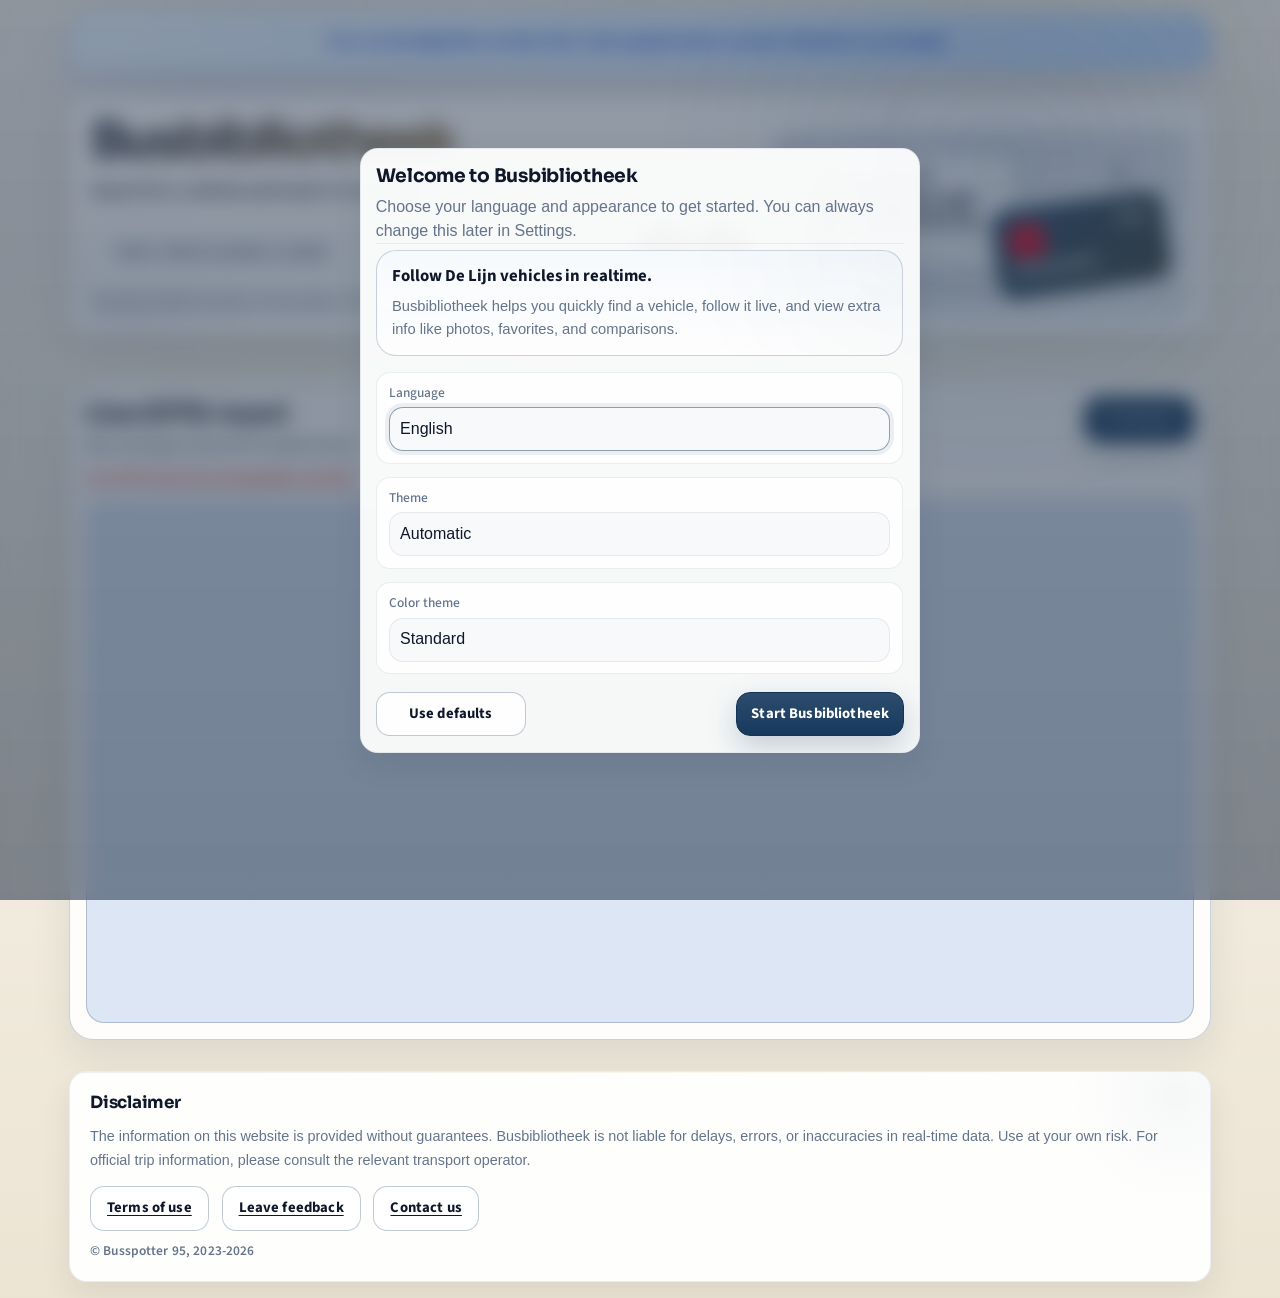
==== commit 8c15b79f: "Update" ====
--- a/index.html
+++ b/index.html
@@ -20,12 +20,12 @@
 <link rel="dns-prefetch" href="//fonts.googleapis.com">
 <link rel="preconnect" href="https://fonts.gstatic.com" crossorigin>
 <title>Busbibliotheek</title>
-<link rel="stylesheet" href="style.css?v=20260705-3">
-<script src="site-config.js?v=20260705-2"></script>
+<link rel="stylesheet" href="style.css?v=20260708-1">
+<script src="site-config.js?v=20260708-2"></script>
 <script>
   var siteConfig = window.BB_SITE_CONFIG || {};
   window.BB_SITE_ENABLED = siteConfig.siteEnabled ?? 1;
-  window.BB_ASSET_VERSION = "20260705-3";
+  window.BB_ASSET_VERSION = "20260708-1";
 </script>
 </head>
 <body>
@@ -96,6 +96,17 @@
       </div>
     </div>
   </div>
+  <section id="homeGtfsMapPanel" class="home-gtfs-map-panel" aria-labelledby="homeGtfsMapTitle">
+    <div class="home-gtfs-map-head">
+      <div>
+        <h2 id="homeGtfsMapTitle">Live GTFS-kaart</h2>
+        <p id="homeGtfsMapSummary">Alle voertuigen uit de GTFS realtime feed.</p>
+      </div>
+      <button id="homeGtfsMapRefreshBtn" class="btn home-gtfs-map-refresh-btn" type="button">Vernieuwen</button>
+    </div>
+    <div id="homeGtfsMapStatus" class="home-gtfs-map-status" role="status">Kaart wordt geladen...</div>
+    <div id="homeGtfsMap" class="home-gtfs-map" aria-label="Kaart met alle live GTFS-bussen"></div>
+  </section>
   <section id="dashboardPanel" class="dashboard-panel" hidden aria-hidden="true">
     <div class="dashboard-panel-header">
       <div>
--- a/style.css
+++ b/style.css
@@ -27,6 +27,10 @@
   align-items: center;
   justify-content: center;
   text-align: center;
+}
+
+.tracking-status-banner[hidden] {
+  display: none !important;
 }
 
 .tracking-status-banner__text {
@@ -2374,6 +2378,7 @@
 
 body.dashboard-open .header-bar,
 body.dashboard-open .search-shell,
+body.dashboard-open .home-gtfs-map-panel,
 body.dashboard-open .results-wrap,
 body.dashboard-open footer,
 body.dashboard-open #favoritesBackdrop {
@@ -2498,6 +2503,90 @@
   overflow: hidden;
   border: 1px solid color-mix(in srgb, var(--accent) 12%, var(--stroke-strong));
   box-shadow: none;
+}
+
+.home-gtfs-map-panel {
+  margin: 1rem 0 1.15rem;
+  padding: 1rem;
+  border-radius: 24px;
+  border: 1px solid color-mix(in srgb, var(--accent) 14%, var(--stroke));
+  background:
+    linear-gradient(180deg, color-mix(in srgb, var(--surface-elevated) 98%, transparent), color-mix(in srgb, var(--surface-strong) 94%, transparent)),
+    linear-gradient(135deg, color-mix(in srgb, var(--accent-soft) 16%, transparent), transparent 42%);
+  box-shadow: 0 16px 38px color-mix(in srgb, var(--accent-soft) 18%, rgba(15, 23, 42, 0.08));
+}
+
+.home-gtfs-map-head {
+  display: flex;
+  align-items: flex-start;
+  justify-content: space-between;
+  gap: 1rem;
+  margin-bottom: 0.74rem;
+}
+
+.home-gtfs-map-head h2 {
+  margin: 0;
+  font-size: clamp(1.2rem, 2.2vw, 1.55rem);
+}
+
+.home-gtfs-map-head p,
+.home-gtfs-map-status {
+  margin: 0.22rem 0 0;
+  color: color-mix(in srgb, var(--muted) 84%, var(--text) 16%);
+  font-size: 0.92rem;
+  font-weight: 650;
+  line-height: 1.45;
+}
+
+.home-gtfs-map-status {
+  margin: 0 0 0.7rem;
+}
+
+.home-gtfs-map-status[data-tone="error"] {
+  color: var(--danger);
+}
+
+.home-gtfs-map-refresh-btn {
+  margin-top: 0;
+  min-height: 2.75rem;
+  flex: 0 0 auto;
+}
+
+.home-gtfs-map-refresh-btn::before {
+  -webkit-mask-image: url("data:image/svg+xml,%3Csvg xmlns='http://www.w3.org/2000/svg' viewBox='0 0 24 24'%3E%3Cpath fill='black' d='M17.7 6.3A8 8 0 1 0 20 12h-2a6 6 0 1 1-1.76-4.24L13 11h8V3l-3.3 3.3Z'/%3E%3C/svg%3E");
+  mask-image: url("data:image/svg+xml,%3Csvg xmlns='http://www.w3.org/2000/svg' viewBox='0 0 24 24'%3E%3Cpath fill='black' d='M17.7 6.3A8 8 0 1 0 20 12h-2a6 6 0 1 1-1.76-4.24L13 11h8V3l-3.3 3.3Z'/%3E%3C/svg%3E");
+}
+
+.home-gtfs-map {
+  height: clamp(360px, 58vh, 640px);
+  min-height: 360px;
+  border-radius: 18px;
+  overflow: hidden;
+  border: 1px solid color-mix(in srgb, var(--accent) 14%, var(--stroke-strong));
+  background: #dce6f4;
+}
+
+@media (max-width: 640px) {
+  .home-gtfs-map-panel {
+    margin-top: 0.82rem;
+    padding: 0.74rem;
+    border-radius: 16px;
+  }
+
+  .home-gtfs-map-head {
+    flex-direction: column;
+    gap: 0.65rem;
+  }
+
+  .home-gtfs-map-refresh-btn {
+    width: 100%;
+  }
+
+  .home-gtfs-map {
+    height: min(64vh, 520px);
+    min-height: 340px;
+    border-radius: 14px;
+  }
 }
 
 .dashboard-grid {
@@ -2913,6 +3002,32 @@
   font-size: 0.96rem;
   font-weight: 700;
   line-height: 1.4;
+}
+
+.info-value--github {
+  display: inline-flex;
+  align-items: center;
+  gap: 0.42rem;
+  width: fit-content;
+}
+
+.info-value-icon {
+  width: 16px;
+  height: 16px;
+  object-fit: contain;
+  flex: 0 0 auto;
+}
+
+.info-value-icon--dark {
+  display: none;
+}
+
+:root[data-resolved-theme="dark"] .info-value-icon--light {
+  display: none;
+}
+
+:root[data-resolved-theme="dark"] .info-value-icon--dark {
+  display: inline-block;
 }
 
 /* ===============================
@@ -4610,6 +4725,82 @@
 .leaflet-popup,
 .leaflet-tooltip {
   display: none !important;
+}
+
+#homeGtfsMap .leaflet-popup {
+  display: block !important;
+}
+
+#homeGtfsMap .leaflet-popup-content-wrapper {
+  border-radius: 16px;
+  border: 1px solid color-mix(in srgb, var(--stroke-strong) 82%, white);
+  background: color-mix(in srgb, var(--surface-strong) 96%, white 4%);
+  color: var(--text);
+  box-shadow: var(--shadow-soft);
+}
+
+#homeGtfsMap .leaflet-popup-content {
+  margin: 0;
+}
+
+#homeGtfsMap .leaflet-popup-tip {
+  background: color-mix(in srgb, var(--surface-strong) 96%, white 4%);
+}
+
+.home-gtfs-map-popup {
+  display: grid;
+  gap: 0.5rem;
+  min-width: 210px;
+  padding: 0.78rem;
+}
+
+.home-gtfs-map-popup-head {
+  display: flex;
+  align-items: center;
+  justify-content: space-between;
+  gap: 0.65rem;
+}
+
+.home-gtfs-map-popup-head strong {
+  font-size: 1rem;
+}
+
+.home-gtfs-map-popup-head span {
+  padding: 0.18rem 0.46rem;
+  border-radius: 999px;
+  font-size: 0.72rem;
+  font-weight: 800;
+  white-space: nowrap;
+}
+
+.home-gtfs-map-popup-head .is-known {
+  color: color-mix(in srgb, var(--success) 64%, var(--text));
+  background: color-mix(in srgb, var(--success) 12%, transparent);
+}
+
+.home-gtfs-map-popup-head .is-unknown {
+  color: color-mix(in srgb, #f59e0b 70%, var(--text));
+  background: color-mix(in srgb, #f59e0b 15%, transparent);
+}
+
+.home-gtfs-map-popup-row {
+  display: flex;
+  justify-content: space-between;
+  gap: 0.8rem;
+  color: color-mix(in srgb, var(--muted) 80%, var(--text) 20%);
+  font-size: 0.82rem;
+}
+
+.home-gtfs-map-popup-row strong {
+  color: var(--text);
+  text-align: right;
+}
+
+.home-gtfs-map-popup-action {
+  margin-top: 0.2rem;
+  min-height: 2.35rem;
+  width: 100%;
+  border-radius: 12px;
 }
 
 #dashboardMap .leaflet-tooltip.dashboard-map-tooltip {
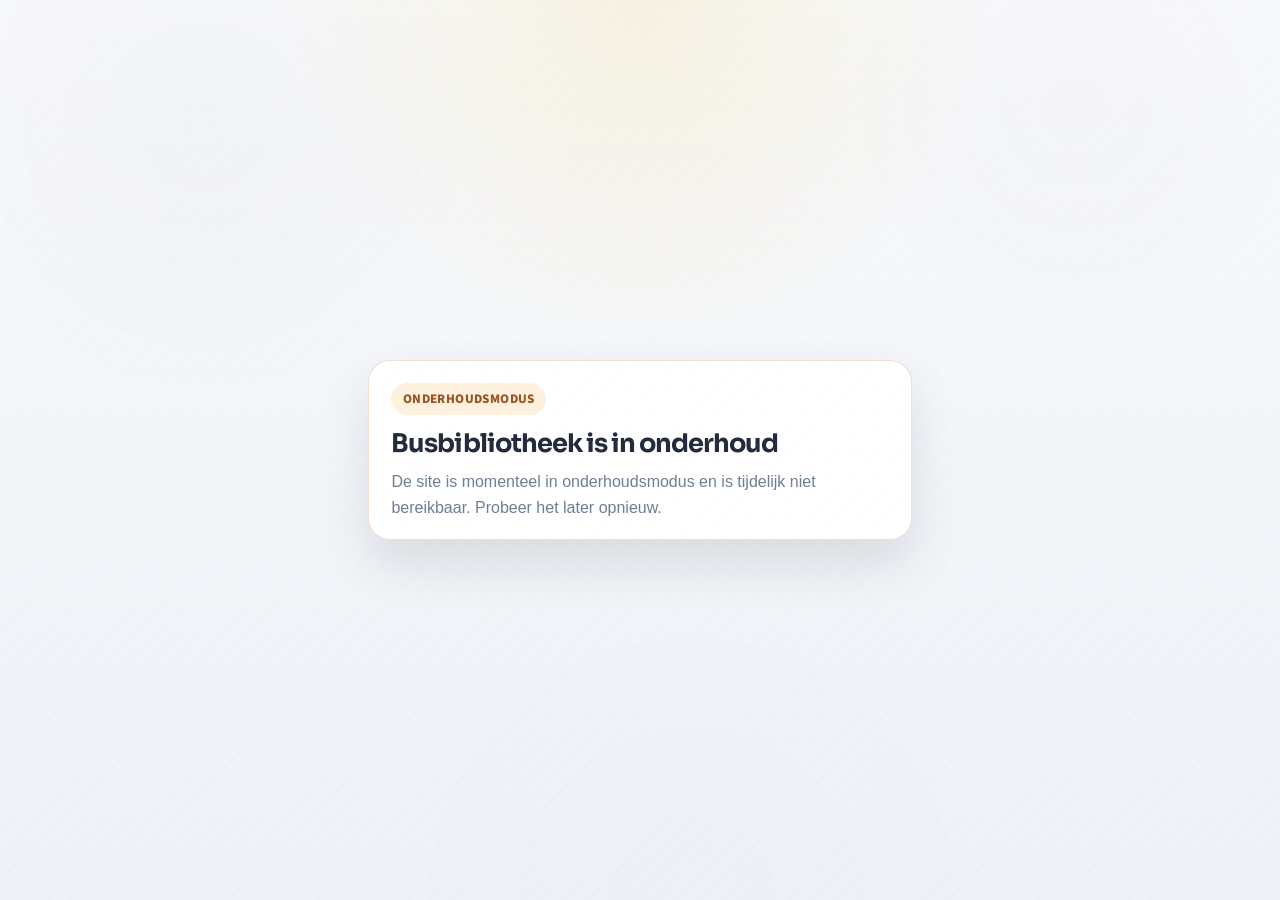
==== commit b1fdc8a7: "Update" ====
--- a/index.html
+++ b/index.html
@@ -20,12 +20,12 @@
 <link rel="dns-prefetch" href="//fonts.googleapis.com">
 <link rel="preconnect" href="https://fonts.gstatic.com" crossorigin>
 <title>Busbibliotheek</title>
-<link rel="stylesheet" href="style.css?v=20260708-1">
-<script src="site-config.js?v=20260708-2"></script>
+<link rel="stylesheet" href="style.css?v=20260708-2">
+<script src="site-config.js?v=20260708-3"></script>
 <script>
   var siteConfig = window.BB_SITE_CONFIG || {};
   window.BB_SITE_ENABLED = siteConfig.siteEnabled ?? 1;
-  window.BB_ASSET_VERSION = "20260708-1";
+  window.BB_ASSET_VERSION = "20260708-2";
 </script>
 </head>
 <body>
@@ -726,6 +726,19 @@
       ].join("");
     }
 
+    function renderMaintenanceMode() {
+      document.body.classList.add("site-disabled", "site-maintenance");
+      document.body.innerHTML = [
+        '<div class="site-disabled-shell">',
+        '  <div class="site-disabled-card site-maintenance-card" role="alert" aria-live="assertive">',
+        '    <span class="site-disabled-badge site-maintenance-badge">' + escapeHtml(siteConfig.maintenanceBadge || "Onderhoudsmodus") + '</span>',
+        '    <h1>' + escapeHtml(siteConfig.maintenanceTitle || "Busbibliotheek is in onderhoud") + '</h1>',
+        '    <p>' + escapeHtml(siteConfig.maintenanceBody || "De site is momenteel in onderhoudsmodus en is tijdelijk niet bereikbaar. Probeer het later opnieuw.") + '</p>',
+        '  </div>',
+        '</div>'
+      ].join("");
+    }
+
     function renderCompatibilityDisabled() {
       var language = getPreferredLanguage();
       var copy = compatibilityCopy[language] || compatibilityCopy.nl;
@@ -751,6 +764,11 @@
     }
 
     var siteEnabled = window.BB_SITE_ENABLED ?? (siteConfig.siteEnabled ?? 1);
+    if (Number(siteConfig.maintenanceModeEnabled ?? 0) === 1) {
+      renderMaintenanceMode();
+      return;
+    }
+
     if (siteEnabled !== 1) {
       renderSiteDisabled();
       return;
--- a/style.css
+++ b/style.css
@@ -98,6 +98,15 @@
   font-weight: 800;
   letter-spacing: 0.03em;
   text-transform: uppercase;
+}
+
+.site-maintenance-card {
+  border-color: rgba(180, 83, 9, 0.2);
+}
+
+.site-maintenance-badge {
+  background: rgba(245, 158, 11, 0.14);
+  color: #92400e;
 }
 
 /* ===============================
@@ -2560,10 +2569,17 @@
 .home-gtfs-map {
   height: clamp(360px, 58vh, 640px);
   min-height: 360px;
+  width: 100%;
   border-radius: 18px;
   overflow: hidden;
   border: 1px solid color-mix(in srgb, var(--accent) 14%, var(--stroke-strong));
   background: #dce6f4;
+}
+
+#homeGtfsMap.leaflet-container {
+  height: clamp(360px, 58vh, 640px) !important;
+  min-height: 360px !important;
+  width: 100% !important;
 }
 
 @media (max-width: 640px) {
@@ -2586,6 +2602,11 @@
     height: min(64vh, 520px);
     min-height: 340px;
     border-radius: 14px;
+  }
+
+  #homeGtfsMap.leaflet-container {
+    height: min(64vh, 520px) !important;
+    min-height: 340px !important;
   }
 }
 
@@ -4797,10 +4818,25 @@
 }
 
 .home-gtfs-map-popup-action {
+  display: inline-flex;
+  align-items: center;
+  justify-content: center;
   margin-top: 0.2rem;
   min-height: 2.35rem;
   width: 100%;
+  border: 1px solid color-mix(in srgb, var(--accent) 34%, var(--stroke-strong));
   border-radius: 12px;
+  background: var(--accent);
+  color: var(--accent-contrast);
+  font-size: 0.9rem;
+  font-weight: 800;
+  text-decoration: none;
+  box-shadow: var(--shadow-soft);
+}
+
+.home-gtfs-map-popup-action:hover {
+  background: color-mix(in srgb, var(--accent) 88%, white);
+  color: var(--accent-contrast);
 }
 
 #dashboardMap .leaflet-tooltip.dashboard-map-tooltip {
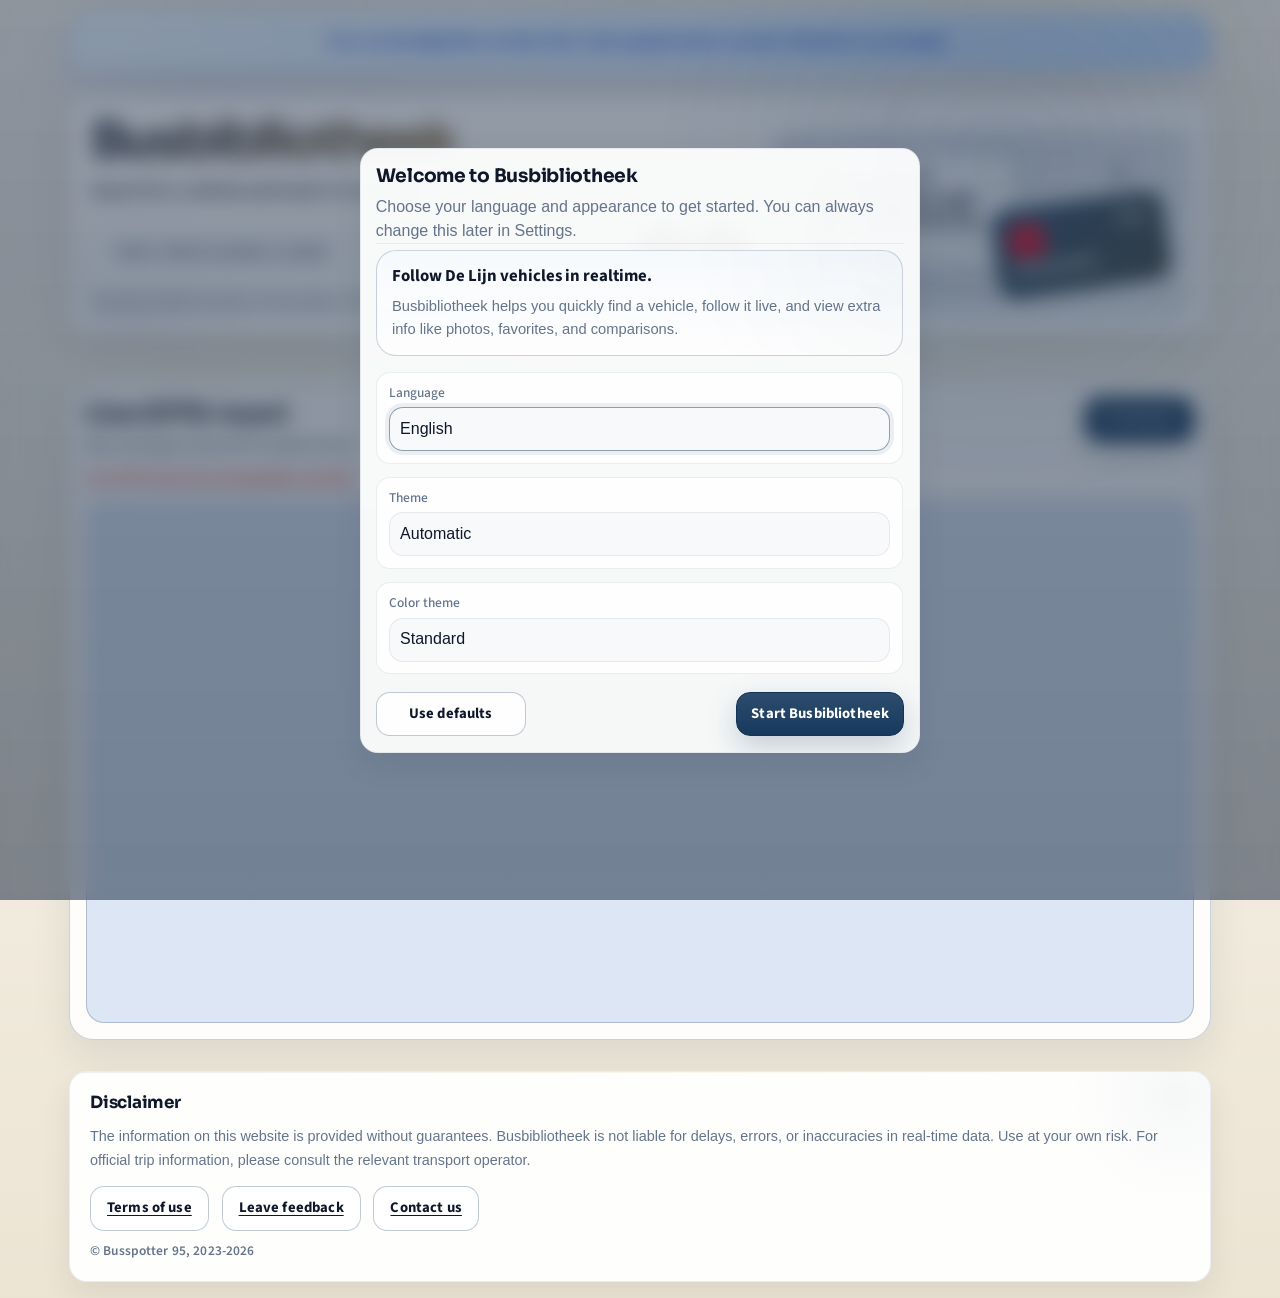
==== commit 0fdc073d: "Update" ====
--- a/index.html
+++ b/index.html
@@ -20,12 +20,12 @@
 <link rel="dns-prefetch" href="//fonts.googleapis.com">
 <link rel="preconnect" href="https://fonts.gstatic.com" crossorigin>
 <title>Busbibliotheek</title>
-<link rel="stylesheet" href="style.css?v=20260708-2">
+<link rel="stylesheet" href="style.css?v=20260708-3">
 <script src="site-config.js?v=20260708-3"></script>
 <script>
   var siteConfig = window.BB_SITE_CONFIG || {};
   window.BB_SITE_ENABLED = siteConfig.siteEnabled ?? 1;
-  window.BB_ASSET_VERSION = "20260708-2";
+  window.BB_ASSET_VERSION = "20260708-3";
 </script>
 </head>
 <body>
--- a/style.css
+++ b/style.css
@@ -2582,6 +2582,10 @@
   width: 100% !important;
 }
 
+.home-gtfs-map-canvas-layer {
+  pointer-events: none;
+}
+
 @media (max-width: 640px) {
   .home-gtfs-map-panel {
     margin-top: 0.82rem;
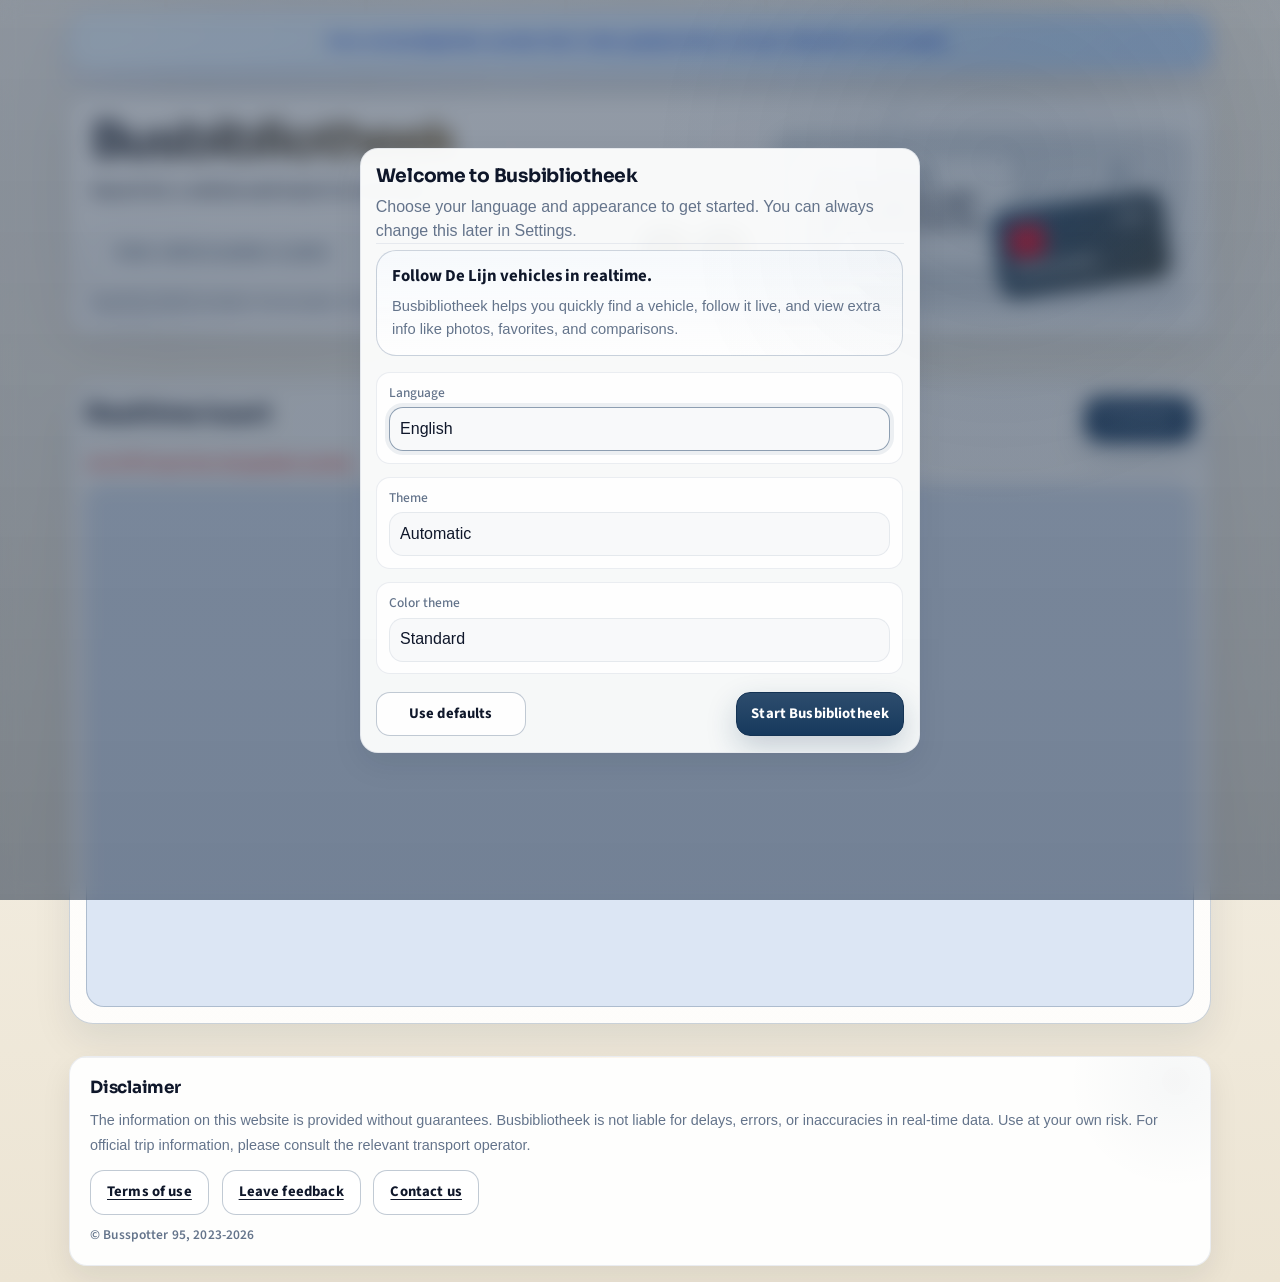
==== commit e8f9d734: "Update" ====
--- a/index.html
+++ b/index.html
@@ -20,12 +20,12 @@
 <link rel="dns-prefetch" href="//fonts.googleapis.com">
 <link rel="preconnect" href="https://fonts.gstatic.com" crossorigin>
 <title>Busbibliotheek</title>
-<link rel="stylesheet" href="style.css?v=20260708-3">
+<link rel="stylesheet" href="style.css?v=20260708-4">
 <script src="site-config.js?v=20260708-3"></script>
 <script>
   var siteConfig = window.BB_SITE_CONFIG || {};
   window.BB_SITE_ENABLED = siteConfig.siteEnabled ?? 1;
-  window.BB_ASSET_VERSION = "20260708-3";
+  window.BB_ASSET_VERSION = "20260708-4";
 </script>
 </head>
 <body>
@@ -99,8 +99,7 @@
   <section id="homeGtfsMapPanel" class="home-gtfs-map-panel" aria-labelledby="homeGtfsMapTitle">
     <div class="home-gtfs-map-head">
       <div>
-        <h2 id="homeGtfsMapTitle">Live GTFS-kaart</h2>
-        <p id="homeGtfsMapSummary">Alle voertuigen uit de GTFS realtime feed.</p>
+        <h2 id="homeGtfsMapTitle">Realtime kaart</h2>
       </div>
       <button id="homeGtfsMapRefreshBtn" class="btn home-gtfs-map-refresh-btn" type="button">Vernieuwen</button>
     </div>
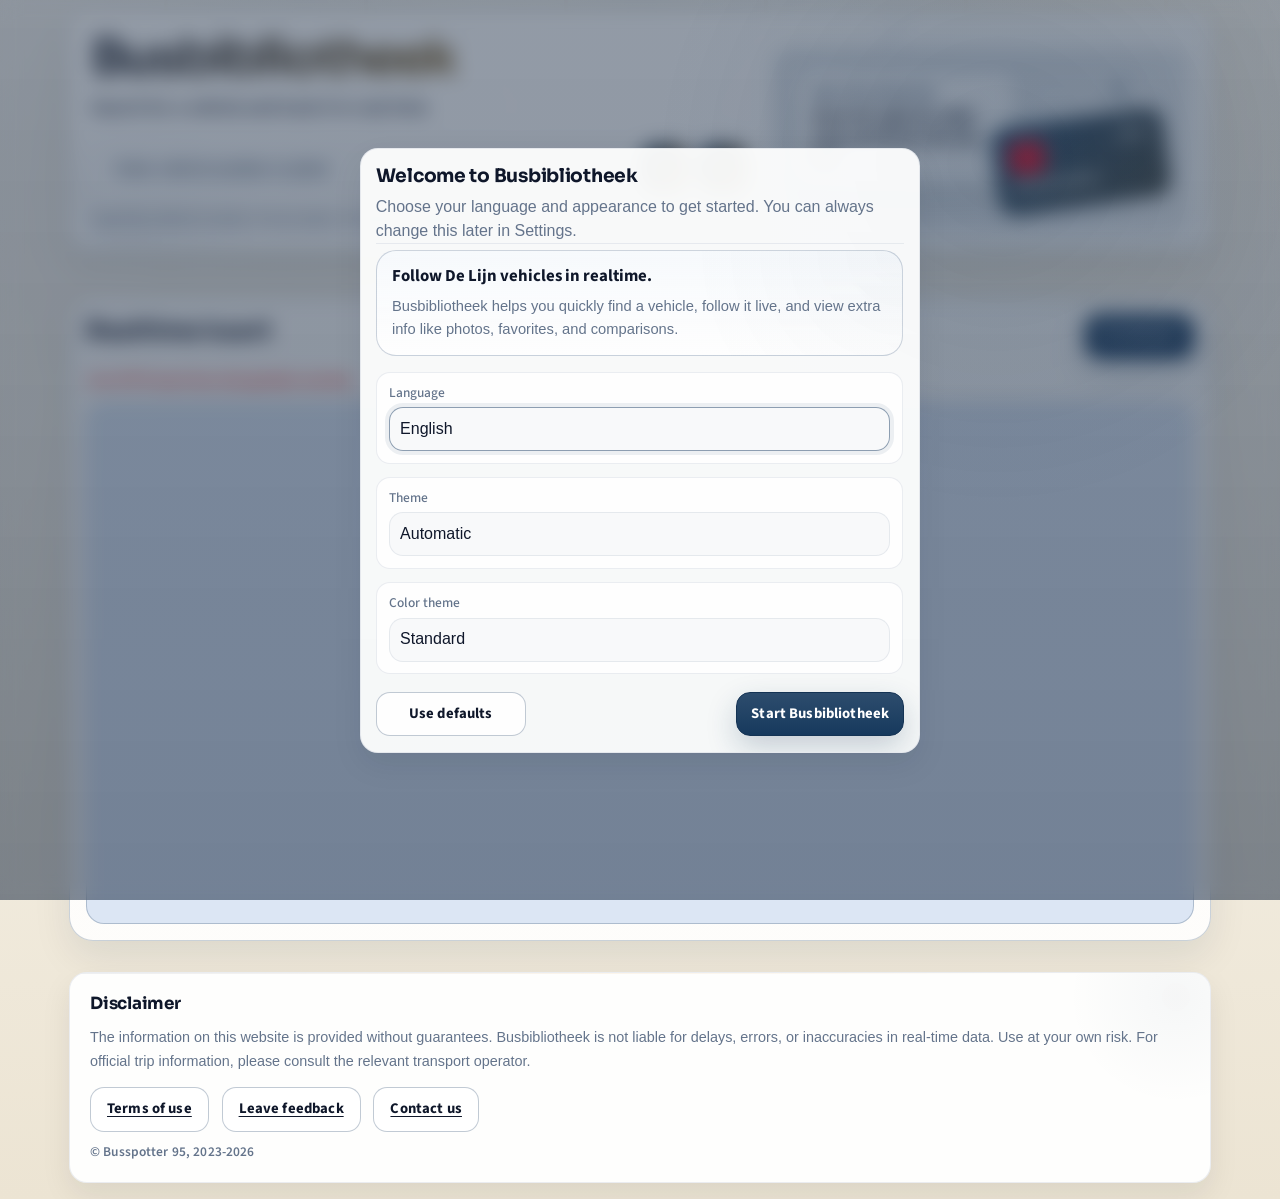
==== commit 0b71c0ff: "Update" ====
--- a/index.html
+++ b/index.html
@@ -20,12 +20,12 @@
 <link rel="dns-prefetch" href="//fonts.googleapis.com">
 <link rel="preconnect" href="https://fonts.gstatic.com" crossorigin>
 <title>Busbibliotheek</title>
-<link rel="stylesheet" href="style.css?v=20260708-4">
+<link rel="stylesheet" href="style.css?v=20260708-5">
 <script src="site-config.js?v=20260708-3"></script>
 <script>
   var siteConfig = window.BB_SITE_CONFIG || {};
   window.BB_SITE_ENABLED = siteConfig.siteEnabled ?? 1;
-  window.BB_ASSET_VERSION = "20260708-4";
+  window.BB_ASSET_VERSION = "20260708-5";
 </script>
 </head>
 <body>
@@ -153,28 +153,38 @@
       </div>
 
       <div id="vehiclePhotoCard" class="card photo-card" hidden aria-hidden="true">
-        <h2 id="photoCardTitle">Voertuigfoto</h2>
-        <div class="vehicle-photo-frame">
-          <button id="vehiclePhotoPrevBtn" class="photo-nav-btn photo-nav-btn--prev" type="button" hidden aria-label="Vorige foto">
-            <span aria-hidden="true">&#8249;</span>
-          </button>
-          <button id="vehiclePhotoNextBtn" class="photo-nav-btn photo-nav-btn--next" type="button" hidden aria-label="Volgende foto">
-            <span aria-hidden="true">&#8250;</span>
-          </button>
-          <div id="vehiclePhotoEmptyState" class="vehicle-photo-empty" hidden aria-hidden="true">
-            <span id="vehiclePhotoEmptyBadge" class="vehicle-photo-empty-badge">Nog geen foto</span>
-            <strong id="vehiclePhotoEmptyTitle" class="vehicle-photo-empty-title">Nog geen foto beschikbaar van dit voertuig.</strong>
-            <p id="vehiclePhotoEmptyText" class="vehicle-photo-empty-text">Heb jij wel een foto? Help Busbibliotheek aanvullen via het uploadformulier.</p>
+        <div class="vehicle-photo-shell">
+          <div class="vehicle-photo-header">
+            <h2 id="photoCardTitle">Voertuigfoto</h2>
+            <p id="vehiclePhotoCounter" class="vehicle-photo-counter" hidden></p>
           </div>
-        </div>
-        <div class="vehicle-photo-info">
-          <p id="vehiclePhotoCounter" class="vehicle-photo-counter" hidden></p>
-          <div id="vehiclePhotoMeta" class="vehicle-photo-meta" hidden aria-hidden="true"></div>
-        </div>
-        <p id="vehiclePhotoCaption" class="vehicle-photo-caption"></p>
-        <div id="vehiclePhotoUploadCta" class="vehicle-photo-upload-cta" hidden aria-hidden="true">
-          <p id="vehiclePhotoUploadHint" class="vehicle-photo-upload-hint">Heb jij ook een goede foto van dit voertuig? Help Busbibliotheek via het uploadformulier.</p>
-          <button id="vehiclePhotoUploadBtn" class="btn vehicle-photo-upload-btn vehicle-photo-upload-btn--footer" type="button">Open uploadformulier</button>
+          <div class="vehicle-photo-layout">
+            <div class="vehicle-photo-media-panel">
+              <div class="vehicle-photo-frame">
+                <button id="vehiclePhotoPrevBtn" class="photo-nav-btn photo-nav-btn--prev" type="button" hidden aria-label="Vorige foto">
+                  <span aria-hidden="true">&#8249;</span>
+                </button>
+                <button id="vehiclePhotoNextBtn" class="photo-nav-btn photo-nav-btn--next" type="button" hidden aria-label="Volgende foto">
+                  <span aria-hidden="true">&#8250;</span>
+                </button>
+                <div id="vehiclePhotoEmptyState" class="vehicle-photo-empty" hidden aria-hidden="true">
+                  <span id="vehiclePhotoEmptyBadge" class="vehicle-photo-empty-badge">Nog geen foto</span>
+                  <strong id="vehiclePhotoEmptyTitle" class="vehicle-photo-empty-title">Nog geen foto beschikbaar van dit voertuig.</strong>
+                  <p id="vehiclePhotoEmptyText" class="vehicle-photo-empty-text">Heb jij wel een foto? Help Busbibliotheek aanvullen via het uploadformulier.</p>
+                </div>
+              </div>
+            </div>
+            <aside class="vehicle-photo-side-panel">
+              <p id="vehiclePhotoCaption" class="vehicle-photo-caption"></p>
+              <div class="vehicle-photo-info">
+                <div id="vehiclePhotoMeta" class="vehicle-photo-meta" hidden aria-hidden="true"></div>
+              </div>
+              <div id="vehiclePhotoUploadCta" class="vehicle-photo-upload-cta" hidden aria-hidden="true">
+                <p id="vehiclePhotoUploadHint" class="vehicle-photo-upload-hint">Heb jij ook een goede foto van dit voertuig? Help Busbibliotheek via het uploadformulier.</p>
+                <button id="vehiclePhotoUploadBtn" class="btn vehicle-photo-upload-btn vehicle-photo-upload-btn--footer" type="button">Open uploadformulier</button>
+              </div>
+            </aside>
+          </div>
         </div>
       </div>
 
--- a/style.css
+++ b/style.css
@@ -4587,6 +4587,19 @@
   border-radius: 6px;
 }
 
+.realtime-block-id {
+  margin-top: -0.12rem;
+  color: color-mix(in srgb, var(--muted) 82%, var(--text) 18%);
+  font-size: 0.76rem;
+  font-weight: 650;
+  line-height: 1.25;
+}
+
+.realtime-block-id strong {
+  color: color-mix(in srgb, var(--text) 82%, var(--muted) 18%);
+  font-weight: 800;
+}
+
 .realtime-empty-state {
   display: grid;
   align-content: start;
@@ -9878,6 +9891,205 @@
   }
 }
 
+/* ===============================
+   VEHICLE PHOTO MODULE REDESIGN
+================================ */
+
+.photo-card {
+  padding: clamp(1rem, 2vw, 1.35rem) !important;
+  background:
+    linear-gradient(180deg, color-mix(in srgb, var(--ui-surface) 98%, transparent), color-mix(in srgb, var(--ui-surface-soft) 96%, transparent)) !important;
+  border: 1px solid var(--ui-border) !important;
+  box-shadow: var(--ui-shadow) !important;
+  overflow: hidden;
+}
+
+.vehicle-photo-shell {
+  display: grid;
+  gap: clamp(0.9rem, 1.8vw, 1.25rem);
+  min-width: 0;
+}
+
+.vehicle-photo-header {
+  display: flex;
+  align-items: center;
+  justify-content: space-between;
+  gap: 0.85rem;
+  min-width: 0;
+}
+
+.vehicle-photo-header h2 {
+  margin: 0;
+  font-size: clamp(1.15rem, 1.8vw, 1.45rem);
+  line-height: 1.2;
+}
+
+.vehicle-photo-layout {
+  display: grid;
+  grid-template-columns: minmax(0, 1.65fr) minmax(18rem, 0.85fr);
+  gap: clamp(0.9rem, 1.7vw, 1.2rem);
+  align-items: stretch;
+}
+
+.vehicle-photo-media-panel,
+.vehicle-photo-side-panel {
+  min-width: 0;
+}
+
+.vehicle-photo-frame {
+  margin: 0 !important;
+  width: 100%;
+  min-height: 0 !important;
+  aspect-ratio: 16 / 9;
+  border-radius: 18px !important;
+  background:
+    linear-gradient(135deg, color-mix(in srgb, var(--surface-alt) 98%, transparent), color-mix(in srgb, var(--surface-strong) 94%, transparent)) !important;
+  box-shadow: inset 0 1px 0 rgba(255, 255, 255, 0.08) !important;
+}
+
+.vehicle-photo-image {
+  width: 100% !important;
+  height: 100% !important;
+  min-height: 0 !important;
+  aspect-ratio: auto !important;
+  object-fit: cover;
+}
+
+.vehicle-photo-frame.is-portrait .vehicle-photo-image {
+  width: auto !important;
+  height: 100% !important;
+  max-width: 100%;
+  max-height: 100%;
+  object-fit: contain;
+}
+
+.vehicle-photo-side-panel {
+  display: flex;
+  flex-direction: column;
+  gap: 0.85rem;
+}
+
+.vehicle-photo-info {
+  display: grid;
+  gap: 0.72rem;
+}
+
+.vehicle-photo-caption {
+  margin: 0 !important;
+  padding: 0.9rem 1rem !important;
+  border-radius: 16px !important;
+  font-size: 0.95rem !important;
+  line-height: 1.45 !important;
+}
+
+.vehicle-photo-caption[hidden] {
+  display: none !important;
+}
+
+.vehicle-photo-upload-cta {
+  margin: 0 !important;
+  padding: 1rem !important;
+  border-radius: 16px !important;
+  gap: 0.85rem !important;
+}
+
+.vehicle-photo-upload-hint {
+  font-size: 0.9rem !important;
+  line-height: 1.48 !important;
+}
+
+.vehicle-photo-upload-btn {
+  width: fit-content;
+  min-height: 44px;
+  border-radius: 14px !important;
+  padding: 0.78rem 1.15rem !important;
+  font-weight: 800 !important;
+}
+
+.vehicle-photo-counter {
+  justify-self: auto !important;
+  flex: 0 0 auto;
+  margin: 0 !important;
+}
+
+.vehicle-photo-meta-card {
+  border-radius: 16px !important;
+}
+
+.vehicle-photo-frame.is-empty {
+  border-style: solid !important;
+}
+
+.vehicle-photo-empty {
+  width: min(100%, 34rem);
+  min-height: 0 !important;
+  margin: auto;
+  padding: clamp(1.1rem, 2.4vw, 1.6rem) !important;
+  border-radius: 18px !important;
+  background:
+    linear-gradient(180deg, color-mix(in srgb, var(--surface-strong) 94%, transparent), color-mix(in srgb, var(--surface-alt) 96%, transparent)) !important;
+  text-align: left;
+}
+
+.vehicle-photo-empty::before {
+  content: "";
+  width: 2.7rem;
+  height: 2.7rem;
+  border-radius: 14px;
+  display: inline-block;
+  background-color: color-mix(in srgb, var(--accent) 72%, white 28%);
+  -webkit-mask: url("data:image/svg+xml,%3Csvg xmlns='http://www.w3.org/2000/svg' viewBox='0 0 24 24'%3E%3Cpath fill='black' d='M9.2 5 7.7 7H5a3 3 0 0 0-3 3v6.2A3.8 3.8 0 0 0 5.8 20h12.4a3.8 3.8 0 0 0 3.8-3.8V10a3 3 0 0 0-3-3h-2.7l-1.5-2H9.2Zm2.8 4.4a4.1 4.1 0 1 1 0 8.2 4.1 4.1 0 0 1 0-8.2Zm0 2a2.1 2.1 0 1 0 0 4.2 2.1 2.1 0 0 0 0-4.2Z'/%3E%3C/svg%3E") center / 1.45rem 1.45rem no-repeat;
+  mask: url("data:image/svg+xml,%3Csvg xmlns='http://www.w3.org/2000/svg' viewBox='0 0 24 24'%3E%3Cpath fill='black' d='M9.2 5 7.7 7H5a3 3 0 0 0-3 3v6.2A3.8 3.8 0 0 0 5.8 20h12.4a3.8 3.8 0 0 0 3.8-3.8V10a3 3 0 0 0-3-3h-2.7l-1.5-2H9.2Zm2.8 4.4a4.1 4.1 0 1 1 0 8.2 4.1 4.1 0 0 1 0-8.2Zm0 2a2.1 2.1 0 1 0 0 4.2 2.1 2.1 0 0 0 0-4.2Z'/%3E%3C/svg%3E") center / 1.45rem 1.45rem no-repeat;
+}
+
+.vehicle-photo-empty-title {
+  max-width: 100% !important;
+  font-size: clamp(1.05rem, 1.7vw, 1.28rem) !important;
+}
+
+.vehicle-photo-empty-text {
+  max-width: 100% !important;
+  font-size: 0.92rem !important;
+  line-height: 1.55 !important;
+}
+
+@media (max-width: 980px) {
+  .vehicle-photo-layout {
+    grid-template-columns: 1fr;
+  }
+
+  .vehicle-photo-side-panel {
+    display: grid;
+    grid-template-columns: minmax(0, 1fr);
+  }
+}
+
+@media (max-width: 640px) {
+  .photo-card {
+    padding: 0.82rem !important;
+  }
+
+  .vehicle-photo-header {
+    align-items: flex-start;
+    flex-direction: column;
+    gap: 0.55rem;
+  }
+
+  .vehicle-photo-frame {
+    aspect-ratio: 4 / 3;
+    border-radius: 16px !important;
+  }
+
+  .vehicle-photo-empty {
+    width: 100%;
+    padding: 1rem !important;
+  }
+
+  .vehicle-photo-upload-btn {
+    width: 100%;
+  }
+}
+
 @media (hover: none) and (pointer: coarse) {
   .card:hover,
   .weather-card-link:hover,
